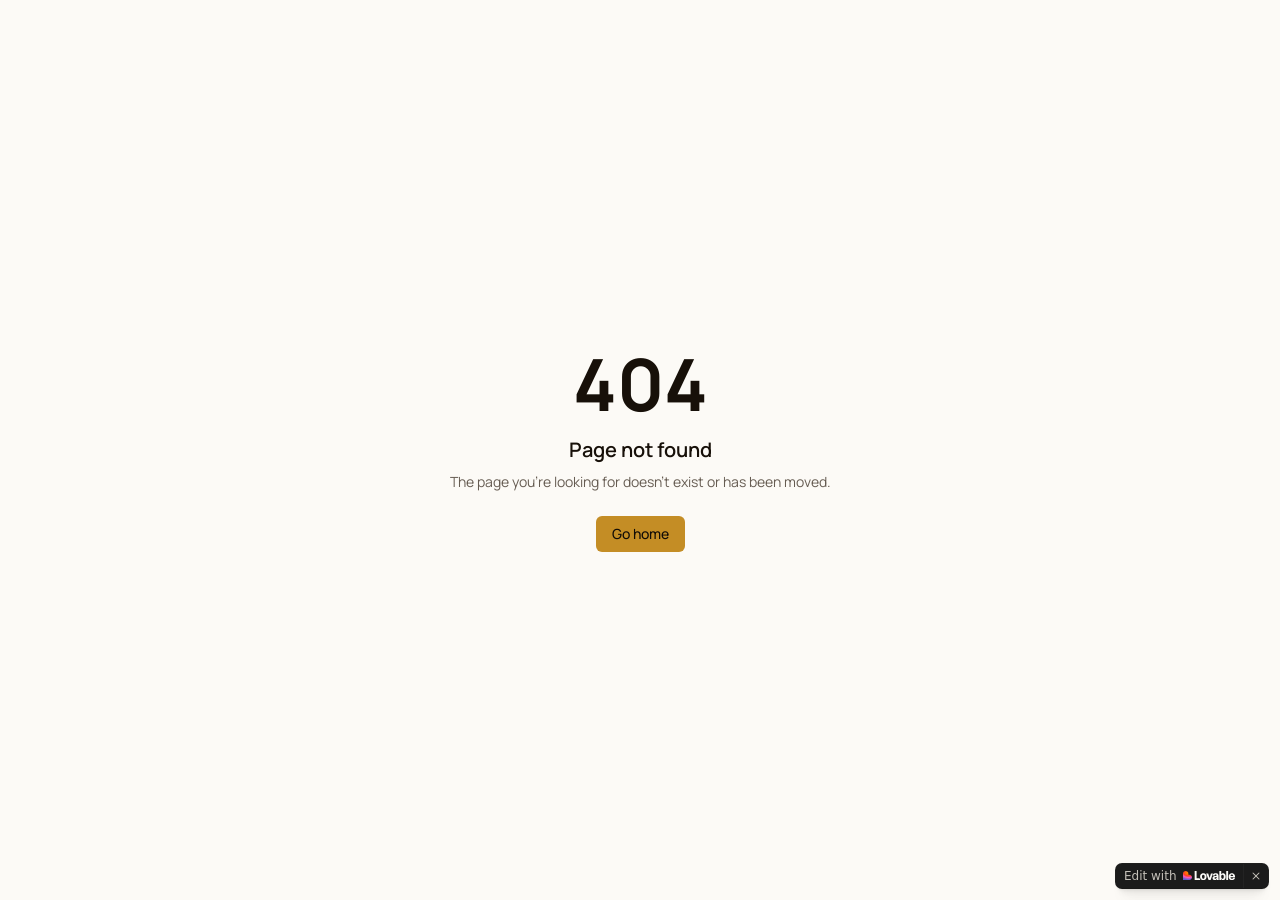
==== golden-screen-rescue.lovable.app/index.html @ 01819c24 "first commit" ====
<!DOCTYPE html><html lang="en">
<!-- Mirrored from golden-screen-rescue.lovable.app/ by HTTrack Website Copier/3.x [XR&CO'2014], Wed, 07 Oct 2026 10:00:15 GMT -->
<!-- Added by HTTrack --><meta http-equiv="content-type" content="text/html;charset=utf-8" /><!-- /Added by HTTrack -->
<head><meta charSet="utf-8"/><meta name="viewport" content="width=device-width, initial-scale=1"/><link rel="preload" as="image" href="__l5e/assets-v1/feb1e3a5-ca4a-4b0e-acb4-a9bd0949a1d4/softline-tv-repairs-logo.png"/><link rel="preload" as="image" href="assets/tv-repair-technician-DNDjrnuy.jpg"/><link rel="stylesheet" href="assets/styles-DEWZ4rud.css" data-precedence="default"/><link rel="stylesheet" href="https://fonts.googleapis.com/css2?family=DM+Serif+Display&amp;family=Manrope:wght@400;500;600;700;800&amp;display=swap" data-precedence="default"/><title>Mobile TV Repairs Across Gauteng | Softline TV Repairs</title><meta name="author" content="Softline TV Repairs"/><meta name="description" content="Mobile TV repair technicians for power, sound, picture, backlight and circuit-board faults, installations and diagnostics across Gauteng."/><meta property="og:title" content="Softline TV Repairs | Mobile TV Repairs Across Gauteng"/><meta property="og:description" content="TV diagnostics, repairs and installations at your home anywhere in Gauteng."/><meta property="og:type" content="website"/><meta name="twitter:card" content="summary_large_image"/><link rel="modulepreload" href="assets/index-k1zUkF6K.js"/><link rel="modulepreload" href="assets/routes-DAaGnsBD.js"/><link rel="icon" href="favicon.png" type="image/png"/>
<style>
	#lovable-badge {
		--badge-bg: #1b1b1b;
		--badge-text: #c5c1b9;
		--badge-text-hover: #dcdad5;
		--badge-radius: 6px;
		--badge-padding: 8px;
		--badge-gap: 6px;
		--badge-shadow: 
			0 0 0 1px rgba(0, 0, 0, 0.88),
			0 1px 0 0 rgba(0, 0, 0, 0.04),
			0 2px 2px -1px rgba(0, 0, 0, 0.08),
			0 4px 4px -2px rgba(0, 0, 0, 0.08),
			0 8px 8px -4px rgba(0, 0, 0, 0.08),
			0 16px 16px -8px rgba(0, 0, 0, 0.08);
		--badge-transition-duration: 0.2s;
		--badge-transition-easing: cubic-bezier(0.16, 1, 0.32, 1);
		--focus-color: #575ECF;
		--focus-offset: 2px;
		--focus-width: 2px;
		
		position: fixed;
		bottom: 12px;
		right: 12px;
		height: 24px;
		display: flex;
		align-items: center;
		z-index: 1000000;
		background-color: var(--badge-bg) !important;
		color: var(--badge-text) !important;
		border-radius: var(--badge-radius);
		box-shadow: var(--badge-shadow) !important;
		font-size: 12px;
		font-family: system-ui, -apple-system, BlinkMacSystemFont, 'Segoe UI', Roboto, sans-serif;
		font-weight: 400 !important;
		text-transform: none !important;
		font-feature-settings: normal !important;
		transform: translateZ(0);
		will-change: transform, opacity;
		transition: opacity var(--badge-transition-duration) var(--badge-transition-easing);
	}

	#lovable-badge.closing {
		opacity: 0;
		pointer-events: none;
	}

	#lovable-badge-cta {
		display: flex;
		align-items: baseline;
		gap: var(--badge-gap);
		box-sizing: border-box;
		padding: 4px var(--badge-padding) 0;
		height: 100%;
		color: inherit;
		text-decoration: none;
		white-space: nowrap;
		border-radius: var(--badge-radius) 0 0 var(--badge-radius);
		transition: 
			background-color var(--badge-transition-duration) ease,
			color var(--badge-transition-duration) ease,
			transform 0.1s ease;
	}

	#lovable-badge-cta:hover {
		background: rgba(255, 255, 255, 0.04);
		color: var(--badge-text-hover);
	}

	#lovable-badge-cta:active {
		transform: scale(0.98);
	}

	#lovable-badge-cta:focus {
		outline: none;
	}

	#lovable-badge-cta:focus-visible {
		outline: var(--focus-width) solid var(--focus-color);
		outline-offset: var(--focus-offset);
		z-index: 1;
	}

	#lovable-badge-text {
		line-height: 1;
	}

	/* The wordmark baseline sits at y=12 of the 16px logo; an empty 12px box
	   makes that the flex baseline so the text aligns to it on any system font. */
	#lovable-badge-logo {
		position: relative;
		display: block;
		width: 52px;
		height: 12px;
	}

	#lovable-badge-logo svg {
		position: absolute;
		top: 0;
		left: 0;
	}

	#lovable-badge-divider {
		width: 1px;
		height: 24px;
		background-color: rgba(255, 255, 255, 0.04);
		flex-shrink: 0;
	}

	#lovable-badge-close {
		width: 24px;
		height: 24px;
		min-width: 24px;
		min-height: 24px;
		cursor: pointer;
		background: none;
		border: none;
		padding: 0;
		display: flex;
		align-items: center;
		justify-content: center;
		border-radius: 0 var(--badge-radius) var(--badge-radius) 0;
		flex-shrink: 0;
		transition: 
			background-color var(--badge-transition-duration) ease,
			transform 0.1s ease;
	}

	#lovable-badge-close:hover {
		background: rgba(255, 255, 255, 0.04);
	}

	#lovable-badge-close:active {
		transform: scale(0.92);
	}

	#lovable-badge-close:focus {
		outline: none;
	}

	#lovable-badge-close:focus-visible {
		outline: var(--focus-width) solid var(--focus-color);
		outline-offset: calc(var(--focus-offset) * -1);
		z-index: 1;
	}

	#lovable-badge-close svg path {
		fill: var(--badge-text);
		transition: fill var(--badge-transition-duration) ease;
	}

	#lovable-badge-close:hover svg path {
		fill: var(--badge-text-hover);
	}

	@media (prefers-reduced-motion: reduce) {
		#lovable-badge,
		#lovable-badge-cta,
		#lovable-badge-close,
		#lovable-badge-close svg path {
			transition: none;
		}
		
		#lovable-badge-cta:active,
		#lovable-badge-close:active {
			transform: none;
		}
	}

	@media (prefers-contrast: high) {
		#lovable-badge {
			--badge-bg: #000;
			--badge-text: #fff;
			--badge-text-hover: #fff;
			border: 2px solid currentColor;
		}
		
		#lovable-badge-cta:focus-visible,
		#lovable-badge-close:focus-visible {
			outline-width: 3px;
		}
	}
</style>
<script defer src="_flock.js" data-proxy-url="/~api/analytics"></script><meta name="twitter:title" content="Softline TV Repairs | Mobile TV Repairs Across Gauteng"><meta name="twitter:description" content="TV diagnostics, repairs and installations at your home anywhere in Gauteng."><meta property="og:image" content="https://pub-bb2e103a32db4e198524a2e9ed8f35b4.r2.dev/lovp_6wfjph1rvn9tabykra25n61cba/5467371e2fc03ae887221e9fed04a8db_1791367139339.png"><meta name="twitter:image" content="https://pub-bb2e103a32db4e198524a2e9ed8f35b4.r2.dev/lovp_6wfjph1rvn9tabykra25n61cba/5467371e2fc03ae887221e9fed04a8db_1791367139339.png"></head><body><!--$--><main class="min-h-screen overflow-x-hidden bg-background text-foreground"><header class="absolute inset-x-0 top-0 z-30 border-b border-background/15 bg-ink"><div class="mx-auto grid h-20 max-w-7xl grid-cols-[minmax(0,1fr)_auto] items-center gap-4 px-4 sm:px-8 lg:flex lg:justify-between"><a href="#top" class="flex min-w-0 items-center text-secondary-foreground" aria-label="Softline TV Repairs home"><img src="__l5e/assets-v1/feb1e3a5-ca4a-4b0e-acb4-a9bd0949a1d4/softline-tv-repairs-logo.png" alt="Softline TV Repairs" width="1130" height="820" class="h-16 w-auto max-w-[170px] object-contain object-left sm:max-w-[190px]"/></a><nav class="hidden items-center gap-8 lg:flex" aria-label="Main navigation"><a href="#services" class="text-sm font-semibold text-secondary-foreground/80 transition-colors hover:text-primary">Services</a><a href="#how-it-works" class="text-sm font-semibold text-secondary-foreground/80 transition-colors hover:text-primary">How it works</a><a href="#projects" class="text-sm font-semibold text-secondary-foreground/80 transition-colors hover:text-primary">Projects</a><a href="#coverage" class="text-sm font-semibold text-secondary-foreground/80 transition-colors hover:text-primary">Coverage</a></nav><div class="flex items-center gap-3"><a href="https://wa.me/27718722970?text=Hi%2C%20I%20need%20help%20with%20my%20TV.%20Can%20I%20get%20a%20diagnosis%3F" target="_blank" rel="noreferrer" class="items-center justify-center gap-2 whitespace-nowrap text-sm font-medium cursor-pointer transition-colors focus-visible:outline-none focus-visible:ring-1 focus-visible:ring-ring disabled:pointer-events-none disabled:opacity-50 disabled:cursor-not-allowed [&amp;_svg]:pointer-events-none [&amp;_svg]:size-4 [&amp;_svg]:shrink-0 bg-primary text-primary-foreground shadow-lg hover:bg-accent hover:text-accent-foreground h-10 rounded-md px-8 hidden shrink-0 sm:inline-flex"><svg class="" viewBox="0 0 32 32" fill="currentColor" aria-hidden="true"><path d="M16.03 3A12.91 12.91 0 0 0 5.02 22.68L3.2 29l6.47-1.7A12.98 12.98 0 1 0 16.03 3Zm0 23.77c-2.08 0-4.1-.56-5.86-1.62l-.42-.25-3.84 1.01 1.03-3.74-.27-.43a10.69 10.69 0 1 1 9.36 5.03Zm5.86-8.01c-.32-.16-1.9-.94-2.2-1.05-.29-.11-.5-.16-.72.16-.21.32-.82 1.05-1.01 1.26-.18.22-.37.24-.69.08-.32-.16-1.36-.5-2.58-1.6a9.62 9.62 0 0 1-1.79-2.23c-.18-.32-.02-.5.14-.66.14-.14.32-.37.48-.56.16-.18.21-.32.32-.53.11-.22.06-.4-.02-.56-.08-.16-.72-1.73-.98-2.37-.26-.62-.52-.54-.72-.55h-.61c-.21 0-.56.08-.85.4-.29.32-1.12 1.1-1.12 2.67 0 1.58 1.15 3.1 1.31 3.31.16.21 2.26 3.45 5.48 4.84.77.33 1.36.53 1.83.68.77.24 1.47.21 2.02.13.62-.09 1.9-.78 2.17-1.52.27-.75.27-1.39.19-1.52-.08-.14-.29-.22-.61-.38Z"></path></svg> 071 872 2970</a><button class="inline-flex items-center justify-center gap-2 whitespace-nowrap rounded-md text-sm font-medium cursor-pointer transition-colors focus-visible:outline-none focus-visible:ring-1 focus-visible:ring-ring disabled:pointer-events-none disabled:opacity-50 disabled:cursor-not-allowed [&amp;_svg]:pointer-events-none [&amp;_svg]:size-4 [&amp;_svg]:shrink-0 size-11 text-secondary-foreground hover:bg-secondary-foreground/10 hover:text-primary lg:hidden" aria-label="Open navigation menu" aria-expanded="false" aria-controls="mobile-navigation"><svg xmlns="http://www.w3.org/2000/svg" width="24" height="24" viewBox="0 0 24 24" fill="none" stroke="currentColor" stroke-width="2" stroke-linecap="round" stroke-linejoin="round" class="lucide lucide-menu size-6" aria-hidden="true"><path d="M4 5h16"></path><path d="M4 12h16"></path><path d="M4 19h16"></path></svg></button></div></div><nav id="mobile-navigation" aria-label="Mobile navigation" hidden="" class="border-t border-secondary-foreground/15 bg-ink px-5 pb-5 pt-2 lg:hidden"><a href="#services" class="flex min-h-12 items-center justify-between border-b border-secondary-foreground/10 text-base font-semibold text-secondary-foreground transition-colors hover:text-primary">Services<svg xmlns="http://www.w3.org/2000/svg" width="24" height="24" viewBox="0 0 24 24" fill="none" stroke="currentColor" stroke-width="2" stroke-linecap="round" stroke-linejoin="round" class="lucide lucide-arrow-right size-4 text-primary" aria-hidden="true"><path d="M5 12h14"></path><path d="m12 5 7 7-7 7"></path></svg></a><a href="#how-it-works" class="flex min-h-12 items-center justify-between border-b border-secondary-foreground/10 text-base font-semibold text-secondary-foreground transition-colors hover:text-primary">How it works<svg xmlns="http://www.w3.org/2000/svg" width="24" height="24" viewBox="0 0 24 24" fill="none" stroke="currentColor" stroke-width="2" stroke-linecap="round" stroke-linejoin="round" class="lucide lucide-arrow-right size-4 text-primary" aria-hidden="true"><path d="M5 12h14"></path><path d="m12 5 7 7-7 7"></path></svg></a><a href="#projects" class="flex min-h-12 items-center justify-between border-b border-secondary-foreground/10 text-base font-semibold text-secondary-foreground transition-colors hover:text-primary">Projects<svg xmlns="http://www.w3.org/2000/svg" width="24" height="24" viewBox="0 0 24 24" fill="none" stroke="currentColor" stroke-width="2" stroke-linecap="round" stroke-linejoin="round" class="lucide lucide-arrow-right size-4 text-primary" aria-hidden="true"><path d="M5 12h14"></path><path d="m12 5 7 7-7 7"></path></svg></a><a href="#coverage" class="flex min-h-12 items-center justify-between border-b border-secondary-foreground/10 text-base font-semibold text-secondary-foreground transition-colors hover:text-primary">Coverage<svg xmlns="http://www.w3.org/2000/svg" width="24" height="24" viewBox="0 0 24 24" fill="none" stroke="currentColor" stroke-width="2" stroke-linecap="round" stroke-linejoin="round" class="lucide lucide-arrow-right size-4 text-primary" aria-hidden="true"><path d="M5 12h14"></path><path d="m12 5 7 7-7 7"></path></svg></a></nav></header><section id="top" class="relative flex min-h-[92vh] items-end bg-ink pt-28 text-secondary-foreground lg:items-center"><img src="assets/tv-repair-technician-DNDjrnuy.jpg" alt="Mobile technician repairing a flat-screen TV in a Gauteng home" width="1600" height="1100" class="absolute inset-0 size-full object-cover object-[64%_center] lg:object-center"/><div class="absolute inset-0 bg-gradient-to-r from-ink via-ink/90 to-ink/10"></div><div class="absolute inset-0 bg-gradient-to-t from-ink via-transparent to-ink/30 lg:hidden"></div><div class="relative z-10 mx-auto w-full max-w-7xl px-5 pb-14 sm:px-8 lg:pb-0"><div class="max-w-2xl animate-rise"><div class="mb-6 inline-flex items-center gap-2 border-l-2 border-primary pl-3 text-xs font-bold uppercase tracking-[0.18em] text-primary"><svg xmlns="http://www.w3.org/2000/svg" width="24" height="24" viewBox="0 0 24 24" fill="none" stroke="currentColor" stroke-width="2" stroke-linecap="round" stroke-linejoin="round" class="lucide lucide-map-pin size-4" aria-hidden="true"><path d="M20 10c0 4.993-5.539 10.193-7.399 11.799a1 1 0 0 1-1.202 0C9.539 20.193 4 14.993 4 10a8 8 0 0 1 16 0"></path><circle cx="12" cy="10" r="3"></circle></svg> Mobile across Gauteng</div><h1 class="font-display text-4xl leading-[1.02] sm:text-6xl lg:text-7xl">Your TV deserves<br/><span class="text-primary">a second look.</span></h1><p class="mt-6 max-w-xl text-base leading-7 text-secondary-foreground/78 sm:text-lg">Expert fault finding, repairs and installations at your home. We diagnose the problem first, then help you choose the most sensible next step.</p><div class="mt-8 flex flex-col gap-3 min-[420px]:flex-row"><a href="https://wa.me/27718722970?text=Hi%2C%20I%20need%20help%20with%20my%20TV.%20Can%20I%20get%20a%20diagnosis%3F" target="_blank" rel="noreferrer" class="inline-flex items-center justify-center gap-2 whitespace-nowrap cursor-pointer transition-colors focus-visible:outline-none focus-visible:ring-1 focus-visible:ring-ring disabled:pointer-events-none disabled:opacity-50 disabled:cursor-not-allowed [&amp;_svg]:pointer-events-none [&amp;_svg]:size-4 [&amp;_svg]:shrink-0 bg-primary text-primary-foreground shadow-lg hover:bg-accent hover:text-accent-foreground h-12 rounded-md px-6 text-sm font-bold">Chat on WhatsApp <svg xmlns="http://www.w3.org/2000/svg" width="24" height="24" viewBox="0 0 24 24" fill="none" stroke="currentColor" stroke-width="2" stroke-linecap="round" stroke-linejoin="round" class="lucide lucide-arrow-right" aria-hidden="true"><path d="M5 12h14"></path><path d="m12 5 7 7-7 7"></path></svg></a><a href="#services" class="inline-flex items-center justify-center gap-2 whitespace-nowrap cursor-pointer transition-colors focus-visible:outline-none focus-visible:ring-1 focus-visible:ring-ring disabled:pointer-events-none disabled:opacity-50 disabled:cursor-not-allowed [&amp;_svg]:pointer-events-none [&amp;_svg]:size-4 [&amp;_svg]:shrink-0 border shadow-sm h-12 rounded-md px-6 text-sm font-bold border-secondary-foreground/30 bg-ink/20 text-secondary-foreground hover:bg-secondary-foreground/10 hover:text-secondary-foreground">Explore our services</a></div><div class="mt-9 grid gap-3 text-xs font-semibold text-secondary-foreground/70 sm:flex sm:flex-wrap sm:gap-x-6"><span class="flex items-center gap-2"><svg xmlns="http://www.w3.org/2000/svg" width="24" height="24" viewBox="0 0 24 24" fill="none" stroke="currentColor" stroke-width="2" stroke-linecap="round" stroke-linejoin="round" class="lucide lucide-check size-4 text-primary" aria-hidden="true"><path d="M20 6 9 17l-5-5"></path></svg> At-home call-outs</span><span class="flex items-center gap-2"><svg xmlns="http://www.w3.org/2000/svg" width="24" height="24" viewBox="0 0 24 24" fill="none" stroke="currentColor" stroke-width="2" stroke-linecap="round" stroke-linejoin="round" class="lucide lucide-check size-4 text-primary" aria-hidden="true"><path d="M20 6 9 17l-5-5"></path></svg> Practical diagnostics</span><span class="flex items-center gap-2"><svg xmlns="http://www.w3.org/2000/svg" width="24" height="24" viewBox="0 0 24 24" fill="none" stroke="currentColor" stroke-width="2" stroke-linecap="round" stroke-linejoin="round" class="lucide lucide-check size-4 text-primary" aria-hidden="true"><path d="M20 6 9 17l-5-5"></path></svg> Gauteng-wide coverage</span></div></div></div></section><section class="border-b border-border bg-card"><div class="mx-auto grid max-w-7xl gap-0 px-5 sm:px-8 lg:grid-cols-[1fr_2fr]"><div class="flex items-center gap-4 border-b border-border py-7 lg:border-b-0 lg:border-r lg:pr-10"><span class="grid size-11 shrink-0 place-items-center rounded-md bg-gold-soft text-primary"><svg xmlns="http://www.w3.org/2000/svg" width="24" height="24" viewBox="0 0 24 24" fill="none" stroke="currentColor" stroke-width="2" stroke-linecap="round" stroke-linejoin="round" class="lucide lucide-house-plug" aria-hidden="true"><path d="M10 12V8.964"></path><path d="M14 12V8.964"></path><path d="M15 12a1 1 0 0 1 1 1v2a2 2 0 0 1-2 2h-4a2 2 0 0 1-2-2v-2a1 1 0 0 1 1-1z"></path><path d="M8.5 21H5a2 2 0 0 1-2-2v-9a2 2 0 0 1 .709-1.528l7-6a2 2 0 0 1 2.582 0l7 6A2 2 0 0 1 21 10v9a2 2 0 0 1-2 2h-5a2 2 0 0 1-2-2v-2"></path></svg></span><div><p class="text-xs font-bold uppercase tracking-[0.14em] text-primary">We come to you</p><p class="mt-1 text-sm font-semibold">Home visits across Gauteng</p></div></div><div class="grid gap-6 py-7 lg:grid-cols-3 lg:pl-10"><div><strong class="font-display text-2xl">Diagnose</strong><p class="mt-1 text-xs text-muted-foreground">Find the real cause</p></div><div><strong class="font-display text-2xl">Advise</strong><p class="mt-1 text-xs text-muted-foreground">Explain your options</p></div><div><strong class="font-display text-2xl">Repair</strong><p class="mt-1 text-xs text-muted-foreground">Restore when practical</p></div></div></div></section><section id="services" class="py-20 sm:py-28"><div class="mx-auto max-w-7xl px-5 sm:px-8"><div class="grid gap-8 lg:grid-cols-[0.8fr_1.2fr] lg:items-end"><div><p class="text-xs font-extrabold uppercase tracking-[0.18em] text-primary">What we repair</p><h2 class="mt-3 font-display text-4xl leading-tight sm:text-5xl">Clear answers for every kind of TV fault.</h2></div><p class="max-w-xl text-sm leading-7 text-muted-foreground lg:ml-auto">From a TV that will not power up to a picture that has gone dim, our mobile service brings careful diagnostics and practical repairs to your door.</p></div><div class="mt-12 grid gap-px overflow-hidden rounded-md border border-border bg-border md:grid-cols-2 lg:grid-cols-3"><article class="group min-h-64 bg-card p-7 transition-colors hover:bg-muted"><div class="flex items-start justify-between"><span class="grid size-11 place-items-center rounded-md bg-secondary text-primary"><svg xmlns="http://www.w3.org/2000/svg" width="24" height="24" viewBox="0 0 24 24" fill="none" stroke="currentColor" stroke-width="2" stroke-linecap="round" stroke-linejoin="round" class="lucide lucide-power size-5" aria-hidden="true"><path d="M12 2v10"></path><path d="M18.4 6.6a9 9 0 1 1-12.77.04"></path></svg></span><svg xmlns="http://www.w3.org/2000/svg" width="24" height="24" viewBox="0 0 24 24" fill="none" stroke="currentColor" stroke-width="2" stroke-linecap="round" stroke-linejoin="round" class="lucide lucide-arrow-right size-4 text-muted-foreground transition-transform group-hover:translate-x-1 group-hover:text-primary" aria-hidden="true"><path d="M5 12h14"></path><path d="m12 5 7 7-7 7"></path></svg></div><h3 class="mt-8 text-base font-extrabold">Power problems</h3><p class="mt-3 text-sm leading-6 text-muted-foreground">For TVs that will not switch on, keep restarting, or show signs of a faulty power board.</p></article><article class="group min-h-64 bg-card p-7 transition-colors hover:bg-muted"><div class="flex items-start justify-between"><span class="grid size-11 place-items-center rounded-md bg-secondary text-primary"><svg xmlns="http://www.w3.org/2000/svg" width="24" height="24" viewBox="0 0 24 24" fill="none" stroke="currentColor" stroke-width="2" stroke-linecap="round" stroke-linejoin="round" class="lucide lucide-speaker size-5" aria-hidden="true"><rect width="16" height="20" x="4" y="2" rx="2"></rect><path d="M12 6h.01"></path><circle cx="12" cy="14" r="4"></circle><path d="M12 14h.01"></path></svg></span><svg xmlns="http://www.w3.org/2000/svg" width="24" height="24" viewBox="0 0 24 24" fill="none" stroke="currentColor" stroke-width="2" stroke-linecap="round" stroke-linejoin="round" class="lucide lucide-arrow-right size-4 text-muted-foreground transition-transform group-hover:translate-x-1 group-hover:text-primary" aria-hidden="true"><path d="M5 12h14"></path><path d="m12 5 7 7-7 7"></path></svg></div><h3 class="mt-8 text-base font-extrabold">Sound problems</h3><p class="mt-3 text-sm leading-6 text-muted-foreground">Diagnosis and repair for no sound, distorted audio, intermittent sound, and faulty speakers.</p></article><article class="group min-h-64 bg-card p-7 transition-colors hover:bg-muted"><div class="flex items-start justify-between"><span class="grid size-11 place-items-center rounded-md bg-secondary text-primary"><svg xmlns="http://www.w3.org/2000/svg" width="24" height="24" viewBox="0 0 24 24" fill="none" stroke="currentColor" stroke-width="2" stroke-linecap="round" stroke-linejoin="round" class="lucide lucide-tv size-5" aria-hidden="true"><path d="m17 2-5 5-5-5"></path><rect width="20" height="15" x="2" y="7" rx="2"></rect></svg></span><svg xmlns="http://www.w3.org/2000/svg" width="24" height="24" viewBox="0 0 24 24" fill="none" stroke="currentColor" stroke-width="2" stroke-linecap="round" stroke-linejoin="round" class="lucide lucide-arrow-right size-4 text-muted-foreground transition-transform group-hover:translate-x-1 group-hover:text-primary" aria-hidden="true"><path d="M5 12h14"></path><path d="m12 5 7 7-7 7"></path></svg></div><h3 class="mt-8 text-base font-extrabold">Picture problems</h3><p class="mt-3 text-sm leading-6 text-muted-foreground">Lines, flickering, dark pictures, colour issues, and other display faults professionally assessed.</p></article><article class="group min-h-64 bg-card p-7 transition-colors hover:bg-muted"><div class="flex items-start justify-between"><span class="grid size-11 place-items-center rounded-md bg-secondary text-primary"><svg xmlns="http://www.w3.org/2000/svg" width="24" height="24" viewBox="0 0 24 24" fill="none" stroke="currentColor" stroke-width="2" stroke-linecap="round" stroke-linejoin="round" class="lucide lucide-sparkles size-5" aria-hidden="true"><path d="M11.017 2.814a1 1 0 0 1 1.966 0l1.051 5.558a2 2 0 0 0 1.594 1.594l5.558 1.051a1 1 0 0 1 0 1.966l-5.558 1.051a2 2 0 0 0-1.594 1.594l-1.051 5.558a1 1 0 0 1-1.966 0l-1.051-5.558a2 2 0 0 0-1.594-1.594l-5.558-1.051a1 1 0 0 1 0-1.966l5.558-1.051a2 2 0 0 0 1.594-1.594z"></path><path d="M20 2v4"></path><path d="M22 4h-4"></path><circle cx="4" cy="20" r="2"></circle></svg></span><svg xmlns="http://www.w3.org/2000/svg" width="24" height="24" viewBox="0 0 24 24" fill="none" stroke="currentColor" stroke-width="2" stroke-linecap="round" stroke-linejoin="round" class="lucide lucide-arrow-right size-4 text-muted-foreground transition-transform group-hover:translate-x-1 group-hover:text-primary" aria-hidden="true"><path d="M5 12h14"></path><path d="m12 5 7 7-7 7"></path></svg></div><h3 class="mt-8 text-base font-extrabold">LED &amp; backlight replacement</h3><p class="mt-3 text-sm leading-6 text-muted-foreground">Faulty LED strips and backlight components replaced to restore brightness and clarity.</p></article><article class="group min-h-64 bg-card p-7 transition-colors hover:bg-muted"><div class="flex items-start justify-between"><span class="grid size-11 place-items-center rounded-md bg-secondary text-primary"><svg xmlns="http://www.w3.org/2000/svg" width="24" height="24" viewBox="0 0 24 24" fill="none" stroke="currentColor" stroke-width="2" stroke-linecap="round" stroke-linejoin="round" class="lucide lucide-circuit-board size-5" aria-hidden="true"><rect width="18" height="18" x="3" y="3" rx="2"></rect><path d="M11 9h4a2 2 0 0 0 2-2V3"></path><circle cx="9" cy="9" r="2"></circle><path d="M7 21v-4a2 2 0 0 1 2-2h4"></path><circle cx="15" cy="15" r="2"></circle></svg></span><svg xmlns="http://www.w3.org/2000/svg" width="24" height="24" viewBox="0 0 24 24" fill="none" stroke="currentColor" stroke-width="2" stroke-linecap="round" stroke-linejoin="round" class="lucide lucide-arrow-right size-4 text-muted-foreground transition-transform group-hover:translate-x-1 group-hover:text-primary" aria-hidden="true"><path d="M5 12h14"></path><path d="m12 5 7 7-7 7"></path></svg></div><h3 class="mt-8 text-base font-extrabold">Circuit-board repairs</h3><p class="mt-3 text-sm leading-6 text-muted-foreground">Power boards, main boards, T-Con boards and related components repaired or replaced.</p></article><article class="group min-h-64 bg-card p-7 transition-colors hover:bg-muted"><div class="flex items-start justify-between"><span class="grid size-11 place-items-center rounded-md bg-secondary text-primary"><svg xmlns="http://www.w3.org/2000/svg" width="24" height="24" viewBox="0 0 24 24" fill="none" stroke="currentColor" stroke-width="2" stroke-linecap="round" stroke-linejoin="round" class="lucide lucide-hammer size-5" aria-hidden="true"><path d="m15 12-9.373 9.373a1 1 0 0 1-3.001-3L12 9"></path><path d="m18 15 4-4"></path><path d="m21.5 11.5-1.914-1.914A2 2 0 0 1 19 8.172v-.344a2 2 0 0 0-.586-1.414l-1.657-1.657A6 6 0 0 0 12.516 3H9l1.243 1.243A6 6 0 0 1 12 8.485V10l2 2h1.172a2 2 0 0 1 1.414.586L18.5 14.5"></path></svg></span><svg xmlns="http://www.w3.org/2000/svg" width="24" height="24" viewBox="0 0 24 24" fill="none" stroke="currentColor" stroke-width="2" stroke-linecap="round" stroke-linejoin="round" class="lucide lucide-arrow-right size-4 text-muted-foreground transition-transform group-hover:translate-x-1 group-hover:text-primary" aria-hidden="true"><path d="M5 12h14"></path><path d="m12 5 7 7-7 7"></path></svg></div><h3 class="mt-8 text-base font-extrabold">TV installation</h3><p class="mt-3 text-sm leading-6 text-muted-foreground">Wall mounting and neat connection of decoders, soundbars, consoles and other devices.</p></article><article class="group min-h-64 bg-card p-7 transition-colors hover:bg-muted"><div class="flex items-start justify-between"><span class="grid size-11 place-items-center rounded-md bg-secondary text-primary"><svg xmlns="http://www.w3.org/2000/svg" width="24" height="24" viewBox="0 0 24 24" fill="none" stroke="currentColor" stroke-width="2" stroke-linecap="round" stroke-linejoin="round" class="lucide lucide-search-check size-5" aria-hidden="true"><path d="m8 11 2 2 4-4"></path><circle cx="11" cy="11" r="8"></circle><path d="m21 21-4.3-4.3"></path></svg></span><svg xmlns="http://www.w3.org/2000/svg" width="24" height="24" viewBox="0 0 24 24" fill="none" stroke="currentColor" stroke-width="2" stroke-linecap="round" stroke-linejoin="round" class="lucide lucide-arrow-right size-4 text-muted-foreground transition-transform group-hover:translate-x-1 group-hover:text-primary" aria-hidden="true"><path d="M5 12h14"></path><path d="m12 5 7 7-7 7"></path></svg></div><h3 class="mt-8 text-base font-extrabold">Maintenance &amp; diagnostics</h3><p class="mt-3 text-sm leading-6 text-muted-foreground">A careful inspection to identify the fault and estimate the most practical repair route.</p></article><article class="group min-h-64 bg-card p-7 transition-colors hover:bg-muted"><div class="flex items-start justify-between"><span class="grid size-11 place-items-center rounded-md bg-secondary text-primary"><svg xmlns="http://www.w3.org/2000/svg" width="24" height="24" viewBox="0 0 24 24" fill="none" stroke="currentColor" stroke-width="2" stroke-linecap="round" stroke-linejoin="round" class="lucide lucide-refresh-cw size-5" aria-hidden="true"><path d="M3 12a9 9 0 0 1 9-9 9.75 9.75 0 0 1 6.74 2.74L21 8"></path><path d="M21 3v5h-5"></path><path d="M21 12a9 9 0 0 1-9 9 9.75 9.75 0 0 1-6.74-2.74L3 16"></path><path d="M8 16H3v5"></path></svg></span><svg xmlns="http://www.w3.org/2000/svg" width="24" height="24" viewBox="0 0 24 24" fill="none" stroke="currentColor" stroke-width="2" stroke-linecap="round" stroke-linejoin="round" class="lucide lucide-arrow-right size-4 text-muted-foreground transition-transform group-hover:translate-x-1 group-hover:text-primary" aria-hidden="true"><path d="M5 12h14"></path><path d="m12 5 7 7-7 7"></path></svg></div><h3 class="mt-8 text-base font-extrabold">Refurbishing &amp; resale</h3><p class="mt-3 text-sm leading-6 text-muted-foreground">Faulty TVs may be assessed for purchase, repair and responsible return to use.</p></article></div><div class="group/marquee relative mt-14 overflow-hidden [mask-image:linear-gradient(to_right,transparent,black_6%,black_94%,transparent)]"><div class="flex w-max gap-5 animate-marquee group-hover/marquee:[animation-play-state:paused]"><figure aria-hidden="false" class="w-72 shrink-0 sm:w-80"><div class="overflow-hidden rounded-md border border-border bg-muted"><img src="assets/repair-backlight-BBz3nigZ.jpg" alt="LED backlight replacement" width="1280" height="960" loading="lazy" class="h-44 w-full object-cover transition-transform duration-500 group-hover/marquee:scale-[1.02] sm:h-52"/></div><figcaption class="mt-3 flex items-center gap-2 text-xs font-bold text-muted-foreground"><span class="size-1.5 shrink-0 rounded-full bg-primary"></span>LED backlight replacement</figcaption></figure><figure aria-hidden="false" class="w-72 shrink-0 sm:w-80"><div class="overflow-hidden rounded-md border border-border bg-muted"><img src="assets/repair-soldering-DXcb19p2.jpg" alt="Main board soldering" width="1280" height="960" loading="lazy" class="h-44 w-full object-cover transition-transform duration-500 group-hover/marquee:scale-[1.02] sm:h-52"/></div><figcaption class="mt-3 flex items-center gap-2 text-xs font-bold text-muted-foreground"><span class="size-1.5 shrink-0 rounded-full bg-primary"></span>Main board soldering</figcaption></figure><figure aria-hidden="false" class="w-72 shrink-0 sm:w-80"><div class="overflow-hidden rounded-md border border-border bg-muted"><img src="assets/repair-power-board-ZlCzY3wD.jpg" alt="Power board inspection" width="1280" height="960" loading="lazy" class="h-44 w-full object-cover transition-transform duration-500 group-hover/marquee:scale-[1.02] sm:h-52"/></div><figcaption class="mt-3 flex items-center gap-2 text-xs font-bold text-muted-foreground"><span class="size-1.5 shrink-0 rounded-full bg-primary"></span>Power board inspection</figcaption></figure><figure aria-hidden="false" class="w-72 shrink-0 sm:w-80"><div class="overflow-hidden rounded-md border border-border bg-muted"><img src="assets/repair-wall-mount-DLVVosCD.jpg" alt="Wall mounting &amp; setup" width="1280" height="960" loading="lazy" class="h-44 w-full object-cover transition-transform duration-500 group-hover/marquee:scale-[1.02] sm:h-52"/></div><figcaption class="mt-3 flex items-center gap-2 text-xs font-bold text-muted-foreground"><span class="size-1.5 shrink-0 rounded-full bg-primary"></span>Wall mounting &amp; setup</figcaption></figure><figure aria-hidden="false" class="w-72 shrink-0 sm:w-80"><div class="overflow-hidden rounded-md border border-border bg-muted"><img src="assets/repair-tcon-BoxuaQqo.jpg" alt="T-Con board testing" width="1280" height="960" loading="lazy" class="h-44 w-full object-cover transition-transform duration-500 group-hover/marquee:scale-[1.02] sm:h-52"/></div><figcaption class="mt-3 flex items-center gap-2 text-xs font-bold text-muted-foreground"><span class="size-1.5 shrink-0 rounded-full bg-primary"></span>T-Con board testing</figcaption></figure><figure aria-hidden="false" class="w-72 shrink-0 sm:w-80"><div class="overflow-hidden rounded-md border border-border bg-muted"><img src="assets/repair-refurb-test-BexhUxpC.jpg" alt="Refurbished unit testing" width="1280" height="960" loading="lazy" class="h-44 w-full object-cover transition-transform duration-500 group-hover/marquee:scale-[1.02] sm:h-52"/></div><figcaption class="mt-3 flex items-center gap-2 text-xs font-bold text-muted-foreground"><span class="size-1.5 shrink-0 rounded-full bg-primary"></span>Refurbished unit testing</figcaption></figure><figure aria-hidden="false" class="w-72 shrink-0 sm:w-80"><div class="overflow-hidden rounded-md border border-border bg-muted"><img src="assets/repair-home-visit-Ctg12_M9.jpg" alt="In-home diagnostics" width="1280" height="960" loading="lazy" class="h-44 w-full object-cover transition-transform duration-500 group-hover/marquee:scale-[1.02] sm:h-52"/></div><figcaption class="mt-3 flex items-center gap-2 text-xs font-bold text-muted-foreground"><span class="size-1.5 shrink-0 rounded-full bg-primary"></span>In-home diagnostics</figcaption></figure><figure aria-hidden="true" class="w-72 shrink-0 sm:w-80"><div class="overflow-hidden rounded-md border border-border bg-muted"><img src="assets/repair-backlight-BBz3nigZ.jpg" alt="" width="1280" height="960" loading="lazy" class="h-44 w-full object-cover transition-transform duration-500 group-hover/marquee:scale-[1.02] sm:h-52"/></div><figcaption class="mt-3 flex items-center gap-2 text-xs font-bold text-muted-foreground"><span class="size-1.5 shrink-0 rounded-full bg-primary"></span>LED backlight replacement</figcaption></figure><figure aria-hidden="true" class="w-72 shrink-0 sm:w-80"><div class="overflow-hidden rounded-md border border-border bg-muted"><img src="assets/repair-soldering-DXcb19p2.jpg" alt="" width="1280" height="960" loading="lazy" class="h-44 w-full object-cover transition-transform duration-500 group-hover/marquee:scale-[1.02] sm:h-52"/></div><figcaption class="mt-3 flex items-center gap-2 text-xs font-bold text-muted-foreground"><span class="size-1.5 shrink-0 rounded-full bg-primary"></span>Main board soldering</figcaption></figure><figure aria-hidden="true" class="w-72 shrink-0 sm:w-80"><div class="overflow-hidden rounded-md border border-border bg-muted"><img src="assets/repair-power-board-ZlCzY3wD.jpg" alt="" width="1280" height="960" loading="lazy" class="h-44 w-full object-cover transition-transform duration-500 group-hover/marquee:scale-[1.02] sm:h-52"/></div><figcaption class="mt-3 flex items-center gap-2 text-xs font-bold text-muted-foreground"><span class="size-1.5 shrink-0 rounded-full bg-primary"></span>Power board inspection</figcaption></figure><figure aria-hidden="true" class="w-72 shrink-0 sm:w-80"><div class="overflow-hidden rounded-md border border-border bg-muted"><img src="assets/repair-wall-mount-DLVVosCD.jpg" alt="" width="1280" height="960" loading="lazy" class="h-44 w-full object-cover transition-transform duration-500 group-hover/marquee:scale-[1.02] sm:h-52"/></div><figcaption class="mt-3 flex items-center gap-2 text-xs font-bold text-muted-foreground"><span class="size-1.5 shrink-0 rounded-full bg-primary"></span>Wall mounting &amp; setup</figcaption></figure><figure aria-hidden="true" class="w-72 shrink-0 sm:w-80"><div class="overflow-hidden rounded-md border border-border bg-muted"><img src="assets/repair-tcon-BoxuaQqo.jpg" alt="" width="1280" height="960" loading="lazy" class="h-44 w-full object-cover transition-transform duration-500 group-hover/marquee:scale-[1.02] sm:h-52"/></div><figcaption class="mt-3 flex items-center gap-2 text-xs font-bold text-muted-foreground"><span class="size-1.5 shrink-0 rounded-full bg-primary"></span>T-Con board testing</figcaption></figure><figure aria-hidden="true" class="w-72 shrink-0 sm:w-80"><div class="overflow-hidden rounded-md border border-border bg-muted"><img src="assets/repair-refurb-test-BexhUxpC.jpg" alt="" width="1280" height="960" loading="lazy" class="h-44 w-full object-cover transition-transform duration-500 group-hover/marquee:scale-[1.02] sm:h-52"/></div><figcaption class="mt-3 flex items-center gap-2 text-xs font-bold text-muted-foreground"><span class="size-1.5 shrink-0 rounded-full bg-primary"></span>Refurbished unit testing</figcaption></figure><figure aria-hidden="true" class="w-72 shrink-0 sm:w-80"><div class="overflow-hidden rounded-md border border-border bg-muted"><img src="assets/repair-home-visit-Ctg12_M9.jpg" alt="" width="1280" height="960" loading="lazy" class="h-44 w-full object-cover transition-transform duration-500 group-hover/marquee:scale-[1.02] sm:h-52"/></div><figcaption class="mt-3 flex items-center gap-2 text-xs font-bold text-muted-foreground"><span class="size-1.5 shrink-0 rounded-full bg-primary"></span>In-home diagnostics</figcaption></figure></div></div><p class="mt-5 text-center text-xs font-semibold uppercase tracking-[0.16em] text-muted-foreground">From recent call-outs across Gauteng</p></div></section><section id="projects" class="border-t border-border bg-card py-20 sm:py-28"><div class="mx-auto max-w-7xl px-5 sm:px-8"><div class="grid gap-8 lg:grid-cols-[0.8fr_1.2fr] lg:items-end"><div><p class="text-xs font-extrabold uppercase tracking-[0.18em] text-primary">Projects</p><h2 class="mt-3 font-display text-4xl leading-tight sm:text-5xl">TVs we have brought back to life.</h2></div><p class="max-w-xl text-sm leading-7 text-muted-foreground lg:ml-auto">A snapshot of recent jobs — from backlight and board repairs to installations and refurbished sets. Every project starts with a diagnosis and an honest quote.</p></div><div class="mt-12 grid gap-6 md:grid-cols-2 lg:grid-cols-3"><figure class="group overflow-hidden rounded-md border border-border bg-background"><div class="relative overflow-hidden"><img src="assets/repair-backlight-BBz3nigZ.jpg" alt="LED strip replacement on a 55-inch 4K TV" width="1280" height="960" loading="lazy" class="aspect-[4/3] w-full object-cover transition-transform duration-500 group-hover:scale-105 sm:aspect-auto sm:h-52"/><span class="absolute left-3 top-3 rounded-full bg-secondary/85 px-3 py-1 text-[10px] font-extrabold uppercase tracking-[0.14em] text-primary backdrop-blur-sm">Backlight repair</span></div><figcaption class="p-6"><h3 class="text-base font-extrabold leading-snug">LED strip replacement on a 55-inch 4K TV</h3><p class="mt-2 text-sm leading-6 text-muted-foreground">Picture had gone dim. Failed LED strips replaced and full brightness restored.</p></figcaption></figure><figure class="group overflow-hidden rounded-md border border-border bg-background"><div class="relative overflow-hidden"><img src="assets/repair-soldering-DXcb19p2.jpg" alt="Main board component-level fix" width="1280" height="960" loading="lazy" class="aspect-[4/3] w-full object-cover transition-transform duration-500 group-hover:scale-105 sm:aspect-auto sm:h-52"/><span class="absolute left-3 top-3 rounded-full bg-secondary/85 px-3 py-1 text-[10px] font-extrabold uppercase tracking-[0.14em] text-primary backdrop-blur-sm">Board repair</span></div><figcaption class="p-6"><h3 class="text-base font-extrabold leading-snug">Main board component-level fix</h3><p class="mt-2 text-sm leading-6 text-muted-foreground">Intermittent shutdown traced to dry joints on the main board and re-soldered.</p></figcaption></figure><figure class="group overflow-hidden rounded-md border border-border bg-background"><div class="relative overflow-hidden"><img src="assets/repair-tcon-BoxuaQqo.jpg" alt="T-Con board testing" width="1280" height="960" loading="lazy" class="aspect-[4/3] w-full object-cover transition-transform duration-500 group-hover:scale-105 sm:aspect-auto sm:h-52"/><span class="absolute left-3 top-3 rounded-full bg-secondary/85 px-3 py-1 text-[10px] font-extrabold uppercase tracking-[0.14em] text-primary backdrop-blur-sm">Board diagnostics</span></div><figcaption class="p-6"><h3 class="text-base font-extrabold leading-snug">T-Con board testing</h3><p class="mt-2 text-sm leading-6 text-muted-foreground">Checking the display control board for faults affecting picture quality.</p></figcaption></figure><figure class="group overflow-hidden rounded-md border border-border bg-background"><div class="relative overflow-hidden"><img src="assets/repair-power-board-ZlCzY3wD.jpg" alt="Dead TV brought back with a power board rebuild" width="1280" height="960" loading="lazy" class="aspect-[4/3] w-full object-cover transition-transform duration-500 group-hover:scale-105 sm:aspect-auto sm:h-52"/><span class="absolute left-3 top-3 rounded-full bg-secondary/85 px-3 py-1 text-[10px] font-extrabold uppercase tracking-[0.14em] text-primary backdrop-blur-sm">Power repair</span></div><figcaption class="p-6"><h3 class="text-base font-extrabold leading-snug">Dead TV brought back with a power board rebuild</h3><p class="mt-2 text-sm leading-6 text-muted-foreground">Bulged capacitors found and replaced after the set would not switch on.</p></figcaption></figure><figure class="group overflow-hidden rounded-md border border-border bg-background"><div class="relative overflow-hidden"><img src="assets/repair-wall-mount-DLVVosCD.jpg" alt="Wall mount and decoder connection" width="1280" height="960" loading="lazy" class="aspect-[4/3] w-full object-cover transition-transform duration-500 group-hover:scale-105 sm:aspect-auto sm:h-52"/><span class="absolute left-3 top-3 rounded-full bg-secondary/85 px-3 py-1 text-[10px] font-extrabold uppercase tracking-[0.14em] text-primary backdrop-blur-sm">Installation</span></div><figcaption class="p-6"><h3 class="text-base font-extrabold leading-snug">Wall mount and decoder connection</h3><p class="mt-2 text-sm leading-6 text-muted-foreground">TV bracketed level, cables tidied and decoder, soundbar and console connected.</p></figcaption></figure><figure class="group overflow-hidden rounded-md border border-border bg-background"><div class="relative overflow-hidden"><img src="assets/repair-refurb-test-BexhUxpC.jpg" alt="Refurbished 43-inch TV returned to use" width="1280" height="960" loading="lazy" class="aspect-[4/3] w-full object-cover transition-transform duration-500 group-hover:scale-105 sm:aspect-auto sm:h-52"/><span class="absolute left-3 top-3 rounded-full bg-secondary/85 px-3 py-1 text-[10px] font-extrabold uppercase tracking-[0.14em] text-primary backdrop-blur-sm">Refurbishment</span></div><figcaption class="p-6"><h3 class="text-base font-extrabold leading-snug">Refurbished 43-inch TV returned to use</h3><p class="mt-2 text-sm leading-6 text-muted-foreground">Faulty set repaired, burn-in tested with a full test pattern and resold responsibly.</p></figcaption></figure></div><div class="mt-10 flex justify-center"><a href="https://wa.me/27718722970?text=Hi%2C%20I%20need%20help%20with%20my%20TV.%20Can%20I%20get%20a%20diagnosis%3F" target="_blank" rel="noreferrer" class="inline-flex items-center justify-center gap-2 whitespace-nowrap text-sm font-medium cursor-pointer transition-colors focus-visible:outline-none focus-visible:ring-1 focus-visible:ring-ring disabled:pointer-events-none disabled:opacity-50 disabled:cursor-not-allowed [&amp;_svg]:pointer-events-none [&amp;_svg]:size-4 [&amp;_svg]:shrink-0 bg-primary text-primary-foreground shadow-lg hover:bg-accent hover:text-accent-foreground h-10 rounded-md px-8">Have a TV like these? Chat to us <svg xmlns="http://www.w3.org/2000/svg" width="24" height="24" viewBox="0 0 24 24" fill="none" stroke="currentColor" stroke-width="2" stroke-linecap="round" stroke-linejoin="round" class="lucide lucide-arrow-right" aria-hidden="true"><path d="M5 12h14"></path><path d="m12 5 7 7-7 7"></path></svg></a></div></div></section><section id="reviews" class="border-y border-border bg-secondary py-16 text-secondary-foreground sm:py-20"><div class="mx-auto max-w-7xl px-5 sm:px-8"><div class="grid gap-8 lg:grid-cols-2 lg:items-end"><div><p class="text-xs font-extrabold uppercase tracking-[0.18em] text-primary">Customer reviews</p><h2 class="mt-3 font-display text-4xl sm:text-5xl">What our customers say.</h2></div><p class="max-w-xl text-sm leading-7 text-secondary-foreground/75 lg:ml-auto">Feedback from TV owners across Gauteng. Had your TV repaired by Softline? We would love to hear from you too.</p></div></div><div class="group/marquee relative mt-12 overflow-hidden [mask-image:linear-gradient(to_right,transparent,black_6%,black_94%,transparent)]"><div class="flex w-max gap-5 animate-marquee group-hover/marquee:[animation-play-state:paused]"><figure aria-hidden="false" class="flex w-80 shrink-0 flex-col rounded-md border border-secondary-foreground/15 bg-ink/40 p-6"><div class="flex gap-1 text-primary" aria-label="5 out of 5 stars"><svg xmlns="http://www.w3.org/2000/svg" width="24" height="24" viewBox="0 0 24 24" fill="currentColor" stroke="currentColor" stroke-width="2" stroke-linecap="round" stroke-linejoin="round" class="lucide lucide-star size-4" aria-hidden="true"><path d="M11.525 2.295a.53.53 0 0 1 .95 0l2.31 4.679a2.123 2.123 0 0 0 1.595 1.16l5.166.756a.53.53 0 0 1 .294.904l-3.736 3.638a2.123 2.123 0 0 0-.611 1.878l.882 5.14a.53.53 0 0 1-.771.56l-4.618-2.428a2.122 2.122 0 0 0-1.973 0L6.396 21.01a.53.53 0 0 1-.77-.56l.881-5.139a2.122 2.122 0 0 0-.611-1.879L2.16 9.795a.53.53 0 0 1 .294-.906l5.165-.755a2.122 2.122 0 0 0 1.597-1.16z"></path></svg><svg xmlns="http://www.w3.org/2000/svg" width="24" height="24" viewBox="0 0 24 24" fill="currentColor" stroke="currentColor" stroke-width="2" stroke-linecap="round" stroke-linejoin="round" class="lucide lucide-star size-4" aria-hidden="true"><path d="M11.525 2.295a.53.53 0 0 1 .95 0l2.31 4.679a2.123 2.123 0 0 0 1.595 1.16l5.166.756a.53.53 0 0 1 .294.904l-3.736 3.638a2.123 2.123 0 0 0-.611 1.878l.882 5.14a.53.53 0 0 1-.771.56l-4.618-2.428a2.122 2.122 0 0 0-1.973 0L6.396 21.01a.53.53 0 0 1-.77-.56l.881-5.139a2.122 2.122 0 0 0-.611-1.879L2.16 9.795a.53.53 0 0 1 .294-.906l5.165-.755a2.122 2.122 0 0 0 1.597-1.16z"></path></svg><svg xmlns="http://www.w3.org/2000/svg" width="24" height="24" viewBox="0 0 24 24" fill="currentColor" stroke="currentColor" stroke-width="2" stroke-linecap="round" stroke-linejoin="round" class="lucide lucide-star size-4" aria-hidden="true"><path d="M11.525 2.295a.53.53 0 0 1 .95 0l2.31 4.679a2.123 2.123 0 0 0 1.595 1.16l5.166.756a.53.53 0 0 1 .294.904l-3.736 3.638a2.123 2.123 0 0 0-.611 1.878l.882 5.14a.53.53 0 0 1-.771.56l-4.618-2.428a2.122 2.122 0 0 0-1.973 0L6.396 21.01a.53.53 0 0 1-.77-.56l.881-5.139a2.122 2.122 0 0 0-.611-1.879L2.16 9.795a.53.53 0 0 1 .294-.906l5.165-.755a2.122 2.122 0 0 0 1.597-1.16z"></path></svg><svg xmlns="http://www.w3.org/2000/svg" width="24" height="24" viewBox="0 0 24 24" fill="currentColor" stroke="currentColor" stroke-width="2" stroke-linecap="round" stroke-linejoin="round" class="lucide lucide-star size-4" aria-hidden="true"><path d="M11.525 2.295a.53.53 0 0 1 .95 0l2.31 4.679a2.123 2.123 0 0 0 1.595 1.16l5.166.756a.53.53 0 0 1 .294.904l-3.736 3.638a2.123 2.123 0 0 0-.611 1.878l.882 5.14a.53.53 0 0 1-.771.56l-4.618-2.428a2.122 2.122 0 0 0-1.973 0L6.396 21.01a.53.53 0 0 1-.77-.56l.881-5.139a2.122 2.122 0 0 0-.611-1.879L2.16 9.795a.53.53 0 0 1 .294-.906l5.165-.755a2.122 2.122 0 0 0 1.597-1.16z"></path></svg><svg xmlns="http://www.w3.org/2000/svg" width="24" height="24" viewBox="0 0 24 24" fill="currentColor" stroke="currentColor" stroke-width="2" stroke-linecap="round" stroke-linejoin="round" class="lucide lucide-star size-4" aria-hidden="true"><path d="M11.525 2.295a.53.53 0 0 1 .95 0l2.31 4.679a2.123 2.123 0 0 0 1.595 1.16l5.166.756a.53.53 0 0 1 .294.904l-3.736 3.638a2.123 2.123 0 0 0-.611 1.878l.882 5.14a.53.53 0 0 1-.771.56l-4.618-2.428a2.122 2.122 0 0 0-1.973 0L6.396 21.01a.53.53 0 0 1-.77-.56l.881-5.139a2.122 2.122 0 0 0-.611-1.879L2.16 9.795a.53.53 0 0 1 .294-.906l5.165-.755a2.122 2.122 0 0 0 1.597-1.16z"></path></svg></div><blockquote class="mt-4 grow text-sm leading-6 text-secondary-foreground/85">“<!-- -->My TV would not switch on at all. The technician came to my house, found the fault on the power board and had it working the same visit. Honest pricing too.<!-- -->”</blockquote><figcaption class="mt-5 border-t border-secondary-foreground/10 pt-4"><span class="font-display text-lg text-primary">Thabo M.</span><span class="mt-1 block text-xs font-semibold uppercase tracking-[0.14em] text-secondary-foreground/60">Soweto</span></figcaption></figure><figure aria-hidden="false" class="flex w-80 shrink-0 flex-col rounded-md border border-secondary-foreground/15 bg-ink/40 p-6"><div class="flex gap-1 text-primary" aria-label="5 out of 5 stars"><svg xmlns="http://www.w3.org/2000/svg" width="24" height="24" viewBox="0 0 24 24" fill="currentColor" stroke="currentColor" stroke-width="2" stroke-linecap="round" stroke-linejoin="round" class="lucide lucide-star size-4" aria-hidden="true"><path d="M11.525 2.295a.53.53 0 0 1 .95 0l2.31 4.679a2.123 2.123 0 0 0 1.595 1.16l5.166.756a.53.53 0 0 1 .294.904l-3.736 3.638a2.123 2.123 0 0 0-.611 1.878l.882 5.14a.53.53 0 0 1-.771.56l-4.618-2.428a2.122 2.122 0 0 0-1.973 0L6.396 21.01a.53.53 0 0 1-.77-.56l.881-5.139a2.122 2.122 0 0 0-.611-1.879L2.16 9.795a.53.53 0 0 1 .294-.906l5.165-.755a2.122 2.122 0 0 0 1.597-1.16z"></path></svg><svg xmlns="http://www.w3.org/2000/svg" width="24" height="24" viewBox="0 0 24 24" fill="currentColor" stroke="currentColor" stroke-width="2" stroke-linecap="round" stroke-linejoin="round" class="lucide lucide-star size-4" aria-hidden="true"><path d="M11.525 2.295a.53.53 0 0 1 .95 0l2.31 4.679a2.123 2.123 0 0 0 1.595 1.16l5.166.756a.53.53 0 0 1 .294.904l-3.736 3.638a2.123 2.123 0 0 0-.611 1.878l.882 5.14a.53.53 0 0 1-.771.56l-4.618-2.428a2.122 2.122 0 0 0-1.973 0L6.396 21.01a.53.53 0 0 1-.77-.56l.881-5.139a2.122 2.122 0 0 0-.611-1.879L2.16 9.795a.53.53 0 0 1 .294-.906l5.165-.755a2.122 2.122 0 0 0 1.597-1.16z"></path></svg><svg xmlns="http://www.w3.org/2000/svg" width="24" height="24" viewBox="0 0 24 24" fill="currentColor" stroke="currentColor" stroke-width="2" stroke-linecap="round" stroke-linejoin="round" class="lucide lucide-star size-4" aria-hidden="true"><path d="M11.525 2.295a.53.53 0 0 1 .95 0l2.31 4.679a2.123 2.123 0 0 0 1.595 1.16l5.166.756a.53.53 0 0 1 .294.904l-3.736 3.638a2.123 2.123 0 0 0-.611 1.878l.882 5.14a.53.53 0 0 1-.771.56l-4.618-2.428a2.122 2.122 0 0 0-1.973 0L6.396 21.01a.53.53 0 0 1-.77-.56l.881-5.139a2.122 2.122 0 0 0-.611-1.879L2.16 9.795a.53.53 0 0 1 .294-.906l5.165-.755a2.122 2.122 0 0 0 1.597-1.16z"></path></svg><svg xmlns="http://www.w3.org/2000/svg" width="24" height="24" viewBox="0 0 24 24" fill="currentColor" stroke="currentColor" stroke-width="2" stroke-linecap="round" stroke-linejoin="round" class="lucide lucide-star size-4" aria-hidden="true"><path d="M11.525 2.295a.53.53 0 0 1 .95 0l2.31 4.679a2.123 2.123 0 0 0 1.595 1.16l5.166.756a.53.53 0 0 1 .294.904l-3.736 3.638a2.123 2.123 0 0 0-.611 1.878l.882 5.14a.53.53 0 0 1-.771.56l-4.618-2.428a2.122 2.122 0 0 0-1.973 0L6.396 21.01a.53.53 0 0 1-.77-.56l.881-5.139a2.122 2.122 0 0 0-.611-1.879L2.16 9.795a.53.53 0 0 1 .294-.906l5.165-.755a2.122 2.122 0 0 0 1.597-1.16z"></path></svg><svg xmlns="http://www.w3.org/2000/svg" width="24" height="24" viewBox="0 0 24 24" fill="currentColor" stroke="currentColor" stroke-width="2" stroke-linecap="round" stroke-linejoin="round" class="lucide lucide-star size-4" aria-hidden="true"><path d="M11.525 2.295a.53.53 0 0 1 .95 0l2.31 4.679a2.123 2.123 0 0 0 1.595 1.16l5.166.756a.53.53 0 0 1 .294.904l-3.736 3.638a2.123 2.123 0 0 0-.611 1.878l.882 5.14a.53.53 0 0 1-.771.56l-4.618-2.428a2.122 2.122 0 0 0-1.973 0L6.396 21.01a.53.53 0 0 1-.77-.56l.881-5.139a2.122 2.122 0 0 0-.611-1.879L2.16 9.795a.53.53 0 0 1 .294-.906l5.165-.755a2.122 2.122 0 0 0 1.597-1.16z"></path></svg></div><blockquote class="mt-4 grow text-sm leading-6 text-secondary-foreground/85">“<!-- -->The picture on my 55-inch had gone very dim. They replaced the backlight strips and it looks brand new again. Saved me from buying a new TV.<!-- -->”</blockquote><figcaption class="mt-5 border-t border-secondary-foreground/10 pt-4"><span class="font-display text-lg text-primary">Ayesha K.</span><span class="mt-1 block text-xs font-semibold uppercase tracking-[0.14em] text-secondary-foreground/60">Lenasia</span></figcaption></figure><figure aria-hidden="false" class="flex w-80 shrink-0 flex-col rounded-md border border-secondary-foreground/15 bg-ink/40 p-6"><div class="flex gap-1 text-primary" aria-label="5 out of 5 stars"><svg xmlns="http://www.w3.org/2000/svg" width="24" height="24" viewBox="0 0 24 24" fill="currentColor" stroke="currentColor" stroke-width="2" stroke-linecap="round" stroke-linejoin="round" class="lucide lucide-star size-4" aria-hidden="true"><path d="M11.525 2.295a.53.53 0 0 1 .95 0l2.31 4.679a2.123 2.123 0 0 0 1.595 1.16l5.166.756a.53.53 0 0 1 .294.904l-3.736 3.638a2.123 2.123 0 0 0-.611 1.878l.882 5.14a.53.53 0 0 1-.771.56l-4.618-2.428a2.122 2.122 0 0 0-1.973 0L6.396 21.01a.53.53 0 0 1-.77-.56l.881-5.139a2.122 2.122 0 0 0-.611-1.879L2.16 9.795a.53.53 0 0 1 .294-.906l5.165-.755a2.122 2.122 0 0 0 1.597-1.16z"></path></svg><svg xmlns="http://www.w3.org/2000/svg" width="24" height="24" viewBox="0 0 24 24" fill="currentColor" stroke="currentColor" stroke-width="2" stroke-linecap="round" stroke-linejoin="round" class="lucide lucide-star size-4" aria-hidden="true"><path d="M11.525 2.295a.53.53 0 0 1 .95 0l2.31 4.679a2.123 2.123 0 0 0 1.595 1.16l5.166.756a.53.53 0 0 1 .294.904l-3.736 3.638a2.123 2.123 0 0 0-.611 1.878l.882 5.14a.53.53 0 0 1-.771.56l-4.618-2.428a2.122 2.122 0 0 0-1.973 0L6.396 21.01a.53.53 0 0 1-.77-.56l.881-5.139a2.122 2.122 0 0 0-.611-1.879L2.16 9.795a.53.53 0 0 1 .294-.906l5.165-.755a2.122 2.122 0 0 0 1.597-1.16z"></path></svg><svg xmlns="http://www.w3.org/2000/svg" width="24" height="24" viewBox="0 0 24 24" fill="currentColor" stroke="currentColor" stroke-width="2" stroke-linecap="round" stroke-linejoin="round" class="lucide lucide-star size-4" aria-hidden="true"><path d="M11.525 2.295a.53.53 0 0 1 .95 0l2.31 4.679a2.123 2.123 0 0 0 1.595 1.16l5.166.756a.53.53 0 0 1 .294.904l-3.736 3.638a2.123 2.123 0 0 0-.611 1.878l.882 5.14a.53.53 0 0 1-.771.56l-4.618-2.428a2.122 2.122 0 0 0-1.973 0L6.396 21.01a.53.53 0 0 1-.77-.56l.881-5.139a2.122 2.122 0 0 0-.611-1.879L2.16 9.795a.53.53 0 0 1 .294-.906l5.165-.755a2.122 2.122 0 0 0 1.597-1.16z"></path></svg><svg xmlns="http://www.w3.org/2000/svg" width="24" height="24" viewBox="0 0 24 24" fill="currentColor" stroke="currentColor" stroke-width="2" stroke-linecap="round" stroke-linejoin="round" class="lucide lucide-star size-4" aria-hidden="true"><path d="M11.525 2.295a.53.53 0 0 1 .95 0l2.31 4.679a2.123 2.123 0 0 0 1.595 1.16l5.166.756a.53.53 0 0 1 .294.904l-3.736 3.638a2.123 2.123 0 0 0-.611 1.878l.882 5.14a.53.53 0 0 1-.771.56l-4.618-2.428a2.122 2.122 0 0 0-1.973 0L6.396 21.01a.53.53 0 0 1-.77-.56l.881-5.139a2.122 2.122 0 0 0-.611-1.879L2.16 9.795a.53.53 0 0 1 .294-.906l5.165-.755a2.122 2.122 0 0 0 1.597-1.16z"></path></svg><svg xmlns="http://www.w3.org/2000/svg" width="24" height="24" viewBox="0 0 24 24" fill="currentColor" stroke="currentColor" stroke-width="2" stroke-linecap="round" stroke-linejoin="round" class="lucide lucide-star size-4" aria-hidden="true"><path d="M11.525 2.295a.53.53 0 0 1 .95 0l2.31 4.679a2.123 2.123 0 0 0 1.595 1.16l5.166.756a.53.53 0 0 1 .294.904l-3.736 3.638a2.123 2.123 0 0 0-.611 1.878l.882 5.14a.53.53 0 0 1-.771.56l-4.618-2.428a2.122 2.122 0 0 0-1.973 0L6.396 21.01a.53.53 0 0 1-.77-.56l.881-5.139a2.122 2.122 0 0 0-.611-1.879L2.16 9.795a.53.53 0 0 1 .294-.906l5.165-.755a2.122 2.122 0 0 0 1.597-1.16z"></path></svg></div><blockquote class="mt-4 grow text-sm leading-6 text-secondary-foreground/85">“<!-- -->Professional from the first WhatsApp message. The fault was explained clearly before any work started. Sound is back and working perfectly.<!-- -->”</blockquote><figcaption class="mt-5 border-t border-secondary-foreground/10 pt-4"><span class="font-display text-lg text-primary">Johan v.d. Merwe</span><span class="mt-1 block text-xs font-semibold uppercase tracking-[0.14em] text-secondary-foreground/60">Centurion</span></figcaption></figure><figure aria-hidden="false" class="flex w-80 shrink-0 flex-col rounded-md border border-secondary-foreground/15 bg-ink/40 p-6"><div class="flex gap-1 text-primary" aria-label="5 out of 5 stars"><svg xmlns="http://www.w3.org/2000/svg" width="24" height="24" viewBox="0 0 24 24" fill="currentColor" stroke="currentColor" stroke-width="2" stroke-linecap="round" stroke-linejoin="round" class="lucide lucide-star size-4" aria-hidden="true"><path d="M11.525 2.295a.53.53 0 0 1 .95 0l2.31 4.679a2.123 2.123 0 0 0 1.595 1.16l5.166.756a.53.53 0 0 1 .294.904l-3.736 3.638a2.123 2.123 0 0 0-.611 1.878l.882 5.14a.53.53 0 0 1-.771.56l-4.618-2.428a2.122 2.122 0 0 0-1.973 0L6.396 21.01a.53.53 0 0 1-.77-.56l.881-5.139a2.122 2.122 0 0 0-.611-1.879L2.16 9.795a.53.53 0 0 1 .294-.906l5.165-.755a2.122 2.122 0 0 0 1.597-1.16z"></path></svg><svg xmlns="http://www.w3.org/2000/svg" width="24" height="24" viewBox="0 0 24 24" fill="currentColor" stroke="currentColor" stroke-width="2" stroke-linecap="round" stroke-linejoin="round" class="lucide lucide-star size-4" aria-hidden="true"><path d="M11.525 2.295a.53.53 0 0 1 .95 0l2.31 4.679a2.123 2.123 0 0 0 1.595 1.16l5.166.756a.53.53 0 0 1 .294.904l-3.736 3.638a2.123 2.123 0 0 0-.611 1.878l.882 5.14a.53.53 0 0 1-.771.56l-4.618-2.428a2.122 2.122 0 0 0-1.973 0L6.396 21.01a.53.53 0 0 1-.77-.56l.881-5.139a2.122 2.122 0 0 0-.611-1.879L2.16 9.795a.53.53 0 0 1 .294-.906l5.165-.755a2.122 2.122 0 0 0 1.597-1.16z"></path></svg><svg xmlns="http://www.w3.org/2000/svg" width="24" height="24" viewBox="0 0 24 24" fill="currentColor" stroke="currentColor" stroke-width="2" stroke-linecap="round" stroke-linejoin="round" class="lucide lucide-star size-4" aria-hidden="true"><path d="M11.525 2.295a.53.53 0 0 1 .95 0l2.31 4.679a2.123 2.123 0 0 0 1.595 1.16l5.166.756a.53.53 0 0 1 .294.904l-3.736 3.638a2.123 2.123 0 0 0-.611 1.878l.882 5.14a.53.53 0 0 1-.771.56l-4.618-2.428a2.122 2.122 0 0 0-1.973 0L6.396 21.01a.53.53 0 0 1-.77-.56l.881-5.139a2.122 2.122 0 0 0-.611-1.879L2.16 9.795a.53.53 0 0 1 .294-.906l5.165-.755a2.122 2.122 0 0 0 1.597-1.16z"></path></svg><svg xmlns="http://www.w3.org/2000/svg" width="24" height="24" viewBox="0 0 24 24" fill="currentColor" stroke="currentColor" stroke-width="2" stroke-linecap="round" stroke-linejoin="round" class="lucide lucide-star size-4" aria-hidden="true"><path d="M11.525 2.295a.53.53 0 0 1 .95 0l2.31 4.679a2.123 2.123 0 0 0 1.595 1.16l5.166.756a.53.53 0 0 1 .294.904l-3.736 3.638a2.123 2.123 0 0 0-.611 1.878l.882 5.14a.53.53 0 0 1-.771.56l-4.618-2.428a2.122 2.122 0 0 0-1.973 0L6.396 21.01a.53.53 0 0 1-.77-.56l.881-5.139a2.122 2.122 0 0 0-.611-1.879L2.16 9.795a.53.53 0 0 1 .294-.906l5.165-.755a2.122 2.122 0 0 0 1.597-1.16z"></path></svg><svg xmlns="http://www.w3.org/2000/svg" width="24" height="24" viewBox="0 0 24 24" fill="currentColor" stroke="currentColor" stroke-width="2" stroke-linecap="round" stroke-linejoin="round" class="lucide lucide-star size-4" aria-hidden="true"><path d="M11.525 2.295a.53.53 0 0 1 .95 0l2.31 4.679a2.123 2.123 0 0 0 1.595 1.16l5.166.756a.53.53 0 0 1 .294.904l-3.736 3.638a2.123 2.123 0 0 0-.611 1.878l.882 5.14a.53.53 0 0 1-.771.56l-4.618-2.428a2.122 2.122 0 0 0-1.973 0L6.396 21.01a.53.53 0 0 1-.77-.56l.881-5.139a2.122 2.122 0 0 0-.611-1.879L2.16 9.795a.53.53 0 0 1 .294-.906l5.165-.755a2.122 2.122 0 0 0 1.597-1.16z"></path></svg></div><blockquote class="mt-4 grow text-sm leading-6 text-secondary-foreground/85">“<!-- -->They mounted my TV neatly, connected the decoder and soundbar, and tidied every cable. Quick, friendly and very neat work.<!-- -->”</blockquote><figcaption class="mt-5 border-t border-secondary-foreground/10 pt-4"><span class="font-display text-lg text-primary">Nomsa D.</span><span class="mt-1 block text-xs font-semibold uppercase tracking-[0.14em] text-secondary-foreground/60">Tembisa</span></figcaption></figure><figure aria-hidden="false" class="flex w-80 shrink-0 flex-col rounded-md border border-secondary-foreground/15 bg-ink/40 p-6"><div class="flex gap-1 text-primary" aria-label="5 out of 5 stars"><svg xmlns="http://www.w3.org/2000/svg" width="24" height="24" viewBox="0 0 24 24" fill="currentColor" stroke="currentColor" stroke-width="2" stroke-linecap="round" stroke-linejoin="round" class="lucide lucide-star size-4" aria-hidden="true"><path d="M11.525 2.295a.53.53 0 0 1 .95 0l2.31 4.679a2.123 2.123 0 0 0 1.595 1.16l5.166.756a.53.53 0 0 1 .294.904l-3.736 3.638a2.123 2.123 0 0 0-.611 1.878l.882 5.14a.53.53 0 0 1-.771.56l-4.618-2.428a2.122 2.122 0 0 0-1.973 0L6.396 21.01a.53.53 0 0 1-.77-.56l.881-5.139a2.122 2.122 0 0 0-.611-1.879L2.16 9.795a.53.53 0 0 1 .294-.906l5.165-.755a2.122 2.122 0 0 0 1.597-1.16z"></path></svg><svg xmlns="http://www.w3.org/2000/svg" width="24" height="24" viewBox="0 0 24 24" fill="currentColor" stroke="currentColor" stroke-width="2" stroke-linecap="round" stroke-linejoin="round" class="lucide lucide-star size-4" aria-hidden="true"><path d="M11.525 2.295a.53.53 0 0 1 .95 0l2.31 4.679a2.123 2.123 0 0 0 1.595 1.16l5.166.756a.53.53 0 0 1 .294.904l-3.736 3.638a2.123 2.123 0 0 0-.611 1.878l.882 5.14a.53.53 0 0 1-.771.56l-4.618-2.428a2.122 2.122 0 0 0-1.973 0L6.396 21.01a.53.53 0 0 1-.77-.56l.881-5.139a2.122 2.122 0 0 0-.611-1.879L2.16 9.795a.53.53 0 0 1 .294-.906l5.165-.755a2.122 2.122 0 0 0 1.597-1.16z"></path></svg><svg xmlns="http://www.w3.org/2000/svg" width="24" height="24" viewBox="0 0 24 24" fill="currentColor" stroke="currentColor" stroke-width="2" stroke-linecap="round" stroke-linejoin="round" class="lucide lucide-star size-4" aria-hidden="true"><path d="M11.525 2.295a.53.53 0 0 1 .95 0l2.31 4.679a2.123 2.123 0 0 0 1.595 1.16l5.166.756a.53.53 0 0 1 .294.904l-3.736 3.638a2.123 2.123 0 0 0-.611 1.878l.882 5.14a.53.53 0 0 1-.771.56l-4.618-2.428a2.122 2.122 0 0 0-1.973 0L6.396 21.01a.53.53 0 0 1-.77-.56l.881-5.139a2.122 2.122 0 0 0-.611-1.879L2.16 9.795a.53.53 0 0 1 .294-.906l5.165-.755a2.122 2.122 0 0 0 1.597-1.16z"></path></svg><svg xmlns="http://www.w3.org/2000/svg" width="24" height="24" viewBox="0 0 24 24" fill="currentColor" stroke="currentColor" stroke-width="2" stroke-linecap="round" stroke-linejoin="round" class="lucide lucide-star size-4" aria-hidden="true"><path d="M11.525 2.295a.53.53 0 0 1 .95 0l2.31 4.679a2.123 2.123 0 0 0 1.595 1.16l5.166.756a.53.53 0 0 1 .294.904l-3.736 3.638a2.123 2.123 0 0 0-.611 1.878l.882 5.14a.53.53 0 0 1-.771.56l-4.618-2.428a2.122 2.122 0 0 0-1.973 0L6.396 21.01a.53.53 0 0 1-.77-.56l.881-5.139a2.122 2.122 0 0 0-.611-1.879L2.16 9.795a.53.53 0 0 1 .294-.906l5.165-.755a2.122 2.122 0 0 0 1.597-1.16z"></path></svg><svg xmlns="http://www.w3.org/2000/svg" width="24" height="24" viewBox="0 0 24 24" fill="currentColor" stroke="currentColor" stroke-width="2" stroke-linecap="round" stroke-linejoin="round" class="lucide lucide-star size-4" aria-hidden="true"><path d="M11.525 2.295a.53.53 0 0 1 .95 0l2.31 4.679a2.123 2.123 0 0 0 1.595 1.16l5.166.756a.53.53 0 0 1 .294.904l-3.736 3.638a2.123 2.123 0 0 0-.611 1.878l.882 5.14a.53.53 0 0 1-.771.56l-4.618-2.428a2.122 2.122 0 0 0-1.973 0L6.396 21.01a.53.53 0 0 1-.77-.56l.881-5.139a2.122 2.122 0 0 0-.611-1.879L2.16 9.795a.53.53 0 0 1 .294-.906l5.165-.755a2.122 2.122 0 0 0 1.597-1.16z"></path></svg></div><blockquote class="mt-4 grow text-sm leading-6 text-secondary-foreground/85">“<!-- -->Lines across my picture had me worried about an expensive panel. They diagnosed the real fault and repaired the board instead. Fair quote, great service.<!-- -->”</blockquote><figcaption class="mt-5 border-t border-secondary-foreground/10 pt-4"><span class="font-display text-lg text-primary">Sipho N.</span><span class="mt-1 block text-xs font-semibold uppercase tracking-[0.14em] text-secondary-foreground/60">Kempton Park</span></figcaption></figure><figure aria-hidden="true" class="flex w-80 shrink-0 flex-col rounded-md border border-secondary-foreground/15 bg-ink/40 p-6"><div class="flex gap-1 text-primary" aria-label="5 out of 5 stars"><svg xmlns="http://www.w3.org/2000/svg" width="24" height="24" viewBox="0 0 24 24" fill="currentColor" stroke="currentColor" stroke-width="2" stroke-linecap="round" stroke-linejoin="round" class="lucide lucide-star size-4" aria-hidden="true"><path d="M11.525 2.295a.53.53 0 0 1 .95 0l2.31 4.679a2.123 2.123 0 0 0 1.595 1.16l5.166.756a.53.53 0 0 1 .294.904l-3.736 3.638a2.123 2.123 0 0 0-.611 1.878l.882 5.14a.53.53 0 0 1-.771.56l-4.618-2.428a2.122 2.122 0 0 0-1.973 0L6.396 21.01a.53.53 0 0 1-.77-.56l.881-5.139a2.122 2.122 0 0 0-.611-1.879L2.16 9.795a.53.53 0 0 1 .294-.906l5.165-.755a2.122 2.122 0 0 0 1.597-1.16z"></path></svg><svg xmlns="http://www.w3.org/2000/svg" width="24" height="24" viewBox="0 0 24 24" fill="currentColor" stroke="currentColor" stroke-width="2" stroke-linecap="round" stroke-linejoin="round" class="lucide lucide-star size-4" aria-hidden="true"><path d="M11.525 2.295a.53.53 0 0 1 .95 0l2.31 4.679a2.123 2.123 0 0 0 1.595 1.16l5.166.756a.53.53 0 0 1 .294.904l-3.736 3.638a2.123 2.123 0 0 0-.611 1.878l.882 5.14a.53.53 0 0 1-.771.56l-4.618-2.428a2.122 2.122 0 0 0-1.973 0L6.396 21.01a.53.53 0 0 1-.77-.56l.881-5.139a2.122 2.122 0 0 0-.611-1.879L2.16 9.795a.53.53 0 0 1 .294-.906l5.165-.755a2.122 2.122 0 0 0 1.597-1.16z"></path></svg><svg xmlns="http://www.w3.org/2000/svg" width="24" height="24" viewBox="0 0 24 24" fill="currentColor" stroke="currentColor" stroke-width="2" stroke-linecap="round" stroke-linejoin="round" class="lucide lucide-star size-4" aria-hidden="true"><path d="M11.525 2.295a.53.53 0 0 1 .95 0l2.31 4.679a2.123 2.123 0 0 0 1.595 1.16l5.166.756a.53.53 0 0 1 .294.904l-3.736 3.638a2.123 2.123 0 0 0-.611 1.878l.882 5.14a.53.53 0 0 1-.771.56l-4.618-2.428a2.122 2.122 0 0 0-1.973 0L6.396 21.01a.53.53 0 0 1-.77-.56l.881-5.139a2.122 2.122 0 0 0-.611-1.879L2.16 9.795a.53.53 0 0 1 .294-.906l5.165-.755a2.122 2.122 0 0 0 1.597-1.16z"></path></svg><svg xmlns="http://www.w3.org/2000/svg" width="24" height="24" viewBox="0 0 24 24" fill="currentColor" stroke="currentColor" stroke-width="2" stroke-linecap="round" stroke-linejoin="round" class="lucide lucide-star size-4" aria-hidden="true"><path d="M11.525 2.295a.53.53 0 0 1 .95 0l2.31 4.679a2.123 2.123 0 0 0 1.595 1.16l5.166.756a.53.53 0 0 1 .294.904l-3.736 3.638a2.123 2.123 0 0 0-.611 1.878l.882 5.14a.53.53 0 0 1-.771.56l-4.618-2.428a2.122 2.122 0 0 0-1.973 0L6.396 21.01a.53.53 0 0 1-.77-.56l.881-5.139a2.122 2.122 0 0 0-.611-1.879L2.16 9.795a.53.53 0 0 1 .294-.906l5.165-.755a2.122 2.122 0 0 0 1.597-1.16z"></path></svg><svg xmlns="http://www.w3.org/2000/svg" width="24" height="24" viewBox="0 0 24 24" fill="currentColor" stroke="currentColor" stroke-width="2" stroke-linecap="round" stroke-linejoin="round" class="lucide lucide-star size-4" aria-hidden="true"><path d="M11.525 2.295a.53.53 0 0 1 .95 0l2.31 4.679a2.123 2.123 0 0 0 1.595 1.16l5.166.756a.53.53 0 0 1 .294.904l-3.736 3.638a2.123 2.123 0 0 0-.611 1.878l.882 5.14a.53.53 0 0 1-.771.56l-4.618-2.428a2.122 2.122 0 0 0-1.973 0L6.396 21.01a.53.53 0 0 1-.77-.56l.881-5.139a2.122 2.122 0 0 0-.611-1.879L2.16 9.795a.53.53 0 0 1 .294-.906l5.165-.755a2.122 2.122 0 0 0 1.597-1.16z"></path></svg></div><blockquote class="mt-4 grow text-sm leading-6 text-secondary-foreground/85">“<!-- -->My TV would not switch on at all. The technician came to my house, found the fault on the power board and had it working the same visit. Honest pricing too.<!-- -->”</blockquote><figcaption class="mt-5 border-t border-secondary-foreground/10 pt-4"><span class="font-display text-lg text-primary">Thabo M.</span><span class="mt-1 block text-xs font-semibold uppercase tracking-[0.14em] text-secondary-foreground/60">Soweto</span></figcaption></figure><figure aria-hidden="true" class="flex w-80 shrink-0 flex-col rounded-md border border-secondary-foreground/15 bg-ink/40 p-6"><div class="flex gap-1 text-primary" aria-label="5 out of 5 stars"><svg xmlns="http://www.w3.org/2000/svg" width="24" height="24" viewBox="0 0 24 24" fill="currentColor" stroke="currentColor" stroke-width="2" stroke-linecap="round" stroke-linejoin="round" class="lucide lucide-star size-4" aria-hidden="true"><path d="M11.525 2.295a.53.53 0 0 1 .95 0l2.31 4.679a2.123 2.123 0 0 0 1.595 1.16l5.166.756a.53.53 0 0 1 .294.904l-3.736 3.638a2.123 2.123 0 0 0-.611 1.878l.882 5.14a.53.53 0 0 1-.771.56l-4.618-2.428a2.122 2.122 0 0 0-1.973 0L6.396 21.01a.53.53 0 0 1-.77-.56l.881-5.139a2.122 2.122 0 0 0-.611-1.879L2.16 9.795a.53.53 0 0 1 .294-.906l5.165-.755a2.122 2.122 0 0 0 1.597-1.16z"></path></svg><svg xmlns="http://www.w3.org/2000/svg" width="24" height="24" viewBox="0 0 24 24" fill="currentColor" stroke="currentColor" stroke-width="2" stroke-linecap="round" stroke-linejoin="round" class="lucide lucide-star size-4" aria-hidden="true"><path d="M11.525 2.295a.53.53 0 0 1 .95 0l2.31 4.679a2.123 2.123 0 0 0 1.595 1.16l5.166.756a.53.53 0 0 1 .294.904l-3.736 3.638a2.123 2.123 0 0 0-.611 1.878l.882 5.14a.53.53 0 0 1-.771.56l-4.618-2.428a2.122 2.122 0 0 0-1.973 0L6.396 21.01a.53.53 0 0 1-.77-.56l.881-5.139a2.122 2.122 0 0 0-.611-1.879L2.16 9.795a.53.53 0 0 1 .294-.906l5.165-.755a2.122 2.122 0 0 0 1.597-1.16z"></path></svg><svg xmlns="http://www.w3.org/2000/svg" width="24" height="24" viewBox="0 0 24 24" fill="currentColor" stroke="currentColor" stroke-width="2" stroke-linecap="round" stroke-linejoin="round" class="lucide lucide-star size-4" aria-hidden="true"><path d="M11.525 2.295a.53.53 0 0 1 .95 0l2.31 4.679a2.123 2.123 0 0 0 1.595 1.16l5.166.756a.53.53 0 0 1 .294.904l-3.736 3.638a2.123 2.123 0 0 0-.611 1.878l.882 5.14a.53.53 0 0 1-.771.56l-4.618-2.428a2.122 2.122 0 0 0-1.973 0L6.396 21.01a.53.53 0 0 1-.77-.56l.881-5.139a2.122 2.122 0 0 0-.611-1.879L2.16 9.795a.53.53 0 0 1 .294-.906l5.165-.755a2.122 2.122 0 0 0 1.597-1.16z"></path></svg><svg xmlns="http://www.w3.org/2000/svg" width="24" height="24" viewBox="0 0 24 24" fill="currentColor" stroke="currentColor" stroke-width="2" stroke-linecap="round" stroke-linejoin="round" class="lucide lucide-star size-4" aria-hidden="true"><path d="M11.525 2.295a.53.53 0 0 1 .95 0l2.31 4.679a2.123 2.123 0 0 0 1.595 1.16l5.166.756a.53.53 0 0 1 .294.904l-3.736 3.638a2.123 2.123 0 0 0-.611 1.878l.882 5.14a.53.53 0 0 1-.771.56l-4.618-2.428a2.122 2.122 0 0 0-1.973 0L6.396 21.01a.53.53 0 0 1-.77-.56l.881-5.139a2.122 2.122 0 0 0-.611-1.879L2.16 9.795a.53.53 0 0 1 .294-.906l5.165-.755a2.122 2.122 0 0 0 1.597-1.16z"></path></svg><svg xmlns="http://www.w3.org/2000/svg" width="24" height="24" viewBox="0 0 24 24" fill="currentColor" stroke="currentColor" stroke-width="2" stroke-linecap="round" stroke-linejoin="round" class="lucide lucide-star size-4" aria-hidden="true"><path d="M11.525 2.295a.53.53 0 0 1 .95 0l2.31 4.679a2.123 2.123 0 0 0 1.595 1.16l5.166.756a.53.53 0 0 1 .294.904l-3.736 3.638a2.123 2.123 0 0 0-.611 1.878l.882 5.14a.53.53 0 0 1-.771.56l-4.618-2.428a2.122 2.122 0 0 0-1.973 0L6.396 21.01a.53.53 0 0 1-.77-.56l.881-5.139a2.122 2.122 0 0 0-.611-1.879L2.16 9.795a.53.53 0 0 1 .294-.906l5.165-.755a2.122 2.122 0 0 0 1.597-1.16z"></path></svg></div><blockquote class="mt-4 grow text-sm leading-6 text-secondary-foreground/85">“<!-- -->The picture on my 55-inch had gone very dim. They replaced the backlight strips and it looks brand new again. Saved me from buying a new TV.<!-- -->”</blockquote><figcaption class="mt-5 border-t border-secondary-foreground/10 pt-4"><span class="font-display text-lg text-primary">Ayesha K.</span><span class="mt-1 block text-xs font-semibold uppercase tracking-[0.14em] text-secondary-foreground/60">Lenasia</span></figcaption></figure><figure aria-hidden="true" class="flex w-80 shrink-0 flex-col rounded-md border border-secondary-foreground/15 bg-ink/40 p-6"><div class="flex gap-1 text-primary" aria-label="5 out of 5 stars"><svg xmlns="http://www.w3.org/2000/svg" width="24" height="24" viewBox="0 0 24 24" fill="currentColor" stroke="currentColor" stroke-width="2" stroke-linecap="round" stroke-linejoin="round" class="lucide lucide-star size-4" aria-hidden="true"><path d="M11.525 2.295a.53.53 0 0 1 .95 0l2.31 4.679a2.123 2.123 0 0 0 1.595 1.16l5.166.756a.53.53 0 0 1 .294.904l-3.736 3.638a2.123 2.123 0 0 0-.611 1.878l.882 5.14a.53.53 0 0 1-.771.56l-4.618-2.428a2.122 2.122 0 0 0-1.973 0L6.396 21.01a.53.53 0 0 1-.77-.56l.881-5.139a2.122 2.122 0 0 0-.611-1.879L2.16 9.795a.53.53 0 0 1 .294-.906l5.165-.755a2.122 2.122 0 0 0 1.597-1.16z"></path></svg><svg xmlns="http://www.w3.org/2000/svg" width="24" height="24" viewBox="0 0 24 24" fill="currentColor" stroke="currentColor" stroke-width="2" stroke-linecap="round" stroke-linejoin="round" class="lucide lucide-star size-4" aria-hidden="true"><path d="M11.525 2.295a.53.53 0 0 1 .95 0l2.31 4.679a2.123 2.123 0 0 0 1.595 1.16l5.166.756a.53.53 0 0 1 .294.904l-3.736 3.638a2.123 2.123 0 0 0-.611 1.878l.882 5.14a.53.53 0 0 1-.771.56l-4.618-2.428a2.122 2.122 0 0 0-1.973 0L6.396 21.01a.53.53 0 0 1-.77-.56l.881-5.139a2.122 2.122 0 0 0-.611-1.879L2.16 9.795a.53.53 0 0 1 .294-.906l5.165-.755a2.122 2.122 0 0 0 1.597-1.16z"></path></svg><svg xmlns="http://www.w3.org/2000/svg" width="24" height="24" viewBox="0 0 24 24" fill="currentColor" stroke="currentColor" stroke-width="2" stroke-linecap="round" stroke-linejoin="round" class="lucide lucide-star size-4" aria-hidden="true"><path d="M11.525 2.295a.53.53 0 0 1 .95 0l2.31 4.679a2.123 2.123 0 0 0 1.595 1.16l5.166.756a.53.53 0 0 1 .294.904l-3.736 3.638a2.123 2.123 0 0 0-.611 1.878l.882 5.14a.53.53 0 0 1-.771.56l-4.618-2.428a2.122 2.122 0 0 0-1.973 0L6.396 21.01a.53.53 0 0 1-.77-.56l.881-5.139a2.122 2.122 0 0 0-.611-1.879L2.16 9.795a.53.53 0 0 1 .294-.906l5.165-.755a2.122 2.122 0 0 0 1.597-1.16z"></path></svg><svg xmlns="http://www.w3.org/2000/svg" width="24" height="24" viewBox="0 0 24 24" fill="currentColor" stroke="currentColor" stroke-width="2" stroke-linecap="round" stroke-linejoin="round" class="lucide lucide-star size-4" aria-hidden="true"><path d="M11.525 2.295a.53.53 0 0 1 .95 0l2.31 4.679a2.123 2.123 0 0 0 1.595 1.16l5.166.756a.53.53 0 0 1 .294.904l-3.736 3.638a2.123 2.123 0 0 0-.611 1.878l.882 5.14a.53.53 0 0 1-.771.56l-4.618-2.428a2.122 2.122 0 0 0-1.973 0L6.396 21.01a.53.53 0 0 1-.77-.56l.881-5.139a2.122 2.122 0 0 0-.611-1.879L2.16 9.795a.53.53 0 0 1 .294-.906l5.165-.755a2.122 2.122 0 0 0 1.597-1.16z"></path></svg><svg xmlns="http://www.w3.org/2000/svg" width="24" height="24" viewBox="0 0 24 24" fill="currentColor" stroke="currentColor" stroke-width="2" stroke-linecap="round" stroke-linejoin="round" class="lucide lucide-star size-4" aria-hidden="true"><path d="M11.525 2.295a.53.53 0 0 1 .95 0l2.31 4.679a2.123 2.123 0 0 0 1.595 1.16l5.166.756a.53.53 0 0 1 .294.904l-3.736 3.638a2.123 2.123 0 0 0-.611 1.878l.882 5.14a.53.53 0 0 1-.771.56l-4.618-2.428a2.122 2.122 0 0 0-1.973 0L6.396 21.01a.53.53 0 0 1-.77-.56l.881-5.139a2.122 2.122 0 0 0-.611-1.879L2.16 9.795a.53.53 0 0 1 .294-.906l5.165-.755a2.122 2.122 0 0 0 1.597-1.16z"></path></svg></div><blockquote class="mt-4 grow text-sm leading-6 text-secondary-foreground/85">“<!-- -->Professional from the first WhatsApp message. The fault was explained clearly before any work started. Sound is back and working perfectly.<!-- -->”</blockquote><figcaption class="mt-5 border-t border-secondary-foreground/10 pt-4"><span class="font-display text-lg text-primary">Johan v.d. Merwe</span><span class="mt-1 block text-xs font-semibold uppercase tracking-[0.14em] text-secondary-foreground/60">Centurion</span></figcaption></figure><figure aria-hidden="true" class="flex w-80 shrink-0 flex-col rounded-md border border-secondary-foreground/15 bg-ink/40 p-6"><div class="flex gap-1 text-primary" aria-label="5 out of 5 stars"><svg xmlns="http://www.w3.org/2000/svg" width="24" height="24" viewBox="0 0 24 24" fill="currentColor" stroke="currentColor" stroke-width="2" stroke-linecap="round" stroke-linejoin="round" class="lucide lucide-star size-4" aria-hidden="true"><path d="M11.525 2.295a.53.53 0 0 1 .95 0l2.31 4.679a2.123 2.123 0 0 0 1.595 1.16l5.166.756a.53.53 0 0 1 .294.904l-3.736 3.638a2.123 2.123 0 0 0-.611 1.878l.882 5.14a.53.53 0 0 1-.771.56l-4.618-2.428a2.122 2.122 0 0 0-1.973 0L6.396 21.01a.53.53 0 0 1-.77-.56l.881-5.139a2.122 2.122 0 0 0-.611-1.879L2.16 9.795a.53.53 0 0 1 .294-.906l5.165-.755a2.122 2.122 0 0 0 1.597-1.16z"></path></svg><svg xmlns="http://www.w3.org/2000/svg" width="24" height="24" viewBox="0 0 24 24" fill="currentColor" stroke="currentColor" stroke-width="2" stroke-linecap="round" stroke-linejoin="round" class="lucide lucide-star size-4" aria-hidden="true"><path d="M11.525 2.295a.53.53 0 0 1 .95 0l2.31 4.679a2.123 2.123 0 0 0 1.595 1.16l5.166.756a.53.53 0 0 1 .294.904l-3.736 3.638a2.123 2.123 0 0 0-.611 1.878l.882 5.14a.53.53 0 0 1-.771.56l-4.618-2.428a2.122 2.122 0 0 0-1.973 0L6.396 21.01a.53.53 0 0 1-.77-.56l.881-5.139a2.122 2.122 0 0 0-.611-1.879L2.16 9.795a.53.53 0 0 1 .294-.906l5.165-.755a2.122 2.122 0 0 0 1.597-1.16z"></path></svg><svg xmlns="http://www.w3.org/2000/svg" width="24" height="24" viewBox="0 0 24 24" fill="currentColor" stroke="currentColor" stroke-width="2" stroke-linecap="round" stroke-linejoin="round" class="lucide lucide-star size-4" aria-hidden="true"><path d="M11.525 2.295a.53.53 0 0 1 .95 0l2.31 4.679a2.123 2.123 0 0 0 1.595 1.16l5.166.756a.53.53 0 0 1 .294.904l-3.736 3.638a2.123 2.123 0 0 0-.611 1.878l.882 5.14a.53.53 0 0 1-.771.56l-4.618-2.428a2.122 2.122 0 0 0-1.973 0L6.396 21.01a.53.53 0 0 1-.77-.56l.881-5.139a2.122 2.122 0 0 0-.611-1.879L2.16 9.795a.53.53 0 0 1 .294-.906l5.165-.755a2.122 2.122 0 0 0 1.597-1.16z"></path></svg><svg xmlns="http://www.w3.org/2000/svg" width="24" height="24" viewBox="0 0 24 24" fill="currentColor" stroke="currentColor" stroke-width="2" stroke-linecap="round" stroke-linejoin="round" class="lucide lucide-star size-4" aria-hidden="true"><path d="M11.525 2.295a.53.53 0 0 1 .95 0l2.31 4.679a2.123 2.123 0 0 0 1.595 1.16l5.166.756a.53.53 0 0 1 .294.904l-3.736 3.638a2.123 2.123 0 0 0-.611 1.878l.882 5.14a.53.53 0 0 1-.771.56l-4.618-2.428a2.122 2.122 0 0 0-1.973 0L6.396 21.01a.53.53 0 0 1-.77-.56l.881-5.139a2.122 2.122 0 0 0-.611-1.879L2.16 9.795a.53.53 0 0 1 .294-.906l5.165-.755a2.122 2.122 0 0 0 1.597-1.16z"></path></svg><svg xmlns="http://www.w3.org/2000/svg" width="24" height="24" viewBox="0 0 24 24" fill="currentColor" stroke="currentColor" stroke-width="2" stroke-linecap="round" stroke-linejoin="round" class="lucide lucide-star size-4" aria-hidden="true"><path d="M11.525 2.295a.53.53 0 0 1 .95 0l2.31 4.679a2.123 2.123 0 0 0 1.595 1.16l5.166.756a.53.53 0 0 1 .294.904l-3.736 3.638a2.123 2.123 0 0 0-.611 1.878l.882 5.14a.53.53 0 0 1-.771.56l-4.618-2.428a2.122 2.122 0 0 0-1.973 0L6.396 21.01a.53.53 0 0 1-.77-.56l.881-5.139a2.122 2.122 0 0 0-.611-1.879L2.16 9.795a.53.53 0 0 1 .294-.906l5.165-.755a2.122 2.122 0 0 0 1.597-1.16z"></path></svg></div><blockquote class="mt-4 grow text-sm leading-6 text-secondary-foreground/85">“<!-- -->They mounted my TV neatly, connected the decoder and soundbar, and tidied every cable. Quick, friendly and very neat work.<!-- -->”</blockquote><figcaption class="mt-5 border-t border-secondary-foreground/10 pt-4"><span class="font-display text-lg text-primary">Nomsa D.</span><span class="mt-1 block text-xs font-semibold uppercase tracking-[0.14em] text-secondary-foreground/60">Tembisa</span></figcaption></figure><figure aria-hidden="true" class="flex w-80 shrink-0 flex-col rounded-md border border-secondary-foreground/15 bg-ink/40 p-6"><div class="flex gap-1 text-primary" aria-label="5 out of 5 stars"><svg xmlns="http://www.w3.org/2000/svg" width="24" height="24" viewBox="0 0 24 24" fill="currentColor" stroke="currentColor" stroke-width="2" stroke-linecap="round" stroke-linejoin="round" class="lucide lucide-star size-4" aria-hidden="true"><path d="M11.525 2.295a.53.53 0 0 1 .95 0l2.31 4.679a2.123 2.123 0 0 0 1.595 1.16l5.166.756a.53.53 0 0 1 .294.904l-3.736 3.638a2.123 2.123 0 0 0-.611 1.878l.882 5.14a.53.53 0 0 1-.771.56l-4.618-2.428a2.122 2.122 0 0 0-1.973 0L6.396 21.01a.53.53 0 0 1-.77-.56l.881-5.139a2.122 2.122 0 0 0-.611-1.879L2.16 9.795a.53.53 0 0 1 .294-.906l5.165-.755a2.122 2.122 0 0 0 1.597-1.16z"></path></svg><svg xmlns="http://www.w3.org/2000/svg" width="24" height="24" viewBox="0 0 24 24" fill="currentColor" stroke="currentColor" stroke-width="2" stroke-linecap="round" stroke-linejoin="round" class="lucide lucide-star size-4" aria-hidden="true"><path d="M11.525 2.295a.53.53 0 0 1 .95 0l2.31 4.679a2.123 2.123 0 0 0 1.595 1.16l5.166.756a.53.53 0 0 1 .294.904l-3.736 3.638a2.123 2.123 0 0 0-.611 1.878l.882 5.14a.53.53 0 0 1-.771.56l-4.618-2.428a2.122 2.122 0 0 0-1.973 0L6.396 21.01a.53.53 0 0 1-.77-.56l.881-5.139a2.122 2.122 0 0 0-.611-1.879L2.16 9.795a.53.53 0 0 1 .294-.906l5.165-.755a2.122 2.122 0 0 0 1.597-1.16z"></path></svg><svg xmlns="http://www.w3.org/2000/svg" width="24" height="24" viewBox="0 0 24 24" fill="currentColor" stroke="currentColor" stroke-width="2" stroke-linecap="round" stroke-linejoin="round" class="lucide lucide-star size-4" aria-hidden="true"><path d="M11.525 2.295a.53.53 0 0 1 .95 0l2.31 4.679a2.123 2.123 0 0 0 1.595 1.16l5.166.756a.53.53 0 0 1 .294.904l-3.736 3.638a2.123 2.123 0 0 0-.611 1.878l.882 5.14a.53.53 0 0 1-.771.56l-4.618-2.428a2.122 2.122 0 0 0-1.973 0L6.396 21.01a.53.53 0 0 1-.77-.56l.881-5.139a2.122 2.122 0 0 0-.611-1.879L2.16 9.795a.53.53 0 0 1 .294-.906l5.165-.755a2.122 2.122 0 0 0 1.597-1.16z"></path></svg><svg xmlns="http://www.w3.org/2000/svg" width="24" height="24" viewBox="0 0 24 24" fill="currentColor" stroke="currentColor" stroke-width="2" stroke-linecap="round" stroke-linejoin="round" class="lucide lucide-star size-4" aria-hidden="true"><path d="M11.525 2.295a.53.53 0 0 1 .95 0l2.31 4.679a2.123 2.123 0 0 0 1.595 1.16l5.166.756a.53.53 0 0 1 .294.904l-3.736 3.638a2.123 2.123 0 0 0-.611 1.878l.882 5.14a.53.53 0 0 1-.771.56l-4.618-2.428a2.122 2.122 0 0 0-1.973 0L6.396 21.01a.53.53 0 0 1-.77-.56l.881-5.139a2.122 2.122 0 0 0-.611-1.879L2.16 9.795a.53.53 0 0 1 .294-.906l5.165-.755a2.122 2.122 0 0 0 1.597-1.16z"></path></svg><svg xmlns="http://www.w3.org/2000/svg" width="24" height="24" viewBox="0 0 24 24" fill="currentColor" stroke="currentColor" stroke-width="2" stroke-linecap="round" stroke-linejoin="round" class="lucide lucide-star size-4" aria-hidden="true"><path d="M11.525 2.295a.53.53 0 0 1 .95 0l2.31 4.679a2.123 2.123 0 0 0 1.595 1.16l5.166.756a.53.53 0 0 1 .294.904l-3.736 3.638a2.123 2.123 0 0 0-.611 1.878l.882 5.14a.53.53 0 0 1-.771.56l-4.618-2.428a2.122 2.122 0 0 0-1.973 0L6.396 21.01a.53.53 0 0 1-.77-.56l.881-5.139a2.122 2.122 0 0 0-.611-1.879L2.16 9.795a.53.53 0 0 1 .294-.906l5.165-.755a2.122 2.122 0 0 0 1.597-1.16z"></path></svg></div><blockquote class="mt-4 grow text-sm leading-6 text-secondary-foreground/85">“<!-- -->Lines across my picture had me worried about an expensive panel. They diagnosed the real fault and repaired the board instead. Fair quote, great service.<!-- -->”</blockquote><figcaption class="mt-5 border-t border-secondary-foreground/10 pt-4"><span class="font-display text-lg text-primary">Sipho N.</span><span class="mt-1 block text-xs font-semibold uppercase tracking-[0.14em] text-secondary-foreground/60">Kempton Park</span></figcaption></figure></div></div><div class="mt-10 flex justify-center"><a href="https://wa.me/27718722970?text=Hi%20Softline%2C%20I%20would%20like%20to%20share%20feedback%20on%20my%20TV%20repair." target="_blank" rel="noreferrer" class="inline-flex items-center justify-center gap-2 whitespace-nowrap text-sm font-medium cursor-pointer transition-colors focus-visible:outline-none focus-visible:ring-1 focus-visible:ring-ring disabled:pointer-events-none disabled:opacity-50 disabled:cursor-not-allowed [&amp;_svg]:pointer-events-none [&amp;_svg]:size-4 [&amp;_svg]:shrink-0 bg-primary text-primary-foreground shadow-lg hover:bg-accent hover:text-accent-foreground h-10 rounded-md px-8">Share your experience <svg xmlns="http://www.w3.org/2000/svg" width="24" height="24" viewBox="0 0 24 24" fill="none" stroke="currentColor" stroke-width="2" stroke-linecap="round" stroke-linejoin="round" class="lucide lucide-arrow-right" aria-hidden="true"><path d="M5 12h14"></path><path d="m12 5 7 7-7 7"></path></svg></a></div></section><section id="how-it-works" class="py-20 sm:py-28"><div class="mx-auto max-w-7xl px-5 sm:px-8"><div class="max-w-2xl"><p class="text-xs font-extrabold uppercase tracking-[0.18em] text-primary">Simple process</p><h2 class="mt-3 font-display text-4xl sm:text-5xl">From fault to fix.</h2></div><div class="mt-12 grid gap-8 md:grid-cols-3"><div class="border-t border-border pt-6"><span class="font-display text-4xl text-primary">01</span><h3 class="mt-7 text-lg font-extrabold">Message us</h3><p class="mt-3 text-sm leading-6 text-muted-foreground">Tell us the TV brand, size and symptoms. Photos or a short video can help.</p></div><div class="border-t border-border pt-6"><span class="font-display text-4xl text-primary">02</span><h3 class="mt-7 text-lg font-extrabold">We visit</h3><p class="mt-3 text-sm leading-6 text-muted-foreground">A mobile technician comes to your location anywhere in Gauteng to inspect the TV.</p></div><div class="border-t border-border pt-6"><span class="font-display text-4xl text-primary">03</span><h3 class="mt-7 text-lg font-extrabold">Choose your next step</h3><p class="mt-3 text-sm leading-6 text-muted-foreground">We explain the fault and the practical repair options before work proceeds.</p></div></div></div></section><section id="coverage" class="bg-gold-soft py-16 sm:py-20"><div class="mx-auto flex max-w-7xl flex-col justify-between gap-8 px-5 sm:px-8 lg:flex-row lg:items-center"><div class="max-w-3xl"><div class="flex items-center gap-2 text-xs font-extrabold uppercase tracking-[0.18em] text-primary"><svg xmlns="http://www.w3.org/2000/svg" width="24" height="24" viewBox="0 0 24 24" fill="none" stroke="currentColor" stroke-width="2" stroke-linecap="round" stroke-linejoin="round" class="lucide lucide-map-pin size-4" aria-hidden="true"><path d="M20 10c0 4.993-5.539 10.193-7.399 11.799a1 1 0 0 1-1.202 0C9.539 20.193 4 14.993 4 10a8 8 0 0 1 16 0"></path><circle cx="12" cy="10" r="3"></circle></svg> Gauteng-wide mobile service</div><h2 class="mt-4 font-display text-4xl sm:text-5xl">Wherever you are in Gauteng, we can come to you.</h2><p class="mt-4 max-w-2xl text-sm leading-7 text-muted-foreground">Home call-outs make TV repairs easier. Contact us with your location and fault details to arrange a visit.</p></div><a href="https://wa.me/27718722970?text=Hi%2C%20I%20need%20help%20with%20my%20TV.%20Can%20I%20get%20a%20diagnosis%3F" target="_blank" rel="noreferrer" class="inline-flex items-center justify-center gap-2 whitespace-nowrap cursor-pointer transition-colors focus-visible:outline-none focus-visible:ring-1 focus-visible:ring-ring disabled:pointer-events-none disabled:opacity-50 disabled:cursor-not-allowed [&amp;_svg]:pointer-events-none [&amp;_svg]:size-4 [&amp;_svg]:shrink-0 bg-secondary text-secondary-foreground shadow-lg hover:bg-ink-soft h-12 rounded-md px-6 text-sm font-bold shrink-0 self-start lg:self-auto">Arrange a call-out <svg xmlns="http://www.w3.org/2000/svg" width="24" height="24" viewBox="0 0 24 24" fill="none" stroke="currentColor" stroke-width="2" stroke-linecap="round" stroke-linejoin="round" class="lucide lucide-arrow-right" aria-hidden="true"><path d="M5 12h14"></path><path d="m12 5 7 7-7 7"></path></svg></a></div></section><footer class="bg-ink py-12 text-secondary-foreground"><div class="mx-auto flex max-w-7xl flex-col gap-8 px-5 sm:px-8 lg:flex-row lg:items-end lg:justify-between"><div><img src="__l5e/assets-v1/feb1e3a5-ca4a-4b0e-acb4-a9bd0949a1d4/softline-tv-repairs-logo.png" alt="Softline TV Repairs" width="1130" height="820" class="h-24 w-auto max-w-[220px] object-contain object-left"/><p class="mt-4 max-w-md text-sm leading-6 text-secondary-foreground/55">Mobile diagnostics, repairs, refurbishment and TV installations across Gauteng.</p></div><div class="lg:text-right"><div class="flex flex-col gap-1 sm:flex-row sm:justify-end sm:gap-6"><a href="tel:+27718722970" class="font-display text-2xl text-primary hover:text-accent">071 872 2970</a><a href="tel:+27718722970" class="font-display text-2xl text-primary hover:text-accent">071 872 2970</a></div><a href="mailto:franklangtonchibinya@gmail.com" class="mt-2 inline-block max-w-full break-all text-sm text-secondary-foreground/80 underline decoration-primary/40 underline-offset-4 hover:text-primary">franklangtonchibinya@gmail.com</a><p class="mt-2 text-xs text-secondary-foreground/50">Call, email or message us on WhatsApp</p></div></div></footer><a href="https://wa.me/27718722970?text=Hi%2C%20I%20need%20help%20with%20my%20TV.%20Can%20I%20get%20a%20diagnosis%3F" target="_blank" rel="noreferrer" aria-label="Chat with Softline TV Repairs on WhatsApp" class="animate-whatsapp fixed bottom-[max(1rem,env(safe-area-inset-bottom))] right-4 z-40 grid size-14 place-items-center rounded-full bg-whatsapp text-whatsapp-foreground shadow-xl transition-transform hover:scale-105 sm:bottom-7 sm:right-7"><svg class="size-8" viewBox="0 0 32 32" fill="currentColor" aria-hidden="true"><path d="M16.03 3A12.91 12.91 0 0 0 5.02 22.68L3.2 29l6.47-1.7A12.98 12.98 0 1 0 16.03 3Zm0 23.77c-2.08 0-4.1-.56-5.86-1.62l-.42-.25-3.84 1.01 1.03-3.74-.27-.43a10.69 10.69 0 1 1 9.36 5.03Zm5.86-8.01c-.32-.16-1.9-.94-2.2-1.05-.29-.11-.5-.16-.72.16-.21.32-.82 1.05-1.01 1.26-.18.22-.37.24-.69.08-.32-.16-1.36-.5-2.58-1.6a9.62 9.62 0 0 1-1.79-2.23c-.18-.32-.02-.5.14-.66.14-.14.32-.37.48-.56.16-.18.21-.32.32-.53.11-.22.06-.4-.02-.56-.08-.16-.72-1.73-.98-2.37-.26-.62-.52-.54-.72-.55h-.61c-.21 0-.56.08-.85.4-.29.32-1.12 1.1-1.12 2.67 0 1.58 1.15 3.1 1.31 3.31.16.21 2.26 3.45 5.48 4.84.77.33 1.36.53 1.83.68.77.24 1.47.21 2.02.13.62-.09 1.9-.78 2.17-1.52.27-.75.27-1.39.19-1.52-.08-.14-.29-.22-.61-.38Z"></path></svg></a></main><script>(function(a,f){let l;try{l=JSON.parse(sessionStorage.getItem(a)||"{}")}catch{return}const n=l?.[f||history.state?.__TSR_key];let c=!1;for(const t in n){const e=n[t],o=e?.scrollX,s=e?.scrollY;if(Number.isFinite(o)&&Number.isFinite(s)){if(t==="window")scrollTo(o,s),c=!0;else if(t)try{const r=document.querySelector(t);r&&(r.scrollLeft=o,r.scrollTop=s)}catch{}}}if(c)return;const i=location.hash.slice(1);if(i){const t=history.state?.__hashScrollIntoViewOptions??!0;if(t){const e=document.getElementById(i);e&&e.scrollIntoView(t)}return}scrollTo(0,0)})("tsr-scroll-restoration-v1_3");document.currentScript.remove()</script><!--/$--><script data-tsr-stream-part="">(self.$R=self.$R||{})["tsr"]=[];self.$_TSR={h(){this.hydrated=!0,this.c()},e(){this.streamEnded=!0,this.c()},c(){this.hydrated&&this.streamEnded&&(delete self.$_TSR,delete self.$R.tsr)},p(e){this.initialized?e():this.buffer.push(e)},buffer:[]};$_TSR.router=($R=>$R[0]={manifest:$R[1]={routes:$R[2]={__root__:$R[3]={preloads:$R[4]=["/assets/index-k1zUkF6K.js"],scripts:$R[5]=[$R[6]={attrs:$R[7]={type:"module",async:!0,src:"/assets/index-k1zUkF6K.js"}}]},"/":$R[8]={preloads:$R[9]=["/assets/routes-DAaGnsBD.js"]}}},matches:$R[10]=[$R[11]={i:"__root__ ",u:1791367202906,s:"success",ssr:!0},$R[12]={i:"  ",u:1791367202906,s:"success",ssr:!0}]})($R["tsr"]);$_TSR.e();{let s=document.currentScript,p;while((p=s.previousElementSibling)&&p.hasAttribute('data-tsr-stream-part'))p.remove();s.remove()}</script><script type="module" async="" src="assets/index-k1zUkF6K.js"></script><script>document.currentScript.remove();/*$tsr-stream-boundary*/</script>
<aside
	id="lovable-badge"
	role="complementary"
	dir="ltr"
	lang="en"
	aria-label="Edit with Lovable">
	<a
		id="lovable-badge-cta" 
		target="_blank" 
		href="https://lovable.dev/projects/lovp_6wfjph1rvn9tabykra25n61cba?utm_source=lovable-badge"
		rel="noopener nofollow"
		aria-label="Edit with Lovable">
		<span id="lovable-badge-text">Edit with</span>
		<span id="lovable-badge-logo"><svg xmlns="http://www.w3.org/2000/svg" width="52" height="16" fill="none" viewBox="0 0 52 16">
  <path fill="#FCFBF8" fill-rule="evenodd" d="M20.318 5.25c.643 0 1.206.14 1.69.418a2.81 2.81 0 0 1 1.118 1.191c.266.513.4 1.115.4 1.807s-.134 1.296-.4 1.812a2.81 2.81 0 0 1-1.118 1.193c-.484.278-1.047.418-1.69.418s-1.208-.14-1.695-.418a2.85 2.85 0 0 1-1.125-1.193c-.262-.516-.393-1.12-.393-1.812s.131-1.294.393-1.807a2.848 2.848 0 0 1 1.125-1.191c.487-.279 1.052-.418 1.695-.418Zm0 1.425c-.27 0-.504.076-.7.228-.193.147-.34.37-.443.67-.102.295-.153.66-.153 1.093 0 .435.05.801.153 1.1.102.3.25.524.443.676.196.147.43.22.7.22.27 0 .502-.073.694-.22.193-.152.341-.375.443-.67.103-.299.153-.667.153-1.106 0-.65-.112-1.145-.337-1.481a1.08 1.08 0 0 0-.953-.51ZM32.7 5.25c.61 0 1.127.1 1.549.3.422.197.74.48.953.849.217.368.325.809.325 1.32v2.704c0 .29.02.562.062.812.044.245.108.4.19.466V12h-1.935a5.895 5.895 0 0 1-.105-.684 7.745 7.745 0 0 1-.02-.228 2.293 2.293 0 0 1-.151.203c-.205.242-.47.437-.793.584-.32.143-.685.215-1.094.215-.406 0-.77-.08-1.094-.24a1.845 1.845 0 0 1-.756-.682 1.984 1.984 0 0 1-.27-1.045c0-.606.178-1.069.535-1.388.356-.324.87-.534 1.542-.633l1.125-.16c.225-.032.403-.074.534-.123a.622.622 0 0 0 .288-.196.549.549 0 0 0 .093-.327.65.65 0 0 0-.11-.367.702.702 0 0 0-.32-.27c-.14-.07-.31-.105-.51-.105-.32 0-.576.083-.768.251-.193.164-.298.39-.314.676h-1.923c.016-.434.147-.82.393-1.155.25-.34.596-.604 1.039-.792.442-.189.954-.283 1.535-.283Zm.99 3.498a.98.98 0 0 1-.215.14 2.49 2.49 0 0 1-.584.178l-.473.092c-.315.061-.553.156-.713.283-.155.127-.233.305-.233.534 0 .23.084.412.252.547.168.135.383.203.645.203s.494-.058.694-.173c.201-.118.355-.282.461-.49.11-.21.166-.448.166-.714v-.6Zm4.526-2.375c.065-.125.138-.243.221-.349.197-.25.437-.44.719-.571.282-.135.6-.203.952-.203.528 0 .988.138 1.377.412.389.275.688.67.896 1.186.21.512.314 1.12.314 1.824 0 .7-.107 1.309-.32 1.825-.213.512-.518.906-.915 1.18-.393.275-.854.412-1.383.412-.352 0-.667-.062-.946-.184a1.832 1.832 0 0 1-.7-.554 2.2 2.2 0 0 1-.234-.383V12h-1.843V3h1.862v3.373Zm1.284.296c-.274 0-.51.085-.707.253-.192.163-.338.397-.436.7a3.376 3.376 0 0 0-.148 1.05c0 .406.05.759.148 1.058.098.299.243.53.436.694.197.164.433.246.707.246.279 0 .512-.082.7-.246.193-.164.336-.395.43-.694.099-.3.148-.652.148-1.058 0-.405-.05-.757-.147-1.056-.095-.299-.238-.53-.43-.694a1.015 1.015 0 0 0-.7-.253Zm9.416-1.419c.602 0 1.136.131 1.604.393.466.262.829.643 1.086 1.143.263.5.394 1.097.394 1.794 0 .25-.002.449-.006.596H47.51c.018.288.071.538.164.75a1.3 1.3 0 0 0 .491.596c.214.13.465.196.757.196.319 0 .583-.082.792-.246.209-.167.34-.403.393-.706h1.862a2.48 2.48 0 0 1-.485 1.235 2.54 2.54 0 0 1-1.051.805c-.439.188-.949.283-1.53.283-.655 0-1.225-.125-1.708-.375a2.672 2.672 0 0 1-1.13-1.143c-.267-.508-.4-1.137-.4-1.887 0-.712.14-1.327.418-1.843a2.86 2.86 0 0 1 1.155-1.186c.491-.27 1.051-.405 1.678-.405Zm-.044 1.345c-.274 0-.516.068-.725.203a1.29 1.29 0 0 0-.479.59 2.045 2.045 0 0 0-.132.498h2.562a1.873 1.873 0 0 0-.138-.602 1.061 1.061 0 0 0-.418-.516 1.243 1.243 0 0 0-.67-.173Z" clip-rule="evenodd"/>
  <path fill="#FCFBF8" d="m26.605 9.995 1.342-4.566h1.924L27.628 12h-2.07l-2.33-6.57h1.98l1.397 4.565Zm-13.013.143h2.256c1.632 0 1.421 1.837 1.418 1.861h-5.603V3h1.93v7.138Zm31.516 1.861h-1.862V3h1.862v8.999Z"/>
  <path fill="url(#a)" fill-rule="evenodd" d="M2.7 3c1.492 0 2.7 1.192 2.7 2.663v1.012h.9c1.49 0 2.7 1.192 2.7 2.662S7.791 12 6.3 12H0V5.663C0 4.193 1.209 3 2.7 3Z" clip-rule="evenodd"/>
  <defs>
    <radialGradient id="a" cx="0" cy="0" r="1" gradientTransform="matrix(-1.54236 7.07838 -10.231 -2.15602 4.627 5.022)" gradientUnits="userSpaceOnUse">
      <stop offset=".106" stop-color="#FE7B02"/>
      <stop offset=".394" stop-color="#FE3F21"/>
      <stop offset=".608" stop-color="#F858BC"/>
      <stop offset=".929" stop-color="#575ECF"/>
    </radialGradient>
  </defs>
</svg>

</span>
	</a>
	
	<span id="lovable-badge-divider" aria-hidden="true"></span>
	
	<button 
		id="lovable-badge-close"
		aria-label="Dismiss"
		title="Dismiss"
		type="button">
		<svg xmlns="http://www.w3.org/2000/svg" width="16" height="16" fill="none" viewBox="0 0 16 16" aria-hidden="true">
			<path d="M10.646 4.646a.5.5 0 1 1 .707.708L8.707 8l2.646 2.646a.5.5 0 1 1-.707.707L8 8.707l-2.646 2.646a.5.5 0 1 1-.708-.707L7.293 8 4.646 5.354a.5.5 0 1 1 .708-.708L8 7.293l2.646-2.647Z"/>
		</svg>
	</button>
</aside>
<script>
	(() => {
		if (window.self !== window.top || navigator.userAgent.includes('puppeteer')) {
			const badge = document.querySelector('#lovable-badge');
			if (badge) {
				badge.style.display = 'none';
			}
			return;
		}

		const closeButton = document.querySelector('#lovable-badge-close');
		if (closeButton) {
			closeButton.addEventListener('click', function(event) {
				event.preventDefault();
				event.stopPropagation();
				const badge = document.querySelector('#lovable-badge');
				if (badge) {
					badge.classList.add('closing');
					setTimeout(function() {
						if (badge) {
							badge.style.display = 'none';
						}
					}, 240);
				}
			});
		}
	})();
</script>
</body>
<!-- Mirrored from golden-screen-rescue.lovable.app/ by HTTrack Website Copier/3.x [XR&CO'2014], Wed, 07 Oct 2026 10:00:20 GMT -->
</html>
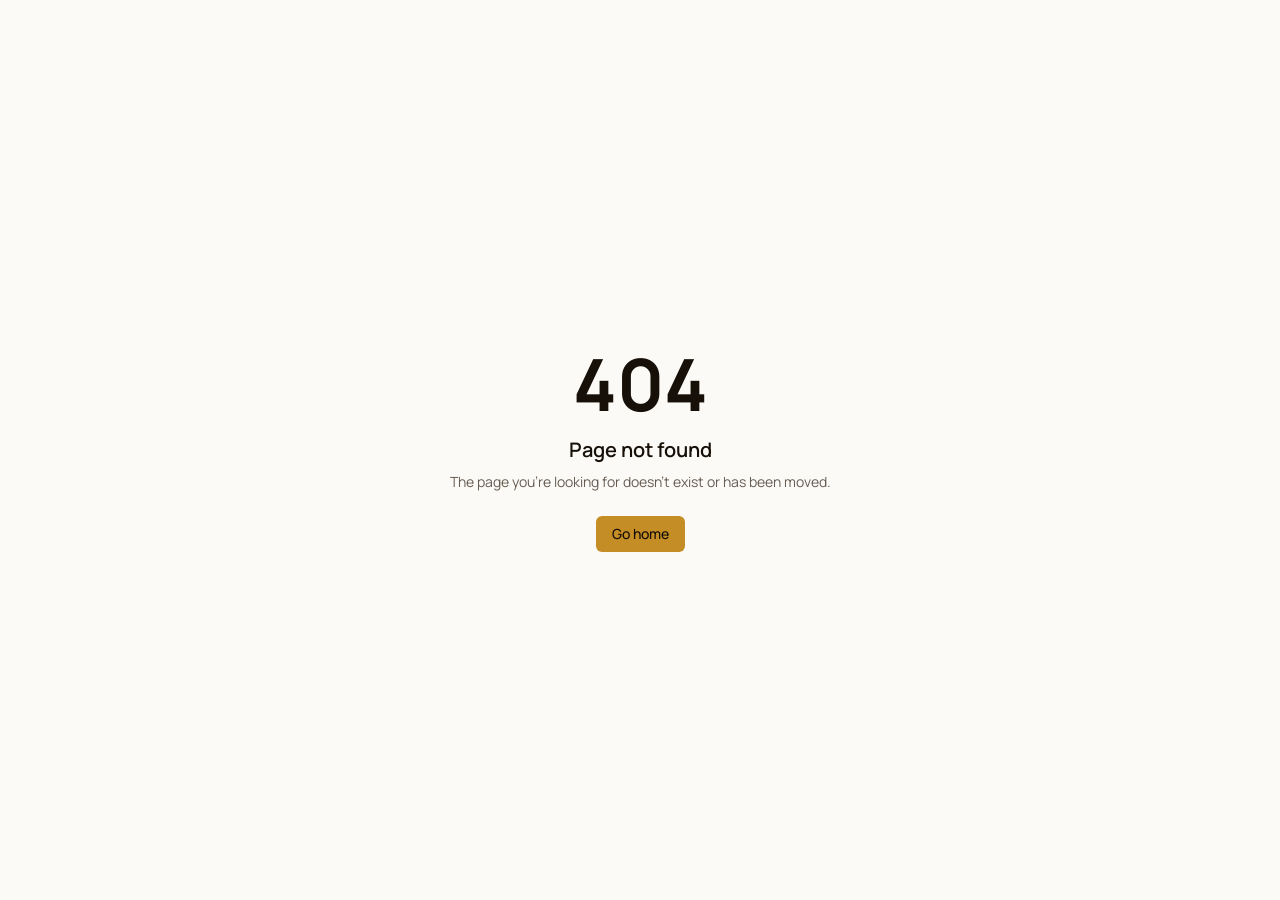
==== commit 35f3490d: "new additions" ====
--- a/golden-screen-rescue.lovable.app/index.html
+++ b/golden-screen-rescue.lovable.app/index.html
@@ -1,261 +1,2443 @@
-<!DOCTYPE html><html lang="en">
-<!-- Mirrored from golden-screen-rescue.lovable.app/ by HTTrack Website Copier/3.x [XR&CO'2014], Wed, 07 Oct 2026 10:00:15 GMT -->
-<!-- Added by HTTrack --><meta http-equiv="content-type" content="text/html;charset=utf-8" /><!-- /Added by HTTrack -->
-<head><meta charSet="utf-8"/><meta name="viewport" content="width=device-width, initial-scale=1"/><link rel="preload" as="image" href="__l5e/assets-v1/feb1e3a5-ca4a-4b0e-acb4-a9bd0949a1d4/softline-tv-repairs-logo.png"/><link rel="preload" as="image" href="assets/tv-repair-technician-DNDjrnuy.jpg"/><link rel="stylesheet" href="assets/styles-DEWZ4rud.css" data-precedence="default"/><link rel="stylesheet" href="https://fonts.googleapis.com/css2?family=DM+Serif+Display&amp;family=Manrope:wght@400;500;600;700;800&amp;display=swap" data-precedence="default"/><title>Mobile TV Repairs Across Gauteng | Softline TV Repairs</title><meta name="author" content="Softline TV Repairs"/><meta name="description" content="Mobile TV repair technicians for power, sound, picture, backlight and circuit-board faults, installations and diagnostics across Gauteng."/><meta property="og:title" content="Softline TV Repairs | Mobile TV Repairs Across Gauteng"/><meta property="og:description" content="TV diagnostics, repairs and installations at your home anywhere in Gauteng."/><meta property="og:type" content="website"/><meta name="twitter:card" content="summary_large_image"/><link rel="modulepreload" href="assets/index-k1zUkF6K.js"/><link rel="modulepreload" href="assets/routes-DAaGnsBD.js"/><link rel="icon" href="favicon.png" type="image/png"/>
-<style>
-	#lovable-badge {
-		--badge-bg: #1b1b1b;
-		--badge-text: #c5c1b9;
-		--badge-text-hover: #dcdad5;
-		--badge-radius: 6px;
-		--badge-padding: 8px;
-		--badge-gap: 6px;
-		--badge-shadow: 
-			0 0 0 1px rgba(0, 0, 0, 0.88),
-			0 1px 0 0 rgba(0, 0, 0, 0.04),
-			0 2px 2px -1px rgba(0, 0, 0, 0.08),
-			0 4px 4px -2px rgba(0, 0, 0, 0.08),
-			0 8px 8px -4px rgba(0, 0, 0, 0.08),
-			0 16px 16px -8px rgba(0, 0, 0, 0.08);
-		--badge-transition-duration: 0.2s;
-		--badge-transition-easing: cubic-bezier(0.16, 1, 0.32, 1);
-		--focus-color: #575ECF;
-		--focus-offset: 2px;
-		--focus-width: 2px;
-		
-		position: fixed;
-		bottom: 12px;
-		right: 12px;
-		height: 24px;
-		display: flex;
-		align-items: center;
-		z-index: 1000000;
-		background-color: var(--badge-bg) !important;
-		color: var(--badge-text) !important;
-		border-radius: var(--badge-radius);
-		box-shadow: var(--badge-shadow) !important;
-		font-size: 12px;
-		font-family: system-ui, -apple-system, BlinkMacSystemFont, 'Segoe UI', Roboto, sans-serif;
-		font-weight: 400 !important;
-		text-transform: none !important;
-		font-feature-settings: normal !important;
-		transform: translateZ(0);
-		will-change: transform, opacity;
-		transition: opacity var(--badge-transition-duration) var(--badge-transition-easing);
-	}
+<!doctype html>
+<html lang="en">
+    <!-- Mirrored from golden-screen-rescue.lovable.app/ by HTTrack Website Copier/3.x [XR&CO'2014], Wed, 07 Oct 2026 10:00:15 GMT -->
+    <!-- Added by HTTrack --><meta
+        http-equiv="content-type"
+        content="text/html;charset=utf-8"
+    /><!-- /Added by HTTrack -->
+    <head>
+        <meta charset="utf-8" />
+        <meta name="viewport" content="width=device-width, initial-scale=1" />
+        <link
+            rel="preload"
+            as="image"
+            href="__l5e/assets-v1/feb1e3a5-ca4a-4b0e-acb4-a9bd0949a1d4/softline-tv-repairs-logo.png"
+        />
+        <link rel="preload" as="image" href="assets/tv-repair-technician-DNDjrnuy.jpg" />
+        <link rel="stylesheet" href="assets/styles-DEWZ4rud.css" data-precedence="default" />
+        <link
+            rel="stylesheet"
+            href="https://fonts.googleapis.com/css2?family=DM+Serif+Display&amp;family=Manrope:wght@400;500;600;700;800&amp;display=swap"
+            data-precedence="default"
+        />
+        <title>Mobile TV Repairs Across Gauteng | Softline TV Repairs</title>
+        <meta name="author" content="Softline TV Repairs" />
+        <meta
+            name="description"
+            content="Mobile TV repair technicians for power, sound, picture, backlight and circuit-board faults, installations and diagnostics across Gauteng."
+        />
+        <meta property="og:title" content="Softline TV Repairs | Mobile TV Repairs Across Gauteng" />
+        <meta
+            property="og:description"
+            content="TV diagnostics, repairs and installations at your home anywhere in Gauteng."
+        />
+        <meta property="og:type" content="website" />
+        <meta name="twitter:card" content="summary_large_image" />
+        <link rel="modulepreload" href="assets/index-k1zUkF6K.js" />
+        <link rel="modulepreload" href="assets/routes-DAaGnsBD.js" />
+        <link rel="icon" href="favicon.png" type="image/png" />
 
-	#lovable-badge.closing {
-		opacity: 0;
-		pointer-events: none;
-	}
-
-	#lovable-badge-cta {
-		display: flex;
-		align-items: baseline;
-		gap: var(--badge-gap);
-		box-sizing: border-box;
-		padding: 4px var(--badge-padding) 0;
-		height: 100%;
-		color: inherit;
-		text-decoration: none;
-		white-space: nowrap;
-		border-radius: var(--badge-radius) 0 0 var(--badge-radius);
-		transition: 
-			background-color var(--badge-transition-duration) ease,
-			color var(--badge-transition-duration) ease,
-			transform 0.1s ease;
-	}
-
-	#lovable-badge-cta:hover {
-		background: rgba(255, 255, 255, 0.04);
-		color: var(--badge-text-hover);
-	}
-
-	#lovable-badge-cta:active {
-		transform: scale(0.98);
-	}
-
-	#lovable-badge-cta:focus {
-		outline: none;
-	}
-
-	#lovable-badge-cta:focus-visible {
-		outline: var(--focus-width) solid var(--focus-color);
-		outline-offset: var(--focus-offset);
-		z-index: 1;
-	}
-
-	#lovable-badge-text {
-		line-height: 1;
-	}
-
-	/* The wordmark baseline sits at y=12 of the 16px logo; an empty 12px box
-	   makes that the flex baseline so the text aligns to it on any system font. */
-	#lovable-badge-logo {
-		position: relative;
-		display: block;
-		width: 52px;
-		height: 12px;
-	}
-
-	#lovable-badge-logo svg {
-		position: absolute;
-		top: 0;
-		left: 0;
-	}
-
-	#lovable-badge-divider {
-		width: 1px;
-		height: 24px;
-		background-color: rgba(255, 255, 255, 0.04);
-		flex-shrink: 0;
-	}
-
-	#lovable-badge-close {
-		width: 24px;
-		height: 24px;
-		min-width: 24px;
-		min-height: 24px;
-		cursor: pointer;
-		background: none;
-		border: none;
-		padding: 0;
-		display: flex;
-		align-items: center;
-		justify-content: center;
-		border-radius: 0 var(--badge-radius) var(--badge-radius) 0;
-		flex-shrink: 0;
-		transition: 
-			background-color var(--badge-transition-duration) ease,
-			transform 0.1s ease;
-	}
-
-	#lovable-badge-close:hover {
-		background: rgba(255, 255, 255, 0.04);
-	}
-
-	#lovable-badge-close:active {
-		transform: scale(0.92);
-	}
-
-	#lovable-badge-close:focus {
-		outline: none;
-	}
-
-	#lovable-badge-close:focus-visible {
-		outline: var(--focus-width) solid var(--focus-color);
-		outline-offset: calc(var(--focus-offset) * -1);
-		z-index: 1;
-	}
-
-	#lovable-badge-close svg path {
-		fill: var(--badge-text);
-		transition: fill var(--badge-transition-duration) ease;
-	}
-
-	#lovable-badge-close:hover svg path {
-		fill: var(--badge-text-hover);
-	}
-
-	@media (prefers-reduced-motion: reduce) {
-		#lovable-badge,
-		#lovable-badge-cta,
-		#lovable-badge-close,
-		#lovable-badge-close svg path {
-			transition: none;
-		}
-		
-		#lovable-badge-cta:active,
-		#lovable-badge-close:active {
-			transform: none;
-		}
-	}
-
-	@media (prefers-contrast: high) {
-		#lovable-badge {
-			--badge-bg: #000;
-			--badge-text: #fff;
-			--badge-text-hover: #fff;
-			border: 2px solid currentColor;
-		}
-		
-		#lovable-badge-cta:focus-visible,
-		#lovable-badge-close:focus-visible {
-			outline-width: 3px;
-		}
-	}
-</style>
-<script defer src="_flock.js" data-proxy-url="/~api/analytics"></script><meta name="twitter:title" content="Softline TV Repairs | Mobile TV Repairs Across Gauteng"><meta name="twitter:description" content="TV diagnostics, repairs and installations at your home anywhere in Gauteng."><meta property="og:image" content="https://pub-bb2e103a32db4e198524a2e9ed8f35b4.r2.dev/lovp_6wfjph1rvn9tabykra25n61cba/5467371e2fc03ae887221e9fed04a8db_1791367139339.png"><meta name="twitter:image" content="https://pub-bb2e103a32db4e198524a2e9ed8f35b4.r2.dev/lovp_6wfjph1rvn9tabykra25n61cba/5467371e2fc03ae887221e9fed04a8db_1791367139339.png"></head><body><!--$--><main class="min-h-screen overflow-x-hidden bg-background text-foreground"><header class="absolute inset-x-0 top-0 z-30 border-b border-background/15 bg-ink"><div class="mx-auto grid h-20 max-w-7xl grid-cols-[minmax(0,1fr)_auto] items-center gap-4 px-4 sm:px-8 lg:flex lg:justify-between"><a href="#top" class="flex min-w-0 items-center text-secondary-foreground" aria-label="Softline TV Repairs home"><img src="__l5e/assets-v1/feb1e3a5-ca4a-4b0e-acb4-a9bd0949a1d4/softline-tv-repairs-logo.png" alt="Softline TV Repairs" width="1130" height="820" class="h-16 w-auto max-w-[170px] object-contain object-left sm:max-w-[190px]"/></a><nav class="hidden items-center gap-8 lg:flex" aria-label="Main navigation"><a href="#services" class="text-sm font-semibold text-secondary-foreground/80 transition-colors hover:text-primary">Services</a><a href="#how-it-works" class="text-sm font-semibold text-secondary-foreground/80 transition-colors hover:text-primary">How it works</a><a href="#projects" class="text-sm font-semibold text-secondary-foreground/80 transition-colors hover:text-primary">Projects</a><a href="#coverage" class="text-sm font-semibold text-secondary-foreground/80 transition-colors hover:text-primary">Coverage</a></nav><div class="flex items-center gap-3"><a href="https://wa.me/27718722970?text=Hi%2C%20I%20need%20help%20with%20my%20TV.%20Can%20I%20get%20a%20diagnosis%3F" target="_blank" rel="noreferrer" class="items-center justify-center gap-2 whitespace-nowrap text-sm font-medium cursor-pointer transition-colors focus-visible:outline-none focus-visible:ring-1 focus-visible:ring-ring disabled:pointer-events-none disabled:opacity-50 disabled:cursor-not-allowed [&amp;_svg]:pointer-events-none [&amp;_svg]:size-4 [&amp;_svg]:shrink-0 bg-primary text-primary-foreground shadow-lg hover:bg-accent hover:text-accent-foreground h-10 rounded-md px-8 hidden shrink-0 sm:inline-flex"><svg class="" viewBox="0 0 32 32" fill="currentColor" aria-hidden="true"><path d="M16.03 3A12.91 12.91 0 0 0 5.02 22.68L3.2 29l6.47-1.7A12.98 12.98 0 1 0 16.03 3Zm0 23.77c-2.08 0-4.1-.56-5.86-1.62l-.42-.25-3.84 1.01 1.03-3.74-.27-.43a10.69 10.69 0 1 1 9.36 5.03Zm5.86-8.01c-.32-.16-1.9-.94-2.2-1.05-.29-.11-.5-.16-.72.16-.21.32-.82 1.05-1.01 1.26-.18.22-.37.24-.69.08-.32-.16-1.36-.5-2.58-1.6a9.62 9.62 0 0 1-1.79-2.23c-.18-.32-.02-.5.14-.66.14-.14.32-.37.48-.56.16-.18.21-.32.32-.53.11-.22.06-.4-.02-.56-.08-.16-.72-1.73-.98-2.37-.26-.62-.52-.54-.72-.55h-.61c-.21 0-.56.08-.85.4-.29.32-1.12 1.1-1.12 2.67 0 1.58 1.15 3.1 1.31 3.31.16.21 2.26 3.45 5.48 4.84.77.33 1.36.53 1.83.68.77.24 1.47.21 2.02.13.62-.09 1.9-.78 2.17-1.52.27-.75.27-1.39.19-1.52-.08-.14-.29-.22-.61-.38Z"></path></svg> 071 872 2970</a><button class="inline-flex items-center justify-center gap-2 whitespace-nowrap rounded-md text-sm font-medium cursor-pointer transition-colors focus-visible:outline-none focus-visible:ring-1 focus-visible:ring-ring disabled:pointer-events-none disabled:opacity-50 disabled:cursor-not-allowed [&amp;_svg]:pointer-events-none [&amp;_svg]:size-4 [&amp;_svg]:shrink-0 size-11 text-secondary-foreground hover:bg-secondary-foreground/10 hover:text-primary lg:hidden" aria-label="Open navigation menu" aria-expanded="false" aria-controls="mobile-navigation"><svg xmlns="http://www.w3.org/2000/svg" width="24" height="24" viewBox="0 0 24 24" fill="none" stroke="currentColor" stroke-width="2" stroke-linecap="round" stroke-linejoin="round" class="lucide lucide-menu size-6" aria-hidden="true"><path d="M4 5h16"></path><path d="M4 12h16"></path><path d="M4 19h16"></path></svg></button></div></div><nav id="mobile-navigation" aria-label="Mobile navigation" hidden="" class="border-t border-secondary-foreground/15 bg-ink px-5 pb-5 pt-2 lg:hidden"><a href="#services" class="flex min-h-12 items-center justify-between border-b border-secondary-foreground/10 text-base font-semibold text-secondary-foreground transition-colors hover:text-primary">Services<svg xmlns="http://www.w3.org/2000/svg" width="24" height="24" viewBox="0 0 24 24" fill="none" stroke="currentColor" stroke-width="2" stroke-linecap="round" stroke-linejoin="round" class="lucide lucide-arrow-right size-4 text-primary" aria-hidden="true"><path d="M5 12h14"></path><path d="m12 5 7 7-7 7"></path></svg></a><a href="#how-it-works" class="flex min-h-12 items-center justify-between border-b border-secondary-foreground/10 text-base font-semibold text-secondary-foreground transition-colors hover:text-primary">How it works<svg xmlns="http://www.w3.org/2000/svg" width="24" height="24" viewBox="0 0 24 24" fill="none" stroke="currentColor" stroke-width="2" stroke-linecap="round" stroke-linejoin="round" class="lucide lucide-arrow-right size-4 text-primary" aria-hidden="true"><path d="M5 12h14"></path><path d="m12 5 7 7-7 7"></path></svg></a><a href="#projects" class="flex min-h-12 items-center justify-between border-b border-secondary-foreground/10 text-base font-semibold text-secondary-foreground transition-colors hover:text-primary">Projects<svg xmlns="http://www.w3.org/2000/svg" width="24" height="24" viewBox="0 0 24 24" fill="none" stroke="currentColor" stroke-width="2" stroke-linecap="round" stroke-linejoin="round" class="lucide lucide-arrow-right size-4 text-primary" aria-hidden="true"><path d="M5 12h14"></path><path d="m12 5 7 7-7 7"></path></svg></a><a href="#coverage" class="flex min-h-12 items-center justify-between border-b border-secondary-foreground/10 text-base font-semibold text-secondary-foreground transition-colors hover:text-primary">Coverage<svg xmlns="http://www.w3.org/2000/svg" width="24" height="24" viewBox="0 0 24 24" fill="none" stroke="currentColor" stroke-width="2" stroke-linecap="round" stroke-linejoin="round" class="lucide lucide-arrow-right size-4 text-primary" aria-hidden="true"><path d="M5 12h14"></path><path d="m12 5 7 7-7 7"></path></svg></a></nav></header><section id="top" class="relative flex min-h-[92vh] items-end bg-ink pt-28 text-secondary-foreground lg:items-center"><img src="assets/tv-repair-technician-DNDjrnuy.jpg" alt="Mobile technician repairing a flat-screen TV in a Gauteng home" width="1600" height="1100" class="absolute inset-0 size-full object-cover object-[64%_center] lg:object-center"/><div class="absolute inset-0 bg-gradient-to-r from-ink via-ink/90 to-ink/10"></div><div class="absolute inset-0 bg-gradient-to-t from-ink via-transparent to-ink/30 lg:hidden"></div><div class="relative z-10 mx-auto w-full max-w-7xl px-5 pb-14 sm:px-8 lg:pb-0"><div class="max-w-2xl animate-rise"><div class="mb-6 inline-flex items-center gap-2 border-l-2 border-primary pl-3 text-xs font-bold uppercase tracking-[0.18em] text-primary"><svg xmlns="http://www.w3.org/2000/svg" width="24" height="24" viewBox="0 0 24 24" fill="none" stroke="currentColor" stroke-width="2" stroke-linecap="round" stroke-linejoin="round" class="lucide lucide-map-pin size-4" aria-hidden="true"><path d="M20 10c0 4.993-5.539 10.193-7.399 11.799a1 1 0 0 1-1.202 0C9.539 20.193 4 14.993 4 10a8 8 0 0 1 16 0"></path><circle cx="12" cy="10" r="3"></circle></svg> Mobile across Gauteng</div><h1 class="font-display text-4xl leading-[1.02] sm:text-6xl lg:text-7xl">Your TV deserves<br/><span class="text-primary">a second look.</span></h1><p class="mt-6 max-w-xl text-base leading-7 text-secondary-foreground/78 sm:text-lg">Expert fault finding, repairs and installations at your home. We diagnose the problem first, then help you choose the most sensible next step.</p><div class="mt-8 flex flex-col gap-3 min-[420px]:flex-row"><a href="https://wa.me/27718722970?text=Hi%2C%20I%20need%20help%20with%20my%20TV.%20Can%20I%20get%20a%20diagnosis%3F" target="_blank" rel="noreferrer" class="inline-flex items-center justify-center gap-2 whitespace-nowrap cursor-pointer transition-colors focus-visible:outline-none focus-visible:ring-1 focus-visible:ring-ring disabled:pointer-events-none disabled:opacity-50 disabled:cursor-not-allowed [&amp;_svg]:pointer-events-none [&amp;_svg]:size-4 [&amp;_svg]:shrink-0 bg-primary text-primary-foreground shadow-lg hover:bg-accent hover:text-accent-foreground h-12 rounded-md px-6 text-sm font-bold">Chat on WhatsApp <svg xmlns="http://www.w3.org/2000/svg" width="24" height="24" viewBox="0 0 24 24" fill="none" stroke="currentColor" stroke-width="2" stroke-linecap="round" stroke-linejoin="round" class="lucide lucide-arrow-right" aria-hidden="true"><path d="M5 12h14"></path><path d="m12 5 7 7-7 7"></path></svg></a><a href="#services" class="inline-flex items-center justify-center gap-2 whitespace-nowrap cursor-pointer transition-colors focus-visible:outline-none focus-visible:ring-1 focus-visible:ring-ring disabled:pointer-events-none disabled:opacity-50 disabled:cursor-not-allowed [&amp;_svg]:pointer-events-none [&amp;_svg]:size-4 [&amp;_svg]:shrink-0 border shadow-sm h-12 rounded-md px-6 text-sm font-bold border-secondary-foreground/30 bg-ink/20 text-secondary-foreground hover:bg-secondary-foreground/10 hover:text-secondary-foreground">Explore our services</a></div><div class="mt-9 grid gap-3 text-xs font-semibold text-secondary-foreground/70 sm:flex sm:flex-wrap sm:gap-x-6"><span class="flex items-center gap-2"><svg xmlns="http://www.w3.org/2000/svg" width="24" height="24" viewBox="0 0 24 24" fill="none" stroke="currentColor" stroke-width="2" stroke-linecap="round" stroke-linejoin="round" class="lucide lucide-check size-4 text-primary" aria-hidden="true"><path d="M20 6 9 17l-5-5"></path></svg> At-home call-outs</span><span class="flex items-center gap-2"><svg xmlns="http://www.w3.org/2000/svg" width="24" height="24" viewBox="0 0 24 24" fill="none" stroke="currentColor" stroke-width="2" stroke-linecap="round" stroke-linejoin="round" class="lucide lucide-check size-4 text-primary" aria-hidden="true"><path d="M20 6 9 17l-5-5"></path></svg> Practical diagnostics</span><span class="flex items-center gap-2"><svg xmlns="http://www.w3.org/2000/svg" width="24" height="24" viewBox="0 0 24 24" fill="none" stroke="currentColor" stroke-width="2" stroke-linecap="round" stroke-linejoin="round" class="lucide lucide-check size-4 text-primary" aria-hidden="true"><path d="M20 6 9 17l-5-5"></path></svg> Gauteng-wide coverage</span></div></div></div></section><section class="border-b border-border bg-card"><div class="mx-auto grid max-w-7xl gap-0 px-5 sm:px-8 lg:grid-cols-[1fr_2fr]"><div class="flex items-center gap-4 border-b border-border py-7 lg:border-b-0 lg:border-r lg:pr-10"><span class="grid size-11 shrink-0 place-items-center rounded-md bg-gold-soft text-primary"><svg xmlns="http://www.w3.org/2000/svg" width="24" height="24" viewBox="0 0 24 24" fill="none" stroke="currentColor" stroke-width="2" stroke-linecap="round" stroke-linejoin="round" class="lucide lucide-house-plug" aria-hidden="true"><path d="M10 12V8.964"></path><path d="M14 12V8.964"></path><path d="M15 12a1 1 0 0 1 1 1v2a2 2 0 0 1-2 2h-4a2 2 0 0 1-2-2v-2a1 1 0 0 1 1-1z"></path><path d="M8.5 21H5a2 2 0 0 1-2-2v-9a2 2 0 0 1 .709-1.528l7-6a2 2 0 0 1 2.582 0l7 6A2 2 0 0 1 21 10v9a2 2 0 0 1-2 2h-5a2 2 0 0 1-2-2v-2"></path></svg></span><div><p class="text-xs font-bold uppercase tracking-[0.14em] text-primary">We come to you</p><p class="mt-1 text-sm font-semibold">Home visits across Gauteng</p></div></div><div class="grid gap-6 py-7 lg:grid-cols-3 lg:pl-10"><div><strong class="font-display text-2xl">Diagnose</strong><p class="mt-1 text-xs text-muted-foreground">Find the real cause</p></div><div><strong class="font-display text-2xl">Advise</strong><p class="mt-1 text-xs text-muted-foreground">Explain your options</p></div><div><strong class="font-display text-2xl">Repair</strong><p class="mt-1 text-xs text-muted-foreground">Restore when practical</p></div></div></div></section><section id="services" class="py-20 sm:py-28"><div class="mx-auto max-w-7xl px-5 sm:px-8"><div class="grid gap-8 lg:grid-cols-[0.8fr_1.2fr] lg:items-end"><div><p class="text-xs font-extrabold uppercase tracking-[0.18em] text-primary">What we repair</p><h2 class="mt-3 font-display text-4xl leading-tight sm:text-5xl">Clear answers for every kind of TV fault.</h2></div><p class="max-w-xl text-sm leading-7 text-muted-foreground lg:ml-auto">From a TV that will not power up to a picture that has gone dim, our mobile service brings careful diagnostics and practical repairs to your door.</p></div><div class="mt-12 grid gap-px overflow-hidden rounded-md border border-border bg-border md:grid-cols-2 lg:grid-cols-3"><article class="group min-h-64 bg-card p-7 transition-colors hover:bg-muted"><div class="flex items-start justify-between"><span class="grid size-11 place-items-center rounded-md bg-secondary text-primary"><svg xmlns="http://www.w3.org/2000/svg" width="24" height="24" viewBox="0 0 24 24" fill="none" stroke="currentColor" stroke-width="2" stroke-linecap="round" stroke-linejoin="round" class="lucide lucide-power size-5" aria-hidden="true"><path d="M12 2v10"></path><path d="M18.4 6.6a9 9 0 1 1-12.77.04"></path></svg></span><svg xmlns="http://www.w3.org/2000/svg" width="24" height="24" viewBox="0 0 24 24" fill="none" stroke="currentColor" stroke-width="2" stroke-linecap="round" stroke-linejoin="round" class="lucide lucide-arrow-right size-4 text-muted-foreground transition-transform group-hover:translate-x-1 group-hover:text-primary" aria-hidden="true"><path d="M5 12h14"></path><path d="m12 5 7 7-7 7"></path></svg></div><h3 class="mt-8 text-base font-extrabold">Power problems</h3><p class="mt-3 text-sm leading-6 text-muted-foreground">For TVs that will not switch on, keep restarting, or show signs of a faulty power board.</p></article><article class="group min-h-64 bg-card p-7 transition-colors hover:bg-muted"><div class="flex items-start justify-between"><span class="grid size-11 place-items-center rounded-md bg-secondary text-primary"><svg xmlns="http://www.w3.org/2000/svg" width="24" height="24" viewBox="0 0 24 24" fill="none" stroke="currentColor" stroke-width="2" stroke-linecap="round" stroke-linejoin="round" class="lucide lucide-speaker size-5" aria-hidden="true"><rect width="16" height="20" x="4" y="2" rx="2"></rect><path d="M12 6h.01"></path><circle cx="12" cy="14" r="4"></circle><path d="M12 14h.01"></path></svg></span><svg xmlns="http://www.w3.org/2000/svg" width="24" height="24" viewBox="0 0 24 24" fill="none" stroke="currentColor" stroke-width="2" stroke-linecap="round" stroke-linejoin="round" class="lucide lucide-arrow-right size-4 text-muted-foreground transition-transform group-hover:translate-x-1 group-hover:text-primary" aria-hidden="true"><path d="M5 12h14"></path><path d="m12 5 7 7-7 7"></path></svg></div><h3 class="mt-8 text-base font-extrabold">Sound problems</h3><p class="mt-3 text-sm leading-6 text-muted-foreground">Diagnosis and repair for no sound, distorted audio, intermittent sound, and faulty speakers.</p></article><article class="group min-h-64 bg-card p-7 transition-colors hover:bg-muted"><div class="flex items-start justify-between"><span class="grid size-11 place-items-center rounded-md bg-secondary text-primary"><svg xmlns="http://www.w3.org/2000/svg" width="24" height="24" viewBox="0 0 24 24" fill="none" stroke="currentColor" stroke-width="2" stroke-linecap="round" stroke-linejoin="round" class="lucide lucide-tv size-5" aria-hidden="true"><path d="m17 2-5 5-5-5"></path><rect width="20" height="15" x="2" y="7" rx="2"></rect></svg></span><svg xmlns="http://www.w3.org/2000/svg" width="24" height="24" viewBox="0 0 24 24" fill="none" stroke="currentColor" stroke-width="2" stroke-linecap="round" stroke-linejoin="round" class="lucide lucide-arrow-right size-4 text-muted-foreground transition-transform group-hover:translate-x-1 group-hover:text-primary" aria-hidden="true"><path d="M5 12h14"></path><path d="m12 5 7 7-7 7"></path></svg></div><h3 class="mt-8 text-base font-extrabold">Picture problems</h3><p class="mt-3 text-sm leading-6 text-muted-foreground">Lines, flickering, dark pictures, colour issues, and other display faults professionally assessed.</p></article><article class="group min-h-64 bg-card p-7 transition-colors hover:bg-muted"><div class="flex items-start justify-between"><span class="grid size-11 place-items-center rounded-md bg-secondary text-primary"><svg xmlns="http://www.w3.org/2000/svg" width="24" height="24" viewBox="0 0 24 24" fill="none" stroke="currentColor" stroke-width="2" stroke-linecap="round" stroke-linejoin="round" class="lucide lucide-sparkles size-5" aria-hidden="true"><path d="M11.017 2.814a1 1 0 0 1 1.966 0l1.051 5.558a2 2 0 0 0 1.594 1.594l5.558 1.051a1 1 0 0 1 0 1.966l-5.558 1.051a2 2 0 0 0-1.594 1.594l-1.051 5.558a1 1 0 0 1-1.966 0l-1.051-5.558a2 2 0 0 0-1.594-1.594l-5.558-1.051a1 1 0 0 1 0-1.966l5.558-1.051a2 2 0 0 0 1.594-1.594z"></path><path d="M20 2v4"></path><path d="M22 4h-4"></path><circle cx="4" cy="20" r="2"></circle></svg></span><svg xmlns="http://www.w3.org/2000/svg" width="24" height="24" viewBox="0 0 24 24" fill="none" stroke="currentColor" stroke-width="2" stroke-linecap="round" stroke-linejoin="round" class="lucide lucide-arrow-right size-4 text-muted-foreground transition-transform group-hover:translate-x-1 group-hover:text-primary" aria-hidden="true"><path d="M5 12h14"></path><path d="m12 5 7 7-7 7"></path></svg></div><h3 class="mt-8 text-base font-extrabold">LED &amp; backlight replacement</h3><p class="mt-3 text-sm leading-6 text-muted-foreground">Faulty LED strips and backlight components replaced to restore brightness and clarity.</p></article><article class="group min-h-64 bg-card p-7 transition-colors hover:bg-muted"><div class="flex items-start justify-between"><span class="grid size-11 place-items-center rounded-md bg-secondary text-primary"><svg xmlns="http://www.w3.org/2000/svg" width="24" height="24" viewBox="0 0 24 24" fill="none" stroke="currentColor" stroke-width="2" stroke-linecap="round" stroke-linejoin="round" class="lucide lucide-circuit-board size-5" aria-hidden="true"><rect width="18" height="18" x="3" y="3" rx="2"></rect><path d="M11 9h4a2 2 0 0 0 2-2V3"></path><circle cx="9" cy="9" r="2"></circle><path d="M7 21v-4a2 2 0 0 1 2-2h4"></path><circle cx="15" cy="15" r="2"></circle></svg></span><svg xmlns="http://www.w3.org/2000/svg" width="24" height="24" viewBox="0 0 24 24" fill="none" stroke="currentColor" stroke-width="2" stroke-linecap="round" stroke-linejoin="round" class="lucide lucide-arrow-right size-4 text-muted-foreground transition-transform group-hover:translate-x-1 group-hover:text-primary" aria-hidden="true"><path d="M5 12h14"></path><path d="m12 5 7 7-7 7"></path></svg></div><h3 class="mt-8 text-base font-extrabold">Circuit-board repairs</h3><p class="mt-3 text-sm leading-6 text-muted-foreground">Power boards, main boards, T-Con boards and related components repaired or replaced.</p></article><article class="group min-h-64 bg-card p-7 transition-colors hover:bg-muted"><div class="flex items-start justify-between"><span class="grid size-11 place-items-center rounded-md bg-secondary text-primary"><svg xmlns="http://www.w3.org/2000/svg" width="24" height="24" viewBox="0 0 24 24" fill="none" stroke="currentColor" stroke-width="2" stroke-linecap="round" stroke-linejoin="round" class="lucide lucide-hammer size-5" aria-hidden="true"><path d="m15 12-9.373 9.373a1 1 0 0 1-3.001-3L12 9"></path><path d="m18 15 4-4"></path><path d="m21.5 11.5-1.914-1.914A2 2 0 0 1 19 8.172v-.344a2 2 0 0 0-.586-1.414l-1.657-1.657A6 6 0 0 0 12.516 3H9l1.243 1.243A6 6 0 0 1 12 8.485V10l2 2h1.172a2 2 0 0 1 1.414.586L18.5 14.5"></path></svg></span><svg xmlns="http://www.w3.org/2000/svg" width="24" height="24" viewBox="0 0 24 24" fill="none" stroke="currentColor" stroke-width="2" stroke-linecap="round" stroke-linejoin="round" class="lucide lucide-arrow-right size-4 text-muted-foreground transition-transform group-hover:translate-x-1 group-hover:text-primary" aria-hidden="true"><path d="M5 12h14"></path><path d="m12 5 7 7-7 7"></path></svg></div><h3 class="mt-8 text-base font-extrabold">TV installation</h3><p class="mt-3 text-sm leading-6 text-muted-foreground">Wall mounting and neat connection of decoders, soundbars, consoles and other devices.</p></article><article class="group min-h-64 bg-card p-7 transition-colors hover:bg-muted"><div class="flex items-start justify-between"><span class="grid size-11 place-items-center rounded-md bg-secondary text-primary"><svg xmlns="http://www.w3.org/2000/svg" width="24" height="24" viewBox="0 0 24 24" fill="none" stroke="currentColor" stroke-width="2" stroke-linecap="round" stroke-linejoin="round" class="lucide lucide-search-check size-5" aria-hidden="true"><path d="m8 11 2 2 4-4"></path><circle cx="11" cy="11" r="8"></circle><path d="m21 21-4.3-4.3"></path></svg></span><svg xmlns="http://www.w3.org/2000/svg" width="24" height="24" viewBox="0 0 24 24" fill="none" stroke="currentColor" stroke-width="2" stroke-linecap="round" stroke-linejoin="round" class="lucide lucide-arrow-right size-4 text-muted-foreground transition-transform group-hover:translate-x-1 group-hover:text-primary" aria-hidden="true"><path d="M5 12h14"></path><path d="m12 5 7 7-7 7"></path></svg></div><h3 class="mt-8 text-base font-extrabold">Maintenance &amp; diagnostics</h3><p class="mt-3 text-sm leading-6 text-muted-foreground">A careful inspection to identify the fault and estimate the most practical repair route.</p></article><article class="group min-h-64 bg-card p-7 transition-colors hover:bg-muted"><div class="flex items-start justify-between"><span class="grid size-11 place-items-center rounded-md bg-secondary text-primary"><svg xmlns="http://www.w3.org/2000/svg" width="24" height="24" viewBox="0 0 24 24" fill="none" stroke="currentColor" stroke-width="2" stroke-linecap="round" stroke-linejoin="round" class="lucide lucide-refresh-cw size-5" aria-hidden="true"><path d="M3 12a9 9 0 0 1 9-9 9.75 9.75 0 0 1 6.74 2.74L21 8"></path><path d="M21 3v5h-5"></path><path d="M21 12a9 9 0 0 1-9 9 9.75 9.75 0 0 1-6.74-2.74L3 16"></path><path d="M8 16H3v5"></path></svg></span><svg xmlns="http://www.w3.org/2000/svg" width="24" height="24" viewBox="0 0 24 24" fill="none" stroke="currentColor" stroke-width="2" stroke-linecap="round" stroke-linejoin="round" class="lucide lucide-arrow-right size-4 text-muted-foreground transition-transform group-hover:translate-x-1 group-hover:text-primary" aria-hidden="true"><path d="M5 12h14"></path><path d="m12 5 7 7-7 7"></path></svg></div><h3 class="mt-8 text-base font-extrabold">Refurbishing &amp; resale</h3><p class="mt-3 text-sm leading-6 text-muted-foreground">Faulty TVs may be assessed for purchase, repair and responsible return to use.</p></article></div><div class="group/marquee relative mt-14 overflow-hidden [mask-image:linear-gradient(to_right,transparent,black_6%,black_94%,transparent)]"><div class="flex w-max gap-5 animate-marquee group-hover/marquee:[animation-play-state:paused]"><figure aria-hidden="false" class="w-72 shrink-0 sm:w-80"><div class="overflow-hidden rounded-md border border-border bg-muted"><img src="assets/repair-backlight-BBz3nigZ.jpg" alt="LED backlight replacement" width="1280" height="960" loading="lazy" class="h-44 w-full object-cover transition-transform duration-500 group-hover/marquee:scale-[1.02] sm:h-52"/></div><figcaption class="mt-3 flex items-center gap-2 text-xs font-bold text-muted-foreground"><span class="size-1.5 shrink-0 rounded-full bg-primary"></span>LED backlight replacement</figcaption></figure><figure aria-hidden="false" class="w-72 shrink-0 sm:w-80"><div class="overflow-hidden rounded-md border border-border bg-muted"><img src="assets/repair-soldering-DXcb19p2.jpg" alt="Main board soldering" width="1280" height="960" loading="lazy" class="h-44 w-full object-cover transition-transform duration-500 group-hover/marquee:scale-[1.02] sm:h-52"/></div><figcaption class="mt-3 flex items-center gap-2 text-xs font-bold text-muted-foreground"><span class="size-1.5 shrink-0 rounded-full bg-primary"></span>Main board soldering</figcaption></figure><figure aria-hidden="false" class="w-72 shrink-0 sm:w-80"><div class="overflow-hidden rounded-md border border-border bg-muted"><img src="assets/repair-power-board-ZlCzY3wD.jpg" alt="Power board inspection" width="1280" height="960" loading="lazy" class="h-44 w-full object-cover transition-transform duration-500 group-hover/marquee:scale-[1.02] sm:h-52"/></div><figcaption class="mt-3 flex items-center gap-2 text-xs font-bold text-muted-foreground"><span class="size-1.5 shrink-0 rounded-full bg-primary"></span>Power board inspection</figcaption></figure><figure aria-hidden="false" class="w-72 shrink-0 sm:w-80"><div class="overflow-hidden rounded-md border border-border bg-muted"><img src="assets/repair-wall-mount-DLVVosCD.jpg" alt="Wall mounting &amp; setup" width="1280" height="960" loading="lazy" class="h-44 w-full object-cover transition-transform duration-500 group-hover/marquee:scale-[1.02] sm:h-52"/></div><figcaption class="mt-3 flex items-center gap-2 text-xs font-bold text-muted-foreground"><span class="size-1.5 shrink-0 rounded-full bg-primary"></span>Wall mounting &amp; setup</figcaption></figure><figure aria-hidden="false" class="w-72 shrink-0 sm:w-80"><div class="overflow-hidden rounded-md border border-border bg-muted"><img src="assets/repair-tcon-BoxuaQqo.jpg" alt="T-Con board testing" width="1280" height="960" loading="lazy" class="h-44 w-full object-cover transition-transform duration-500 group-hover/marquee:scale-[1.02] sm:h-52"/></div><figcaption class="mt-3 flex items-center gap-2 text-xs font-bold text-muted-foreground"><span class="size-1.5 shrink-0 rounded-full bg-primary"></span>T-Con board testing</figcaption></figure><figure aria-hidden="false" class="w-72 shrink-0 sm:w-80"><div class="overflow-hidden rounded-md border border-border bg-muted"><img src="assets/repair-refurb-test-BexhUxpC.jpg" alt="Refurbished unit testing" width="1280" height="960" loading="lazy" class="h-44 w-full object-cover transition-transform duration-500 group-hover/marquee:scale-[1.02] sm:h-52"/></div><figcaption class="mt-3 flex items-center gap-2 text-xs font-bold text-muted-foreground"><span class="size-1.5 shrink-0 rounded-full bg-primary"></span>Refurbished unit testing</figcaption></figure><figure aria-hidden="false" class="w-72 shrink-0 sm:w-80"><div class="overflow-hidden rounded-md border border-border bg-muted"><img src="assets/repair-home-visit-Ctg12_M9.jpg" alt="In-home diagnostics" width="1280" height="960" loading="lazy" class="h-44 w-full object-cover transition-transform duration-500 group-hover/marquee:scale-[1.02] sm:h-52"/></div><figcaption class="mt-3 flex items-center gap-2 text-xs font-bold text-muted-foreground"><span class="size-1.5 shrink-0 rounded-full bg-primary"></span>In-home diagnostics</figcaption></figure><figure aria-hidden="true" class="w-72 shrink-0 sm:w-80"><div class="overflow-hidden rounded-md border border-border bg-muted"><img src="assets/repair-backlight-BBz3nigZ.jpg" alt="" width="1280" height="960" loading="lazy" class="h-44 w-full object-cover transition-transform duration-500 group-hover/marquee:scale-[1.02] sm:h-52"/></div><figcaption class="mt-3 flex items-center gap-2 text-xs font-bold text-muted-foreground"><span class="size-1.5 shrink-0 rounded-full bg-primary"></span>LED backlight replacement</figcaption></figure><figure aria-hidden="true" class="w-72 shrink-0 sm:w-80"><div class="overflow-hidden rounded-md border border-border bg-muted"><img src="assets/repair-soldering-DXcb19p2.jpg" alt="" width="1280" height="960" loading="lazy" class="h-44 w-full object-cover transition-transform duration-500 group-hover/marquee:scale-[1.02] sm:h-52"/></div><figcaption class="mt-3 flex items-center gap-2 text-xs font-bold text-muted-foreground"><span class="size-1.5 shrink-0 rounded-full bg-primary"></span>Main board soldering</figcaption></figure><figure aria-hidden="true" class="w-72 shrink-0 sm:w-80"><div class="overflow-hidden rounded-md border border-border bg-muted"><img src="assets/repair-power-board-ZlCzY3wD.jpg" alt="" width="1280" height="960" loading="lazy" class="h-44 w-full object-cover transition-transform duration-500 group-hover/marquee:scale-[1.02] sm:h-52"/></div><figcaption class="mt-3 flex items-center gap-2 text-xs font-bold text-muted-foreground"><span class="size-1.5 shrink-0 rounded-full bg-primary"></span>Power board inspection</figcaption></figure><figure aria-hidden="true" class="w-72 shrink-0 sm:w-80"><div class="overflow-hidden rounded-md border border-border bg-muted"><img src="assets/repair-wall-mount-DLVVosCD.jpg" alt="" width="1280" height="960" loading="lazy" class="h-44 w-full object-cover transition-transform duration-500 group-hover/marquee:scale-[1.02] sm:h-52"/></div><figcaption class="mt-3 flex items-center gap-2 text-xs font-bold text-muted-foreground"><span class="size-1.5 shrink-0 rounded-full bg-primary"></span>Wall mounting &amp; setup</figcaption></figure><figure aria-hidden="true" class="w-72 shrink-0 sm:w-80"><div class="overflow-hidden rounded-md border border-border bg-muted"><img src="assets/repair-tcon-BoxuaQqo.jpg" alt="" width="1280" height="960" loading="lazy" class="h-44 w-full object-cover transition-transform duration-500 group-hover/marquee:scale-[1.02] sm:h-52"/></div><figcaption class="mt-3 flex items-center gap-2 text-xs font-bold text-muted-foreground"><span class="size-1.5 shrink-0 rounded-full bg-primary"></span>T-Con board testing</figcaption></figure><figure aria-hidden="true" class="w-72 shrink-0 sm:w-80"><div class="overflow-hidden rounded-md border border-border bg-muted"><img src="assets/repair-refurb-test-BexhUxpC.jpg" alt="" width="1280" height="960" loading="lazy" class="h-44 w-full object-cover transition-transform duration-500 group-hover/marquee:scale-[1.02] sm:h-52"/></div><figcaption class="mt-3 flex items-center gap-2 text-xs font-bold text-muted-foreground"><span class="size-1.5 shrink-0 rounded-full bg-primary"></span>Refurbished unit testing</figcaption></figure><figure aria-hidden="true" class="w-72 shrink-0 sm:w-80"><div class="overflow-hidden rounded-md border border-border bg-muted"><img src="assets/repair-home-visit-Ctg12_M9.jpg" alt="" width="1280" height="960" loading="lazy" class="h-44 w-full object-cover transition-transform duration-500 group-hover/marquee:scale-[1.02] sm:h-52"/></div><figcaption class="mt-3 flex items-center gap-2 text-xs font-bold text-muted-foreground"><span class="size-1.5 shrink-0 rounded-full bg-primary"></span>In-home diagnostics</figcaption></figure></div></div><p class="mt-5 text-center text-xs font-semibold uppercase tracking-[0.16em] text-muted-foreground">From recent call-outs across Gauteng</p></div></section><section id="projects" class="border-t border-border bg-card py-20 sm:py-28"><div class="mx-auto max-w-7xl px-5 sm:px-8"><div class="grid gap-8 lg:grid-cols-[0.8fr_1.2fr] lg:items-end"><div><p class="text-xs font-extrabold uppercase tracking-[0.18em] text-primary">Projects</p><h2 class="mt-3 font-display text-4xl leading-tight sm:text-5xl">TVs we have brought back to life.</h2></div><p class="max-w-xl text-sm leading-7 text-muted-foreground lg:ml-auto">A snapshot of recent jobs — from backlight and board repairs to installations and refurbished sets. Every project starts with a diagnosis and an honest quote.</p></div><div class="mt-12 grid gap-6 md:grid-cols-2 lg:grid-cols-3"><figure class="group overflow-hidden rounded-md border border-border bg-background"><div class="relative overflow-hidden"><img src="assets/repair-backlight-BBz3nigZ.jpg" alt="LED strip replacement on a 55-inch 4K TV" width="1280" height="960" loading="lazy" class="aspect-[4/3] w-full object-cover transition-transform duration-500 group-hover:scale-105 sm:aspect-auto sm:h-52"/><span class="absolute left-3 top-3 rounded-full bg-secondary/85 px-3 py-1 text-[10px] font-extrabold uppercase tracking-[0.14em] text-primary backdrop-blur-sm">Backlight repair</span></div><figcaption class="p-6"><h3 class="text-base font-extrabold leading-snug">LED strip replacement on a 55-inch 4K TV</h3><p class="mt-2 text-sm leading-6 text-muted-foreground">Picture had gone dim. Failed LED strips replaced and full brightness restored.</p></figcaption></figure><figure class="group overflow-hidden rounded-md border border-border bg-background"><div class="relative overflow-hidden"><img src="assets/repair-soldering-DXcb19p2.jpg" alt="Main board component-level fix" width="1280" height="960" loading="lazy" class="aspect-[4/3] w-full object-cover transition-transform duration-500 group-hover:scale-105 sm:aspect-auto sm:h-52"/><span class="absolute left-3 top-3 rounded-full bg-secondary/85 px-3 py-1 text-[10px] font-extrabold uppercase tracking-[0.14em] text-primary backdrop-blur-sm">Board repair</span></div><figcaption class="p-6"><h3 class="text-base font-extrabold leading-snug">Main board component-level fix</h3><p class="mt-2 text-sm leading-6 text-muted-foreground">Intermittent shutdown traced to dry joints on the main board and re-soldered.</p></figcaption></figure><figure class="group overflow-hidden rounded-md border border-border bg-background"><div class="relative overflow-hidden"><img src="assets/repair-tcon-BoxuaQqo.jpg" alt="T-Con board testing" width="1280" height="960" loading="lazy" class="aspect-[4/3] w-full object-cover transition-transform duration-500 group-hover:scale-105 sm:aspect-auto sm:h-52"/><span class="absolute left-3 top-3 rounded-full bg-secondary/85 px-3 py-1 text-[10px] font-extrabold uppercase tracking-[0.14em] text-primary backdrop-blur-sm">Board diagnostics</span></div><figcaption class="p-6"><h3 class="text-base font-extrabold leading-snug">T-Con board testing</h3><p class="mt-2 text-sm leading-6 text-muted-foreground">Checking the display control board for faults affecting picture quality.</p></figcaption></figure><figure class="group overflow-hidden rounded-md border border-border bg-background"><div class="relative overflow-hidden"><img src="assets/repair-power-board-ZlCzY3wD.jpg" alt="Dead TV brought back with a power board rebuild" width="1280" height="960" loading="lazy" class="aspect-[4/3] w-full object-cover transition-transform duration-500 group-hover:scale-105 sm:aspect-auto sm:h-52"/><span class="absolute left-3 top-3 rounded-full bg-secondary/85 px-3 py-1 text-[10px] font-extrabold uppercase tracking-[0.14em] text-primary backdrop-blur-sm">Power repair</span></div><figcaption class="p-6"><h3 class="text-base font-extrabold leading-snug">Dead TV brought back with a power board rebuild</h3><p class="mt-2 text-sm leading-6 text-muted-foreground">Bulged capacitors found and replaced after the set would not switch on.</p></figcaption></figure><figure class="group overflow-hidden rounded-md border border-border bg-background"><div class="relative overflow-hidden"><img src="assets/repair-wall-mount-DLVVosCD.jpg" alt="Wall mount and decoder connection" width="1280" height="960" loading="lazy" class="aspect-[4/3] w-full object-cover transition-transform duration-500 group-hover:scale-105 sm:aspect-auto sm:h-52"/><span class="absolute left-3 top-3 rounded-full bg-secondary/85 px-3 py-1 text-[10px] font-extrabold uppercase tracking-[0.14em] text-primary backdrop-blur-sm">Installation</span></div><figcaption class="p-6"><h3 class="text-base font-extrabold leading-snug">Wall mount and decoder connection</h3><p class="mt-2 text-sm leading-6 text-muted-foreground">TV bracketed level, cables tidied and decoder, soundbar and console connected.</p></figcaption></figure><figure class="group overflow-hidden rounded-md border border-border bg-background"><div class="relative overflow-hidden"><img src="assets/repair-refurb-test-BexhUxpC.jpg" alt="Refurbished 43-inch TV returned to use" width="1280" height="960" loading="lazy" class="aspect-[4/3] w-full object-cover transition-transform duration-500 group-hover:scale-105 sm:aspect-auto sm:h-52"/><span class="absolute left-3 top-3 rounded-full bg-secondary/85 px-3 py-1 text-[10px] font-extrabold uppercase tracking-[0.14em] text-primary backdrop-blur-sm">Refurbishment</span></div><figcaption class="p-6"><h3 class="text-base font-extrabold leading-snug">Refurbished 43-inch TV returned to use</h3><p class="mt-2 text-sm leading-6 text-muted-foreground">Faulty set repaired, burn-in tested with a full test pattern and resold responsibly.</p></figcaption></figure></div><div class="mt-10 flex justify-center"><a href="https://wa.me/27718722970?text=Hi%2C%20I%20need%20help%20with%20my%20TV.%20Can%20I%20get%20a%20diagnosis%3F" target="_blank" rel="noreferrer" class="inline-flex items-center justify-center gap-2 whitespace-nowrap text-sm font-medium cursor-pointer transition-colors focus-visible:outline-none focus-visible:ring-1 focus-visible:ring-ring disabled:pointer-events-none disabled:opacity-50 disabled:cursor-not-allowed [&amp;_svg]:pointer-events-none [&amp;_svg]:size-4 [&amp;_svg]:shrink-0 bg-primary text-primary-foreground shadow-lg hover:bg-accent hover:text-accent-foreground h-10 rounded-md px-8">Have a TV like these? Chat to us <svg xmlns="http://www.w3.org/2000/svg" width="24" height="24" viewBox="0 0 24 24" fill="none" stroke="currentColor" stroke-width="2" stroke-linecap="round" stroke-linejoin="round" class="lucide lucide-arrow-right" aria-hidden="true"><path d="M5 12h14"></path><path d="m12 5 7 7-7 7"></path></svg></a></div></div></section><section id="reviews" class="border-y border-border bg-secondary py-16 text-secondary-foreground sm:py-20"><div class="mx-auto max-w-7xl px-5 sm:px-8"><div class="grid gap-8 lg:grid-cols-2 lg:items-end"><div><p class="text-xs font-extrabold uppercase tracking-[0.18em] text-primary">Customer reviews</p><h2 class="mt-3 font-display text-4xl sm:text-5xl">What our customers say.</h2></div><p class="max-w-xl text-sm leading-7 text-secondary-foreground/75 lg:ml-auto">Feedback from TV owners across Gauteng. Had your TV repaired by Softline? We would love to hear from you too.</p></div></div><div class="group/marquee relative mt-12 overflow-hidden [mask-image:linear-gradient(to_right,transparent,black_6%,black_94%,transparent)]"><div class="flex w-max gap-5 animate-marquee group-hover/marquee:[animation-play-state:paused]"><figure aria-hidden="false" class="flex w-80 shrink-0 flex-col rounded-md border border-secondary-foreground/15 bg-ink/40 p-6"><div class="flex gap-1 text-primary" aria-label="5 out of 5 stars"><svg xmlns="http://www.w3.org/2000/svg" width="24" height="24" viewBox="0 0 24 24" fill="currentColor" stroke="currentColor" stroke-width="2" stroke-linecap="round" stroke-linejoin="round" class="lucide lucide-star size-4" aria-hidden="true"><path d="M11.525 2.295a.53.53 0 0 1 .95 0l2.31 4.679a2.123 2.123 0 0 0 1.595 1.16l5.166.756a.53.53 0 0 1 .294.904l-3.736 3.638a2.123 2.123 0 0 0-.611 1.878l.882 5.14a.53.53 0 0 1-.771.56l-4.618-2.428a2.122 2.122 0 0 0-1.973 0L6.396 21.01a.53.53 0 0 1-.77-.56l.881-5.139a2.122 2.122 0 0 0-.611-1.879L2.16 9.795a.53.53 0 0 1 .294-.906l5.165-.755a2.122 2.122 0 0 0 1.597-1.16z"></path></svg><svg xmlns="http://www.w3.org/2000/svg" width="24" height="24" viewBox="0 0 24 24" fill="currentColor" stroke="currentColor" stroke-width="2" stroke-linecap="round" stroke-linejoin="round" class="lucide lucide-star size-4" aria-hidden="true"><path d="M11.525 2.295a.53.53 0 0 1 .95 0l2.31 4.679a2.123 2.123 0 0 0 1.595 1.16l5.166.756a.53.53 0 0 1 .294.904l-3.736 3.638a2.123 2.123 0 0 0-.611 1.878l.882 5.14a.53.53 0 0 1-.771.56l-4.618-2.428a2.122 2.122 0 0 0-1.973 0L6.396 21.01a.53.53 0 0 1-.77-.56l.881-5.139a2.122 2.122 0 0 0-.611-1.879L2.16 9.795a.53.53 0 0 1 .294-.906l5.165-.755a2.122 2.122 0 0 0 1.597-1.16z"></path></svg><svg xmlns="http://www.w3.org/2000/svg" width="24" height="24" viewBox="0 0 24 24" fill="currentColor" stroke="currentColor" stroke-width="2" stroke-linecap="round" stroke-linejoin="round" class="lucide lucide-star size-4" aria-hidden="true"><path d="M11.525 2.295a.53.53 0 0 1 .95 0l2.31 4.679a2.123 2.123 0 0 0 1.595 1.16l5.166.756a.53.53 0 0 1 .294.904l-3.736 3.638a2.123 2.123 0 0 0-.611 1.878l.882 5.14a.53.53 0 0 1-.771.56l-4.618-2.428a2.122 2.122 0 0 0-1.973 0L6.396 21.01a.53.53 0 0 1-.77-.56l.881-5.139a2.122 2.122 0 0 0-.611-1.879L2.16 9.795a.53.53 0 0 1 .294-.906l5.165-.755a2.122 2.122 0 0 0 1.597-1.16z"></path></svg><svg xmlns="http://www.w3.org/2000/svg" width="24" height="24" viewBox="0 0 24 24" fill="currentColor" stroke="currentColor" stroke-width="2" stroke-linecap="round" stroke-linejoin="round" class="lucide lucide-star size-4" aria-hidden="true"><path d="M11.525 2.295a.53.53 0 0 1 .95 0l2.31 4.679a2.123 2.123 0 0 0 1.595 1.16l5.166.756a.53.53 0 0 1 .294.904l-3.736 3.638a2.123 2.123 0 0 0-.611 1.878l.882 5.14a.53.53 0 0 1-.771.56l-4.618-2.428a2.122 2.122 0 0 0-1.973 0L6.396 21.01a.53.53 0 0 1-.77-.56l.881-5.139a2.122 2.122 0 0 0-.611-1.879L2.16 9.795a.53.53 0 0 1 .294-.906l5.165-.755a2.122 2.122 0 0 0 1.597-1.16z"></path></svg><svg xmlns="http://www.w3.org/2000/svg" width="24" height="24" viewBox="0 0 24 24" fill="currentColor" stroke="currentColor" stroke-width="2" stroke-linecap="round" stroke-linejoin="round" class="lucide lucide-star size-4" aria-hidden="true"><path d="M11.525 2.295a.53.53 0 0 1 .95 0l2.31 4.679a2.123 2.123 0 0 0 1.595 1.16l5.166.756a.53.53 0 0 1 .294.904l-3.736 3.638a2.123 2.123 0 0 0-.611 1.878l.882 5.14a.53.53 0 0 1-.771.56l-4.618-2.428a2.122 2.122 0 0 0-1.973 0L6.396 21.01a.53.53 0 0 1-.77-.56l.881-5.139a2.122 2.122 0 0 0-.611-1.879L2.16 9.795a.53.53 0 0 1 .294-.906l5.165-.755a2.122 2.122 0 0 0 1.597-1.16z"></path></svg></div><blockquote class="mt-4 grow text-sm leading-6 text-secondary-foreground/85">“<!-- -->My TV would not switch on at all. The technician came to my house, found the fault on the power board and had it working the same visit. Honest pricing too.<!-- -->”</blockquote><figcaption class="mt-5 border-t border-secondary-foreground/10 pt-4"><span class="font-display text-lg text-primary">Thabo M.</span><span class="mt-1 block text-xs font-semibold uppercase tracking-[0.14em] text-secondary-foreground/60">Soweto</span></figcaption></figure><figure aria-hidden="false" class="flex w-80 shrink-0 flex-col rounded-md border border-secondary-foreground/15 bg-ink/40 p-6"><div class="flex gap-1 text-primary" aria-label="5 out of 5 stars"><svg xmlns="http://www.w3.org/2000/svg" width="24" height="24" viewBox="0 0 24 24" fill="currentColor" stroke="currentColor" stroke-width="2" stroke-linecap="round" stroke-linejoin="round" class="lucide lucide-star size-4" aria-hidden="true"><path d="M11.525 2.295a.53.53 0 0 1 .95 0l2.31 4.679a2.123 2.123 0 0 0 1.595 1.16l5.166.756a.53.53 0 0 1 .294.904l-3.736 3.638a2.123 2.123 0 0 0-.611 1.878l.882 5.14a.53.53 0 0 1-.771.56l-4.618-2.428a2.122 2.122 0 0 0-1.973 0L6.396 21.01a.53.53 0 0 1-.77-.56l.881-5.139a2.122 2.122 0 0 0-.611-1.879L2.16 9.795a.53.53 0 0 1 .294-.906l5.165-.755a2.122 2.122 0 0 0 1.597-1.16z"></path></svg><svg xmlns="http://www.w3.org/2000/svg" width="24" height="24" viewBox="0 0 24 24" fill="currentColor" stroke="currentColor" stroke-width="2" stroke-linecap="round" stroke-linejoin="round" class="lucide lucide-star size-4" aria-hidden="true"><path d="M11.525 2.295a.53.53 0 0 1 .95 0l2.31 4.679a2.123 2.123 0 0 0 1.595 1.16l5.166.756a.53.53 0 0 1 .294.904l-3.736 3.638a2.123 2.123 0 0 0-.611 1.878l.882 5.14a.53.53 0 0 1-.771.56l-4.618-2.428a2.122 2.122 0 0 0-1.973 0L6.396 21.01a.53.53 0 0 1-.77-.56l.881-5.139a2.122 2.122 0 0 0-.611-1.879L2.16 9.795a.53.53 0 0 1 .294-.906l5.165-.755a2.122 2.122 0 0 0 1.597-1.16z"></path></svg><svg xmlns="http://www.w3.org/2000/svg" width="24" height="24" viewBox="0 0 24 24" fill="currentColor" stroke="currentColor" stroke-width="2" stroke-linecap="round" stroke-linejoin="round" class="lucide lucide-star size-4" aria-hidden="true"><path d="M11.525 2.295a.53.53 0 0 1 .95 0l2.31 4.679a2.123 2.123 0 0 0 1.595 1.16l5.166.756a.53.53 0 0 1 .294.904l-3.736 3.638a2.123 2.123 0 0 0-.611 1.878l.882 5.14a.53.53 0 0 1-.771.56l-4.618-2.428a2.122 2.122 0 0 0-1.973 0L6.396 21.01a.53.53 0 0 1-.77-.56l.881-5.139a2.122 2.122 0 0 0-.611-1.879L2.16 9.795a.53.53 0 0 1 .294-.906l5.165-.755a2.122 2.122 0 0 0 1.597-1.16z"></path></svg><svg xmlns="http://www.w3.org/2000/svg" width="24" height="24" viewBox="0 0 24 24" fill="currentColor" stroke="currentColor" stroke-width="2" stroke-linecap="round" stroke-linejoin="round" class="lucide lucide-star size-4" aria-hidden="true"><path d="M11.525 2.295a.53.53 0 0 1 .95 0l2.31 4.679a2.123 2.123 0 0 0 1.595 1.16l5.166.756a.53.53 0 0 1 .294.904l-3.736 3.638a2.123 2.123 0 0 0-.611 1.878l.882 5.14a.53.53 0 0 1-.771.56l-4.618-2.428a2.122 2.122 0 0 0-1.973 0L6.396 21.01a.53.53 0 0 1-.77-.56l.881-5.139a2.122 2.122 0 0 0-.611-1.879L2.16 9.795a.53.53 0 0 1 .294-.906l5.165-.755a2.122 2.122 0 0 0 1.597-1.16z"></path></svg><svg xmlns="http://www.w3.org/2000/svg" width="24" height="24" viewBox="0 0 24 24" fill="currentColor" stroke="currentColor" stroke-width="2" stroke-linecap="round" stroke-linejoin="round" class="lucide lucide-star size-4" aria-hidden="true"><path d="M11.525 2.295a.53.53 0 0 1 .95 0l2.31 4.679a2.123 2.123 0 0 0 1.595 1.16l5.166.756a.53.53 0 0 1 .294.904l-3.736 3.638a2.123 2.123 0 0 0-.611 1.878l.882 5.14a.53.53 0 0 1-.771.56l-4.618-2.428a2.122 2.122 0 0 0-1.973 0L6.396 21.01a.53.53 0 0 1-.77-.56l.881-5.139a2.122 2.122 0 0 0-.611-1.879L2.16 9.795a.53.53 0 0 1 .294-.906l5.165-.755a2.122 2.122 0 0 0 1.597-1.16z"></path></svg></div><blockquote class="mt-4 grow text-sm leading-6 text-secondary-foreground/85">“<!-- -->The picture on my 55-inch had gone very dim. They replaced the backlight strips and it looks brand new again. Saved me from buying a new TV.<!-- -->”</blockquote><figcaption class="mt-5 border-t border-secondary-foreground/10 pt-4"><span class="font-display text-lg text-primary">Ayesha K.</span><span class="mt-1 block text-xs font-semibold uppercase tracking-[0.14em] text-secondary-foreground/60">Lenasia</span></figcaption></figure><figure aria-hidden="false" class="flex w-80 shrink-0 flex-col rounded-md border border-secondary-foreground/15 bg-ink/40 p-6"><div class="flex gap-1 text-primary" aria-label="5 out of 5 stars"><svg xmlns="http://www.w3.org/2000/svg" width="24" height="24" viewBox="0 0 24 24" fill="currentColor" stroke="currentColor" stroke-width="2" stroke-linecap="round" stroke-linejoin="round" class="lucide lucide-star size-4" aria-hidden="true"><path d="M11.525 2.295a.53.53 0 0 1 .95 0l2.31 4.679a2.123 2.123 0 0 0 1.595 1.16l5.166.756a.53.53 0 0 1 .294.904l-3.736 3.638a2.123 2.123 0 0 0-.611 1.878l.882 5.14a.53.53 0 0 1-.771.56l-4.618-2.428a2.122 2.122 0 0 0-1.973 0L6.396 21.01a.53.53 0 0 1-.77-.56l.881-5.139a2.122 2.122 0 0 0-.611-1.879L2.16 9.795a.53.53 0 0 1 .294-.906l5.165-.755a2.122 2.122 0 0 0 1.597-1.16z"></path></svg><svg xmlns="http://www.w3.org/2000/svg" width="24" height="24" viewBox="0 0 24 24" fill="currentColor" stroke="currentColor" stroke-width="2" stroke-linecap="round" stroke-linejoin="round" class="lucide lucide-star size-4" aria-hidden="true"><path d="M11.525 2.295a.53.53 0 0 1 .95 0l2.31 4.679a2.123 2.123 0 0 0 1.595 1.16l5.166.756a.53.53 0 0 1 .294.904l-3.736 3.638a2.123 2.123 0 0 0-.611 1.878l.882 5.14a.53.53 0 0 1-.771.56l-4.618-2.428a2.122 2.122 0 0 0-1.973 0L6.396 21.01a.53.53 0 0 1-.77-.56l.881-5.139a2.122 2.122 0 0 0-.611-1.879L2.16 9.795a.53.53 0 0 1 .294-.906l5.165-.755a2.122 2.122 0 0 0 1.597-1.16z"></path></svg><svg xmlns="http://www.w3.org/2000/svg" width="24" height="24" viewBox="0 0 24 24" fill="currentColor" stroke="currentColor" stroke-width="2" stroke-linecap="round" stroke-linejoin="round" class="lucide lucide-star size-4" aria-hidden="true"><path d="M11.525 2.295a.53.53 0 0 1 .95 0l2.31 4.679a2.123 2.123 0 0 0 1.595 1.16l5.166.756a.53.53 0 0 1 .294.904l-3.736 3.638a2.123 2.123 0 0 0-.611 1.878l.882 5.14a.53.53 0 0 1-.771.56l-4.618-2.428a2.122 2.122 0 0 0-1.973 0L6.396 21.01a.53.53 0 0 1-.77-.56l.881-5.139a2.122 2.122 0 0 0-.611-1.879L2.16 9.795a.53.53 0 0 1 .294-.906l5.165-.755a2.122 2.122 0 0 0 1.597-1.16z"></path></svg><svg xmlns="http://www.w3.org/2000/svg" width="24" height="24" viewBox="0 0 24 24" fill="currentColor" stroke="currentColor" stroke-width="2" stroke-linecap="round" stroke-linejoin="round" class="lucide lucide-star size-4" aria-hidden="true"><path d="M11.525 2.295a.53.53 0 0 1 .95 0l2.31 4.679a2.123 2.123 0 0 0 1.595 1.16l5.166.756a.53.53 0 0 1 .294.904l-3.736 3.638a2.123 2.123 0 0 0-.611 1.878l.882 5.14a.53.53 0 0 1-.771.56l-4.618-2.428a2.122 2.122 0 0 0-1.973 0L6.396 21.01a.53.53 0 0 1-.77-.56l.881-5.139a2.122 2.122 0 0 0-.611-1.879L2.16 9.795a.53.53 0 0 1 .294-.906l5.165-.755a2.122 2.122 0 0 0 1.597-1.16z"></path></svg><svg xmlns="http://www.w3.org/2000/svg" width="24" height="24" viewBox="0 0 24 24" fill="currentColor" stroke="currentColor" stroke-width="2" stroke-linecap="round" stroke-linejoin="round" class="lucide lucide-star size-4" aria-hidden="true"><path d="M11.525 2.295a.53.53 0 0 1 .95 0l2.31 4.679a2.123 2.123 0 0 0 1.595 1.16l5.166.756a.53.53 0 0 1 .294.904l-3.736 3.638a2.123 2.123 0 0 0-.611 1.878l.882 5.14a.53.53 0 0 1-.771.56l-4.618-2.428a2.122 2.122 0 0 0-1.973 0L6.396 21.01a.53.53 0 0 1-.77-.56l.881-5.139a2.122 2.122 0 0 0-.611-1.879L2.16 9.795a.53.53 0 0 1 .294-.906l5.165-.755a2.122 2.122 0 0 0 1.597-1.16z"></path></svg></div><blockquote class="mt-4 grow text-sm leading-6 text-secondary-foreground/85">“<!-- -->Professional from the first WhatsApp message. The fault was explained clearly before any work started. Sound is back and working perfectly.<!-- -->”</blockquote><figcaption class="mt-5 border-t border-secondary-foreground/10 pt-4"><span class="font-display text-lg text-primary">Johan v.d. Merwe</span><span class="mt-1 block text-xs font-semibold uppercase tracking-[0.14em] text-secondary-foreground/60">Centurion</span></figcaption></figure><figure aria-hidden="false" class="flex w-80 shrink-0 flex-col rounded-md border border-secondary-foreground/15 bg-ink/40 p-6"><div class="flex gap-1 text-primary" aria-label="5 out of 5 stars"><svg xmlns="http://www.w3.org/2000/svg" width="24" height="24" viewBox="0 0 24 24" fill="currentColor" stroke="currentColor" stroke-width="2" stroke-linecap="round" stroke-linejoin="round" class="lucide lucide-star size-4" aria-hidden="true"><path d="M11.525 2.295a.53.53 0 0 1 .95 0l2.31 4.679a2.123 2.123 0 0 0 1.595 1.16l5.166.756a.53.53 0 0 1 .294.904l-3.736 3.638a2.123 2.123 0 0 0-.611 1.878l.882 5.14a.53.53 0 0 1-.771.56l-4.618-2.428a2.122 2.122 0 0 0-1.973 0L6.396 21.01a.53.53 0 0 1-.77-.56l.881-5.139a2.122 2.122 0 0 0-.611-1.879L2.16 9.795a.53.53 0 0 1 .294-.906l5.165-.755a2.122 2.122 0 0 0 1.597-1.16z"></path></svg><svg xmlns="http://www.w3.org/2000/svg" width="24" height="24" viewBox="0 0 24 24" fill="currentColor" stroke="currentColor" stroke-width="2" stroke-linecap="round" stroke-linejoin="round" class="lucide lucide-star size-4" aria-hidden="true"><path d="M11.525 2.295a.53.53 0 0 1 .95 0l2.31 4.679a2.123 2.123 0 0 0 1.595 1.16l5.166.756a.53.53 0 0 1 .294.904l-3.736 3.638a2.123 2.123 0 0 0-.611 1.878l.882 5.14a.53.53 0 0 1-.771.56l-4.618-2.428a2.122 2.122 0 0 0-1.973 0L6.396 21.01a.53.53 0 0 1-.77-.56l.881-5.139a2.122 2.122 0 0 0-.611-1.879L2.16 9.795a.53.53 0 0 1 .294-.906l5.165-.755a2.122 2.122 0 0 0 1.597-1.16z"></path></svg><svg xmlns="http://www.w3.org/2000/svg" width="24" height="24" viewBox="0 0 24 24" fill="currentColor" stroke="currentColor" stroke-width="2" stroke-linecap="round" stroke-linejoin="round" class="lucide lucide-star size-4" aria-hidden="true"><path d="M11.525 2.295a.53.53 0 0 1 .95 0l2.31 4.679a2.123 2.123 0 0 0 1.595 1.16l5.166.756a.53.53 0 0 1 .294.904l-3.736 3.638a2.123 2.123 0 0 0-.611 1.878l.882 5.14a.53.53 0 0 1-.771.56l-4.618-2.428a2.122 2.122 0 0 0-1.973 0L6.396 21.01a.53.53 0 0 1-.77-.56l.881-5.139a2.122 2.122 0 0 0-.611-1.879L2.16 9.795a.53.53 0 0 1 .294-.906l5.165-.755a2.122 2.122 0 0 0 1.597-1.16z"></path></svg><svg xmlns="http://www.w3.org/2000/svg" width="24" height="24" viewBox="0 0 24 24" fill="currentColor" stroke="currentColor" stroke-width="2" stroke-linecap="round" stroke-linejoin="round" class="lucide lucide-star size-4" aria-hidden="true"><path d="M11.525 2.295a.53.53 0 0 1 .95 0l2.31 4.679a2.123 2.123 0 0 0 1.595 1.16l5.166.756a.53.53 0 0 1 .294.904l-3.736 3.638a2.123 2.123 0 0 0-.611 1.878l.882 5.14a.53.53 0 0 1-.771.56l-4.618-2.428a2.122 2.122 0 0 0-1.973 0L6.396 21.01a.53.53 0 0 1-.77-.56l.881-5.139a2.122 2.122 0 0 0-.611-1.879L2.16 9.795a.53.53 0 0 1 .294-.906l5.165-.755a2.122 2.122 0 0 0 1.597-1.16z"></path></svg><svg xmlns="http://www.w3.org/2000/svg" width="24" height="24" viewBox="0 0 24 24" fill="currentColor" stroke="currentColor" stroke-width="2" stroke-linecap="round" stroke-linejoin="round" class="lucide lucide-star size-4" aria-hidden="true"><path d="M11.525 2.295a.53.53 0 0 1 .95 0l2.31 4.679a2.123 2.123 0 0 0 1.595 1.16l5.166.756a.53.53 0 0 1 .294.904l-3.736 3.638a2.123 2.123 0 0 0-.611 1.878l.882 5.14a.53.53 0 0 1-.771.56l-4.618-2.428a2.122 2.122 0 0 0-1.973 0L6.396 21.01a.53.53 0 0 1-.77-.56l.881-5.139a2.122 2.122 0 0 0-.611-1.879L2.16 9.795a.53.53 0 0 1 .294-.906l5.165-.755a2.122 2.122 0 0 0 1.597-1.16z"></path></svg></div><blockquote class="mt-4 grow text-sm leading-6 text-secondary-foreground/85">“<!-- -->They mounted my TV neatly, connected the decoder and soundbar, and tidied every cable. Quick, friendly and very neat work.<!-- -->”</blockquote><figcaption class="mt-5 border-t border-secondary-foreground/10 pt-4"><span class="font-display text-lg text-primary">Nomsa D.</span><span class="mt-1 block text-xs font-semibold uppercase tracking-[0.14em] text-secondary-foreground/60">Tembisa</span></figcaption></figure><figure aria-hidden="false" class="flex w-80 shrink-0 flex-col rounded-md border border-secondary-foreground/15 bg-ink/40 p-6"><div class="flex gap-1 text-primary" aria-label="5 out of 5 stars"><svg xmlns="http://www.w3.org/2000/svg" width="24" height="24" viewBox="0 0 24 24" fill="currentColor" stroke="currentColor" stroke-width="2" stroke-linecap="round" stroke-linejoin="round" class="lucide lucide-star size-4" aria-hidden="true"><path d="M11.525 2.295a.53.53 0 0 1 .95 0l2.31 4.679a2.123 2.123 0 0 0 1.595 1.16l5.166.756a.53.53 0 0 1 .294.904l-3.736 3.638a2.123 2.123 0 0 0-.611 1.878l.882 5.14a.53.53 0 0 1-.771.56l-4.618-2.428a2.122 2.122 0 0 0-1.973 0L6.396 21.01a.53.53 0 0 1-.77-.56l.881-5.139a2.122 2.122 0 0 0-.611-1.879L2.16 9.795a.53.53 0 0 1 .294-.906l5.165-.755a2.122 2.122 0 0 0 1.597-1.16z"></path></svg><svg xmlns="http://www.w3.org/2000/svg" width="24" height="24" viewBox="0 0 24 24" fill="currentColor" stroke="currentColor" stroke-width="2" stroke-linecap="round" stroke-linejoin="round" class="lucide lucide-star size-4" aria-hidden="true"><path d="M11.525 2.295a.53.53 0 0 1 .95 0l2.31 4.679a2.123 2.123 0 0 0 1.595 1.16l5.166.756a.53.53 0 0 1 .294.904l-3.736 3.638a2.123 2.123 0 0 0-.611 1.878l.882 5.14a.53.53 0 0 1-.771.56l-4.618-2.428a2.122 2.122 0 0 0-1.973 0L6.396 21.01a.53.53 0 0 1-.77-.56l.881-5.139a2.122 2.122 0 0 0-.611-1.879L2.16 9.795a.53.53 0 0 1 .294-.906l5.165-.755a2.122 2.122 0 0 0 1.597-1.16z"></path></svg><svg xmlns="http://www.w3.org/2000/svg" width="24" height="24" viewBox="0 0 24 24" fill="currentColor" stroke="currentColor" stroke-width="2" stroke-linecap="round" stroke-linejoin="round" class="lucide lucide-star size-4" aria-hidden="true"><path d="M11.525 2.295a.53.53 0 0 1 .95 0l2.31 4.679a2.123 2.123 0 0 0 1.595 1.16l5.166.756a.53.53 0 0 1 .294.904l-3.736 3.638a2.123 2.123 0 0 0-.611 1.878l.882 5.14a.53.53 0 0 1-.771.56l-4.618-2.428a2.122 2.122 0 0 0-1.973 0L6.396 21.01a.53.53 0 0 1-.77-.56l.881-5.139a2.122 2.122 0 0 0-.611-1.879L2.16 9.795a.53.53 0 0 1 .294-.906l5.165-.755a2.122 2.122 0 0 0 1.597-1.16z"></path></svg><svg xmlns="http://www.w3.org/2000/svg" width="24" height="24" viewBox="0 0 24 24" fill="currentColor" stroke="currentColor" stroke-width="2" stroke-linecap="round" stroke-linejoin="round" class="lucide lucide-star size-4" aria-hidden="true"><path d="M11.525 2.295a.53.53 0 0 1 .95 0l2.31 4.679a2.123 2.123 0 0 0 1.595 1.16l5.166.756a.53.53 0 0 1 .294.904l-3.736 3.638a2.123 2.123 0 0 0-.611 1.878l.882 5.14a.53.53 0 0 1-.771.56l-4.618-2.428a2.122 2.122 0 0 0-1.973 0L6.396 21.01a.53.53 0 0 1-.77-.56l.881-5.139a2.122 2.122 0 0 0-.611-1.879L2.16 9.795a.53.53 0 0 1 .294-.906l5.165-.755a2.122 2.122 0 0 0 1.597-1.16z"></path></svg><svg xmlns="http://www.w3.org/2000/svg" width="24" height="24" viewBox="0 0 24 24" fill="currentColor" stroke="currentColor" stroke-width="2" stroke-linecap="round" stroke-linejoin="round" class="lucide lucide-star size-4" aria-hidden="true"><path d="M11.525 2.295a.53.53 0 0 1 .95 0l2.31 4.679a2.123 2.123 0 0 0 1.595 1.16l5.166.756a.53.53 0 0 1 .294.904l-3.736 3.638a2.123 2.123 0 0 0-.611 1.878l.882 5.14a.53.53 0 0 1-.771.56l-4.618-2.428a2.122 2.122 0 0 0-1.973 0L6.396 21.01a.53.53 0 0 1-.77-.56l.881-5.139a2.122 2.122 0 0 0-.611-1.879L2.16 9.795a.53.53 0 0 1 .294-.906l5.165-.755a2.122 2.122 0 0 0 1.597-1.16z"></path></svg></div><blockquote class="mt-4 grow text-sm leading-6 text-secondary-foreground/85">“<!-- -->Lines across my picture had me worried about an expensive panel. They diagnosed the real fault and repaired the board instead. Fair quote, great service.<!-- -->”</blockquote><figcaption class="mt-5 border-t border-secondary-foreground/10 pt-4"><span class="font-display text-lg text-primary">Sipho N.</span><span class="mt-1 block text-xs font-semibold uppercase tracking-[0.14em] text-secondary-foreground/60">Kempton Park</span></figcaption></figure><figure aria-hidden="true" class="flex w-80 shrink-0 flex-col rounded-md border border-secondary-foreground/15 bg-ink/40 p-6"><div class="flex gap-1 text-primary" aria-label="5 out of 5 stars"><svg xmlns="http://www.w3.org/2000/svg" width="24" height="24" viewBox="0 0 24 24" fill="currentColor" stroke="currentColor" stroke-width="2" stroke-linecap="round" stroke-linejoin="round" class="lucide lucide-star size-4" aria-hidden="true"><path d="M11.525 2.295a.53.53 0 0 1 .95 0l2.31 4.679a2.123 2.123 0 0 0 1.595 1.16l5.166.756a.53.53 0 0 1 .294.904l-3.736 3.638a2.123 2.123 0 0 0-.611 1.878l.882 5.14a.53.53 0 0 1-.771.56l-4.618-2.428a2.122 2.122 0 0 0-1.973 0L6.396 21.01a.53.53 0 0 1-.77-.56l.881-5.139a2.122 2.122 0 0 0-.611-1.879L2.16 9.795a.53.53 0 0 1 .294-.906l5.165-.755a2.122 2.122 0 0 0 1.597-1.16z"></path></svg><svg xmlns="http://www.w3.org/2000/svg" width="24" height="24" viewBox="0 0 24 24" fill="currentColor" stroke="currentColor" stroke-width="2" stroke-linecap="round" stroke-linejoin="round" class="lucide lucide-star size-4" aria-hidden="true"><path d="M11.525 2.295a.53.53 0 0 1 .95 0l2.31 4.679a2.123 2.123 0 0 0 1.595 1.16l5.166.756a.53.53 0 0 1 .294.904l-3.736 3.638a2.123 2.123 0 0 0-.611 1.878l.882 5.14a.53.53 0 0 1-.771.56l-4.618-2.428a2.122 2.122 0 0 0-1.973 0L6.396 21.01a.53.53 0 0 1-.77-.56l.881-5.139a2.122 2.122 0 0 0-.611-1.879L2.16 9.795a.53.53 0 0 1 .294-.906l5.165-.755a2.122 2.122 0 0 0 1.597-1.16z"></path></svg><svg xmlns="http://www.w3.org/2000/svg" width="24" height="24" viewBox="0 0 24 24" fill="currentColor" stroke="currentColor" stroke-width="2" stroke-linecap="round" stroke-linejoin="round" class="lucide lucide-star size-4" aria-hidden="true"><path d="M11.525 2.295a.53.53 0 0 1 .95 0l2.31 4.679a2.123 2.123 0 0 0 1.595 1.16l5.166.756a.53.53 0 0 1 .294.904l-3.736 3.638a2.123 2.123 0 0 0-.611 1.878l.882 5.14a.53.53 0 0 1-.771.56l-4.618-2.428a2.122 2.122 0 0 0-1.973 0L6.396 21.01a.53.53 0 0 1-.77-.56l.881-5.139a2.122 2.122 0 0 0-.611-1.879L2.16 9.795a.53.53 0 0 1 .294-.906l5.165-.755a2.122 2.122 0 0 0 1.597-1.16z"></path></svg><svg xmlns="http://www.w3.org/2000/svg" width="24" height="24" viewBox="0 0 24 24" fill="currentColor" stroke="currentColor" stroke-width="2" stroke-linecap="round" stroke-linejoin="round" class="lucide lucide-star size-4" aria-hidden="true"><path d="M11.525 2.295a.53.53 0 0 1 .95 0l2.31 4.679a2.123 2.123 0 0 0 1.595 1.16l5.166.756a.53.53 0 0 1 .294.904l-3.736 3.638a2.123 2.123 0 0 0-.611 1.878l.882 5.14a.53.53 0 0 1-.771.56l-4.618-2.428a2.122 2.122 0 0 0-1.973 0L6.396 21.01a.53.53 0 0 1-.77-.56l.881-5.139a2.122 2.122 0 0 0-.611-1.879L2.16 9.795a.53.53 0 0 1 .294-.906l5.165-.755a2.122 2.122 0 0 0 1.597-1.16z"></path></svg><svg xmlns="http://www.w3.org/2000/svg" width="24" height="24" viewBox="0 0 24 24" fill="currentColor" stroke="currentColor" stroke-width="2" stroke-linecap="round" stroke-linejoin="round" class="lucide lucide-star size-4" aria-hidden="true"><path d="M11.525 2.295a.53.53 0 0 1 .95 0l2.31 4.679a2.123 2.123 0 0 0 1.595 1.16l5.166.756a.53.53 0 0 1 .294.904l-3.736 3.638a2.123 2.123 0 0 0-.611 1.878l.882 5.14a.53.53 0 0 1-.771.56l-4.618-2.428a2.122 2.122 0 0 0-1.973 0L6.396 21.01a.53.53 0 0 1-.77-.56l.881-5.139a2.122 2.122 0 0 0-.611-1.879L2.16 9.795a.53.53 0 0 1 .294-.906l5.165-.755a2.122 2.122 0 0 0 1.597-1.16z"></path></svg></div><blockquote class="mt-4 grow text-sm leading-6 text-secondary-foreground/85">“<!-- -->My TV would not switch on at all. The technician came to my house, found the fault on the power board and had it working the same visit. Honest pricing too.<!-- -->”</blockquote><figcaption class="mt-5 border-t border-secondary-foreground/10 pt-4"><span class="font-display text-lg text-primary">Thabo M.</span><span class="mt-1 block text-xs font-semibold uppercase tracking-[0.14em] text-secondary-foreground/60">Soweto</span></figcaption></figure><figure aria-hidden="true" class="flex w-80 shrink-0 flex-col rounded-md border border-secondary-foreground/15 bg-ink/40 p-6"><div class="flex gap-1 text-primary" aria-label="5 out of 5 stars"><svg xmlns="http://www.w3.org/2000/svg" width="24" height="24" viewBox="0 0 24 24" fill="currentColor" stroke="currentColor" stroke-width="2" stroke-linecap="round" stroke-linejoin="round" class="lucide lucide-star size-4" aria-hidden="true"><path d="M11.525 2.295a.53.53 0 0 1 .95 0l2.31 4.679a2.123 2.123 0 0 0 1.595 1.16l5.166.756a.53.53 0 0 1 .294.904l-3.736 3.638a2.123 2.123 0 0 0-.611 1.878l.882 5.14a.53.53 0 0 1-.771.56l-4.618-2.428a2.122 2.122 0 0 0-1.973 0L6.396 21.01a.53.53 0 0 1-.77-.56l.881-5.139a2.122 2.122 0 0 0-.611-1.879L2.16 9.795a.53.53 0 0 1 .294-.906l5.165-.755a2.122 2.122 0 0 0 1.597-1.16z"></path></svg><svg xmlns="http://www.w3.org/2000/svg" width="24" height="24" viewBox="0 0 24 24" fill="currentColor" stroke="currentColor" stroke-width="2" stroke-linecap="round" stroke-linejoin="round" class="lucide lucide-star size-4" aria-hidden="true"><path d="M11.525 2.295a.53.53 0 0 1 .95 0l2.31 4.679a2.123 2.123 0 0 0 1.595 1.16l5.166.756a.53.53 0 0 1 .294.904l-3.736 3.638a2.123 2.123 0 0 0-.611 1.878l.882 5.14a.53.53 0 0 1-.771.56l-4.618-2.428a2.122 2.122 0 0 0-1.973 0L6.396 21.01a.53.53 0 0 1-.77-.56l.881-5.139a2.122 2.122 0 0 0-.611-1.879L2.16 9.795a.53.53 0 0 1 .294-.906l5.165-.755a2.122 2.122 0 0 0 1.597-1.16z"></path></svg><svg xmlns="http://www.w3.org/2000/svg" width="24" height="24" viewBox="0 0 24 24" fill="currentColor" stroke="currentColor" stroke-width="2" stroke-linecap="round" stroke-linejoin="round" class="lucide lucide-star size-4" aria-hidden="true"><path d="M11.525 2.295a.53.53 0 0 1 .95 0l2.31 4.679a2.123 2.123 0 0 0 1.595 1.16l5.166.756a.53.53 0 0 1 .294.904l-3.736 3.638a2.123 2.123 0 0 0-.611 1.878l.882 5.14a.53.53 0 0 1-.771.56l-4.618-2.428a2.122 2.122 0 0 0-1.973 0L6.396 21.01a.53.53 0 0 1-.77-.56l.881-5.139a2.122 2.122 0 0 0-.611-1.879L2.16 9.795a.53.53 0 0 1 .294-.906l5.165-.755a2.122 2.122 0 0 0 1.597-1.16z"></path></svg><svg xmlns="http://www.w3.org/2000/svg" width="24" height="24" viewBox="0 0 24 24" fill="currentColor" stroke="currentColor" stroke-width="2" stroke-linecap="round" stroke-linejoin="round" class="lucide lucide-star size-4" aria-hidden="true"><path d="M11.525 2.295a.53.53 0 0 1 .95 0l2.31 4.679a2.123 2.123 0 0 0 1.595 1.16l5.166.756a.53.53 0 0 1 .294.904l-3.736 3.638a2.123 2.123 0 0 0-.611 1.878l.882 5.14a.53.53 0 0 1-.771.56l-4.618-2.428a2.122 2.122 0 0 0-1.973 0L6.396 21.01a.53.53 0 0 1-.77-.56l.881-5.139a2.122 2.122 0 0 0-.611-1.879L2.16 9.795a.53.53 0 0 1 .294-.906l5.165-.755a2.122 2.122 0 0 0 1.597-1.16z"></path></svg><svg xmlns="http://www.w3.org/2000/svg" width="24" height="24" viewBox="0 0 24 24" fill="currentColor" stroke="currentColor" stroke-width="2" stroke-linecap="round" stroke-linejoin="round" class="lucide lucide-star size-4" aria-hidden="true"><path d="M11.525 2.295a.53.53 0 0 1 .95 0l2.31 4.679a2.123 2.123 0 0 0 1.595 1.16l5.166.756a.53.53 0 0 1 .294.904l-3.736 3.638a2.123 2.123 0 0 0-.611 1.878l.882 5.14a.53.53 0 0 1-.771.56l-4.618-2.428a2.122 2.122 0 0 0-1.973 0L6.396 21.01a.53.53 0 0 1-.77-.56l.881-5.139a2.122 2.122 0 0 0-.611-1.879L2.16 9.795a.53.53 0 0 1 .294-.906l5.165-.755a2.122 2.122 0 0 0 1.597-1.16z"></path></svg></div><blockquote class="mt-4 grow text-sm leading-6 text-secondary-foreground/85">“<!-- -->The picture on my 55-inch had gone very dim. They replaced the backlight strips and it looks brand new again. Saved me from buying a new TV.<!-- -->”</blockquote><figcaption class="mt-5 border-t border-secondary-foreground/10 pt-4"><span class="font-display text-lg text-primary">Ayesha K.</span><span class="mt-1 block text-xs font-semibold uppercase tracking-[0.14em] text-secondary-foreground/60">Lenasia</span></figcaption></figure><figure aria-hidden="true" class="flex w-80 shrink-0 flex-col rounded-md border border-secondary-foreground/15 bg-ink/40 p-6"><div class="flex gap-1 text-primary" aria-label="5 out of 5 stars"><svg xmlns="http://www.w3.org/2000/svg" width="24" height="24" viewBox="0 0 24 24" fill="currentColor" stroke="currentColor" stroke-width="2" stroke-linecap="round" stroke-linejoin="round" class="lucide lucide-star size-4" aria-hidden="true"><path d="M11.525 2.295a.53.53 0 0 1 .95 0l2.31 4.679a2.123 2.123 0 0 0 1.595 1.16l5.166.756a.53.53 0 0 1 .294.904l-3.736 3.638a2.123 2.123 0 0 0-.611 1.878l.882 5.14a.53.53 0 0 1-.771.56l-4.618-2.428a2.122 2.122 0 0 0-1.973 0L6.396 21.01a.53.53 0 0 1-.77-.56l.881-5.139a2.122 2.122 0 0 0-.611-1.879L2.16 9.795a.53.53 0 0 1 .294-.906l5.165-.755a2.122 2.122 0 0 0 1.597-1.16z"></path></svg><svg xmlns="http://www.w3.org/2000/svg" width="24" height="24" viewBox="0 0 24 24" fill="currentColor" stroke="currentColor" stroke-width="2" stroke-linecap="round" stroke-linejoin="round" class="lucide lucide-star size-4" aria-hidden="true"><path d="M11.525 2.295a.53.53 0 0 1 .95 0l2.31 4.679a2.123 2.123 0 0 0 1.595 1.16l5.166.756a.53.53 0 0 1 .294.904l-3.736 3.638a2.123 2.123 0 0 0-.611 1.878l.882 5.14a.53.53 0 0 1-.771.56l-4.618-2.428a2.122 2.122 0 0 0-1.973 0L6.396 21.01a.53.53 0 0 1-.77-.56l.881-5.139a2.122 2.122 0 0 0-.611-1.879L2.16 9.795a.53.53 0 0 1 .294-.906l5.165-.755a2.122 2.122 0 0 0 1.597-1.16z"></path></svg><svg xmlns="http://www.w3.org/2000/svg" width="24" height="24" viewBox="0 0 24 24" fill="currentColor" stroke="currentColor" stroke-width="2" stroke-linecap="round" stroke-linejoin="round" class="lucide lucide-star size-4" aria-hidden="true"><path d="M11.525 2.295a.53.53 0 0 1 .95 0l2.31 4.679a2.123 2.123 0 0 0 1.595 1.16l5.166.756a.53.53 0 0 1 .294.904l-3.736 3.638a2.123 2.123 0 0 0-.611 1.878l.882 5.14a.53.53 0 0 1-.771.56l-4.618-2.428a2.122 2.122 0 0 0-1.973 0L6.396 21.01a.53.53 0 0 1-.77-.56l.881-5.139a2.122 2.122 0 0 0-.611-1.879L2.16 9.795a.53.53 0 0 1 .294-.906l5.165-.755a2.122 2.122 0 0 0 1.597-1.16z"></path></svg><svg xmlns="http://www.w3.org/2000/svg" width="24" height="24" viewBox="0 0 24 24" fill="currentColor" stroke="currentColor" stroke-width="2" stroke-linecap="round" stroke-linejoin="round" class="lucide lucide-star size-4" aria-hidden="true"><path d="M11.525 2.295a.53.53 0 0 1 .95 0l2.31 4.679a2.123 2.123 0 0 0 1.595 1.16l5.166.756a.53.53 0 0 1 .294.904l-3.736 3.638a2.123 2.123 0 0 0-.611 1.878l.882 5.14a.53.53 0 0 1-.771.56l-4.618-2.428a2.122 2.122 0 0 0-1.973 0L6.396 21.01a.53.53 0 0 1-.77-.56l.881-5.139a2.122 2.122 0 0 0-.611-1.879L2.16 9.795a.53.53 0 0 1 .294-.906l5.165-.755a2.122 2.122 0 0 0 1.597-1.16z"></path></svg><svg xmlns="http://www.w3.org/2000/svg" width="24" height="24" viewBox="0 0 24 24" fill="currentColor" stroke="currentColor" stroke-width="2" stroke-linecap="round" stroke-linejoin="round" class="lucide lucide-star size-4" aria-hidden="true"><path d="M11.525 2.295a.53.53 0 0 1 .95 0l2.31 4.679a2.123 2.123 0 0 0 1.595 1.16l5.166.756a.53.53 0 0 1 .294.904l-3.736 3.638a2.123 2.123 0 0 0-.611 1.878l.882 5.14a.53.53 0 0 1-.771.56l-4.618-2.428a2.122 2.122 0 0 0-1.973 0L6.396 21.01a.53.53 0 0 1-.77-.56l.881-5.139a2.122 2.122 0 0 0-.611-1.879L2.16 9.795a.53.53 0 0 1 .294-.906l5.165-.755a2.122 2.122 0 0 0 1.597-1.16z"></path></svg></div><blockquote class="mt-4 grow text-sm leading-6 text-secondary-foreground/85">“<!-- -->Professional from the first WhatsApp message. The fault was explained clearly before any work started. Sound is back and working perfectly.<!-- -->”</blockquote><figcaption class="mt-5 border-t border-secondary-foreground/10 pt-4"><span class="font-display text-lg text-primary">Johan v.d. Merwe</span><span class="mt-1 block text-xs font-semibold uppercase tracking-[0.14em] text-secondary-foreground/60">Centurion</span></figcaption></figure><figure aria-hidden="true" class="flex w-80 shrink-0 flex-col rounded-md border border-secondary-foreground/15 bg-ink/40 p-6"><div class="flex gap-1 text-primary" aria-label="5 out of 5 stars"><svg xmlns="http://www.w3.org/2000/svg" width="24" height="24" viewBox="0 0 24 24" fill="currentColor" stroke="currentColor" stroke-width="2" stroke-linecap="round" stroke-linejoin="round" class="lucide lucide-star size-4" aria-hidden="true"><path d="M11.525 2.295a.53.53 0 0 1 .95 0l2.31 4.679a2.123 2.123 0 0 0 1.595 1.16l5.166.756a.53.53 0 0 1 .294.904l-3.736 3.638a2.123 2.123 0 0 0-.611 1.878l.882 5.14a.53.53 0 0 1-.771.56l-4.618-2.428a2.122 2.122 0 0 0-1.973 0L6.396 21.01a.53.53 0 0 1-.77-.56l.881-5.139a2.122 2.122 0 0 0-.611-1.879L2.16 9.795a.53.53 0 0 1 .294-.906l5.165-.755a2.122 2.122 0 0 0 1.597-1.16z"></path></svg><svg xmlns="http://www.w3.org/2000/svg" width="24" height="24" viewBox="0 0 24 24" fill="currentColor" stroke="currentColor" stroke-width="2" stroke-linecap="round" stroke-linejoin="round" class="lucide lucide-star size-4" aria-hidden="true"><path d="M11.525 2.295a.53.53 0 0 1 .95 0l2.31 4.679a2.123 2.123 0 0 0 1.595 1.16l5.166.756a.53.53 0 0 1 .294.904l-3.736 3.638a2.123 2.123 0 0 0-.611 1.878l.882 5.14a.53.53 0 0 1-.771.56l-4.618-2.428a2.122 2.122 0 0 0-1.973 0L6.396 21.01a.53.53 0 0 1-.77-.56l.881-5.139a2.122 2.122 0 0 0-.611-1.879L2.16 9.795a.53.53 0 0 1 .294-.906l5.165-.755a2.122 2.122 0 0 0 1.597-1.16z"></path></svg><svg xmlns="http://www.w3.org/2000/svg" width="24" height="24" viewBox="0 0 24 24" fill="currentColor" stroke="currentColor" stroke-width="2" stroke-linecap="round" stroke-linejoin="round" class="lucide lucide-star size-4" aria-hidden="true"><path d="M11.525 2.295a.53.53 0 0 1 .95 0l2.31 4.679a2.123 2.123 0 0 0 1.595 1.16l5.166.756a.53.53 0 0 1 .294.904l-3.736 3.638a2.123 2.123 0 0 0-.611 1.878l.882 5.14a.53.53 0 0 1-.771.56l-4.618-2.428a2.122 2.122 0 0 0-1.973 0L6.396 21.01a.53.53 0 0 1-.77-.56l.881-5.139a2.122 2.122 0 0 0-.611-1.879L2.16 9.795a.53.53 0 0 1 .294-.906l5.165-.755a2.122 2.122 0 0 0 1.597-1.16z"></path></svg><svg xmlns="http://www.w3.org/2000/svg" width="24" height="24" viewBox="0 0 24 24" fill="currentColor" stroke="currentColor" stroke-width="2" stroke-linecap="round" stroke-linejoin="round" class="lucide lucide-star size-4" aria-hidden="true"><path d="M11.525 2.295a.53.53 0 0 1 .95 0l2.31 4.679a2.123 2.123 0 0 0 1.595 1.16l5.166.756a.53.53 0 0 1 .294.904l-3.736 3.638a2.123 2.123 0 0 0-.611 1.878l.882 5.14a.53.53 0 0 1-.771.56l-4.618-2.428a2.122 2.122 0 0 0-1.973 0L6.396 21.01a.53.53 0 0 1-.77-.56l.881-5.139a2.122 2.122 0 0 0-.611-1.879L2.16 9.795a.53.53 0 0 1 .294-.906l5.165-.755a2.122 2.122 0 0 0 1.597-1.16z"></path></svg><svg xmlns="http://www.w3.org/2000/svg" width="24" height="24" viewBox="0 0 24 24" fill="currentColor" stroke="currentColor" stroke-width="2" stroke-linecap="round" stroke-linejoin="round" class="lucide lucide-star size-4" aria-hidden="true"><path d="M11.525 2.295a.53.53 0 0 1 .95 0l2.31 4.679a2.123 2.123 0 0 0 1.595 1.16l5.166.756a.53.53 0 0 1 .294.904l-3.736 3.638a2.123 2.123 0 0 0-.611 1.878l.882 5.14a.53.53 0 0 1-.771.56l-4.618-2.428a2.122 2.122 0 0 0-1.973 0L6.396 21.01a.53.53 0 0 1-.77-.56l.881-5.139a2.122 2.122 0 0 0-.611-1.879L2.16 9.795a.53.53 0 0 1 .294-.906l5.165-.755a2.122 2.122 0 0 0 1.597-1.16z"></path></svg></div><blockquote class="mt-4 grow text-sm leading-6 text-secondary-foreground/85">“<!-- -->They mounted my TV neatly, connected the decoder and soundbar, and tidied every cable. Quick, friendly and very neat work.<!-- -->”</blockquote><figcaption class="mt-5 border-t border-secondary-foreground/10 pt-4"><span class="font-display text-lg text-primary">Nomsa D.</span><span class="mt-1 block text-xs font-semibold uppercase tracking-[0.14em] text-secondary-foreground/60">Tembisa</span></figcaption></figure><figure aria-hidden="true" class="flex w-80 shrink-0 flex-col rounded-md border border-secondary-foreground/15 bg-ink/40 p-6"><div class="flex gap-1 text-primary" aria-label="5 out of 5 stars"><svg xmlns="http://www.w3.org/2000/svg" width="24" height="24" viewBox="0 0 24 24" fill="currentColor" stroke="currentColor" stroke-width="2" stroke-linecap="round" stroke-linejoin="round" class="lucide lucide-star size-4" aria-hidden="true"><path d="M11.525 2.295a.53.53 0 0 1 .95 0l2.31 4.679a2.123 2.123 0 0 0 1.595 1.16l5.166.756a.53.53 0 0 1 .294.904l-3.736 3.638a2.123 2.123 0 0 0-.611 1.878l.882 5.14a.53.53 0 0 1-.771.56l-4.618-2.428a2.122 2.122 0 0 0-1.973 0L6.396 21.01a.53.53 0 0 1-.77-.56l.881-5.139a2.122 2.122 0 0 0-.611-1.879L2.16 9.795a.53.53 0 0 1 .294-.906l5.165-.755a2.122 2.122 0 0 0 1.597-1.16z"></path></svg><svg xmlns="http://www.w3.org/2000/svg" width="24" height="24" viewBox="0 0 24 24" fill="currentColor" stroke="currentColor" stroke-width="2" stroke-linecap="round" stroke-linejoin="round" class="lucide lucide-star size-4" aria-hidden="true"><path d="M11.525 2.295a.53.53 0 0 1 .95 0l2.31 4.679a2.123 2.123 0 0 0 1.595 1.16l5.166.756a.53.53 0 0 1 .294.904l-3.736 3.638a2.123 2.123 0 0 0-.611 1.878l.882 5.14a.53.53 0 0 1-.771.56l-4.618-2.428a2.122 2.122 0 0 0-1.973 0L6.396 21.01a.53.53 0 0 1-.77-.56l.881-5.139a2.122 2.122 0 0 0-.611-1.879L2.16 9.795a.53.53 0 0 1 .294-.906l5.165-.755a2.122 2.122 0 0 0 1.597-1.16z"></path></svg><svg xmlns="http://www.w3.org/2000/svg" width="24" height="24" viewBox="0 0 24 24" fill="currentColor" stroke="currentColor" stroke-width="2" stroke-linecap="round" stroke-linejoin="round" class="lucide lucide-star size-4" aria-hidden="true"><path d="M11.525 2.295a.53.53 0 0 1 .95 0l2.31 4.679a2.123 2.123 0 0 0 1.595 1.16l5.166.756a.53.53 0 0 1 .294.904l-3.736 3.638a2.123 2.123 0 0 0-.611 1.878l.882 5.14a.53.53 0 0 1-.771.56l-4.618-2.428a2.122 2.122 0 0 0-1.973 0L6.396 21.01a.53.53 0 0 1-.77-.56l.881-5.139a2.122 2.122 0 0 0-.611-1.879L2.16 9.795a.53.53 0 0 1 .294-.906l5.165-.755a2.122 2.122 0 0 0 1.597-1.16z"></path></svg><svg xmlns="http://www.w3.org/2000/svg" width="24" height="24" viewBox="0 0 24 24" fill="currentColor" stroke="currentColor" stroke-width="2" stroke-linecap="round" stroke-linejoin="round" class="lucide lucide-star size-4" aria-hidden="true"><path d="M11.525 2.295a.53.53 0 0 1 .95 0l2.31 4.679a2.123 2.123 0 0 0 1.595 1.16l5.166.756a.53.53 0 0 1 .294.904l-3.736 3.638a2.123 2.123 0 0 0-.611 1.878l.882 5.14a.53.53 0 0 1-.771.56l-4.618-2.428a2.122 2.122 0 0 0-1.973 0L6.396 21.01a.53.53 0 0 1-.77-.56l.881-5.139a2.122 2.122 0 0 0-.611-1.879L2.16 9.795a.53.53 0 0 1 .294-.906l5.165-.755a2.122 2.122 0 0 0 1.597-1.16z"></path></svg><svg xmlns="http://www.w3.org/2000/svg" width="24" height="24" viewBox="0 0 24 24" fill="currentColor" stroke="currentColor" stroke-width="2" stroke-linecap="round" stroke-linejoin="round" class="lucide lucide-star size-4" aria-hidden="true"><path d="M11.525 2.295a.53.53 0 0 1 .95 0l2.31 4.679a2.123 2.123 0 0 0 1.595 1.16l5.166.756a.53.53 0 0 1 .294.904l-3.736 3.638a2.123 2.123 0 0 0-.611 1.878l.882 5.14a.53.53 0 0 1-.771.56l-4.618-2.428a2.122 2.122 0 0 0-1.973 0L6.396 21.01a.53.53 0 0 1-.77-.56l.881-5.139a2.122 2.122 0 0 0-.611-1.879L2.16 9.795a.53.53 0 0 1 .294-.906l5.165-.755a2.122 2.122 0 0 0 1.597-1.16z"></path></svg></div><blockquote class="mt-4 grow text-sm leading-6 text-secondary-foreground/85">“<!-- -->Lines across my picture had me worried about an expensive panel. They diagnosed the real fault and repaired the board instead. Fair quote, great service.<!-- -->”</blockquote><figcaption class="mt-5 border-t border-secondary-foreground/10 pt-4"><span class="font-display text-lg text-primary">Sipho N.</span><span class="mt-1 block text-xs font-semibold uppercase tracking-[0.14em] text-secondary-foreground/60">Kempton Park</span></figcaption></figure></div></div><div class="mt-10 flex justify-center"><a href="https://wa.me/27718722970?text=Hi%20Softline%2C%20I%20would%20like%20to%20share%20feedback%20on%20my%20TV%20repair." target="_blank" rel="noreferrer" class="inline-flex items-center justify-center gap-2 whitespace-nowrap text-sm font-medium cursor-pointer transition-colors focus-visible:outline-none focus-visible:ring-1 focus-visible:ring-ring disabled:pointer-events-none disabled:opacity-50 disabled:cursor-not-allowed [&amp;_svg]:pointer-events-none [&amp;_svg]:size-4 [&amp;_svg]:shrink-0 bg-primary text-primary-foreground shadow-lg hover:bg-accent hover:text-accent-foreground h-10 rounded-md px-8">Share your experience <svg xmlns="http://www.w3.org/2000/svg" width="24" height="24" viewBox="0 0 24 24" fill="none" stroke="currentColor" stroke-width="2" stroke-linecap="round" stroke-linejoin="round" class="lucide lucide-arrow-right" aria-hidden="true"><path d="M5 12h14"></path><path d="m12 5 7 7-7 7"></path></svg></a></div></section><section id="how-it-works" class="py-20 sm:py-28"><div class="mx-auto max-w-7xl px-5 sm:px-8"><div class="max-w-2xl"><p class="text-xs font-extrabold uppercase tracking-[0.18em] text-primary">Simple process</p><h2 class="mt-3 font-display text-4xl sm:text-5xl">From fault to fix.</h2></div><div class="mt-12 grid gap-8 md:grid-cols-3"><div class="border-t border-border pt-6"><span class="font-display text-4xl text-primary">01</span><h3 class="mt-7 text-lg font-extrabold">Message us</h3><p class="mt-3 text-sm leading-6 text-muted-foreground">Tell us the TV brand, size and symptoms. Photos or a short video can help.</p></div><div class="border-t border-border pt-6"><span class="font-display text-4xl text-primary">02</span><h3 class="mt-7 text-lg font-extrabold">We visit</h3><p class="mt-3 text-sm leading-6 text-muted-foreground">A mobile technician comes to your location anywhere in Gauteng to inspect the TV.</p></div><div class="border-t border-border pt-6"><span class="font-display text-4xl text-primary">03</span><h3 class="mt-7 text-lg font-extrabold">Choose your next step</h3><p class="mt-3 text-sm leading-6 text-muted-foreground">We explain the fault and the practical repair options before work proceeds.</p></div></div></div></section><section id="coverage" class="bg-gold-soft py-16 sm:py-20"><div class="mx-auto flex max-w-7xl flex-col justify-between gap-8 px-5 sm:px-8 lg:flex-row lg:items-center"><div class="max-w-3xl"><div class="flex items-center gap-2 text-xs font-extrabold uppercase tracking-[0.18em] text-primary"><svg xmlns="http://www.w3.org/2000/svg" width="24" height="24" viewBox="0 0 24 24" fill="none" stroke="currentColor" stroke-width="2" stroke-linecap="round" stroke-linejoin="round" class="lucide lucide-map-pin size-4" aria-hidden="true"><path d="M20 10c0 4.993-5.539 10.193-7.399 11.799a1 1 0 0 1-1.202 0C9.539 20.193 4 14.993 4 10a8 8 0 0 1 16 0"></path><circle cx="12" cy="10" r="3"></circle></svg> Gauteng-wide mobile service</div><h2 class="mt-4 font-display text-4xl sm:text-5xl">Wherever you are in Gauteng, we can come to you.</h2><p class="mt-4 max-w-2xl text-sm leading-7 text-muted-foreground">Home call-outs make TV repairs easier. Contact us with your location and fault details to arrange a visit.</p></div><a href="https://wa.me/27718722970?text=Hi%2C%20I%20need%20help%20with%20my%20TV.%20Can%20I%20get%20a%20diagnosis%3F" target="_blank" rel="noreferrer" class="inline-flex items-center justify-center gap-2 whitespace-nowrap cursor-pointer transition-colors focus-visible:outline-none focus-visible:ring-1 focus-visible:ring-ring disabled:pointer-events-none disabled:opacity-50 disabled:cursor-not-allowed [&amp;_svg]:pointer-events-none [&amp;_svg]:size-4 [&amp;_svg]:shrink-0 bg-secondary text-secondary-foreground shadow-lg hover:bg-ink-soft h-12 rounded-md px-6 text-sm font-bold shrink-0 self-start lg:self-auto">Arrange a call-out <svg xmlns="http://www.w3.org/2000/svg" width="24" height="24" viewBox="0 0 24 24" fill="none" stroke="currentColor" stroke-width="2" stroke-linecap="round" stroke-linejoin="round" class="lucide lucide-arrow-right" aria-hidden="true"><path d="M5 12h14"></path><path d="m12 5 7 7-7 7"></path></svg></a></div></section><footer class="bg-ink py-12 text-secondary-foreground"><div class="mx-auto flex max-w-7xl flex-col gap-8 px-5 sm:px-8 lg:flex-row lg:items-end lg:justify-between"><div><img src="__l5e/assets-v1/feb1e3a5-ca4a-4b0e-acb4-a9bd0949a1d4/softline-tv-repairs-logo.png" alt="Softline TV Repairs" width="1130" height="820" class="h-24 w-auto max-w-[220px] object-contain object-left"/><p class="mt-4 max-w-md text-sm leading-6 text-secondary-foreground/55">Mobile diagnostics, repairs, refurbishment and TV installations across Gauteng.</p></div><div class="lg:text-right"><div class="flex flex-col gap-1 sm:flex-row sm:justify-end sm:gap-6"><a href="tel:+27718722970" class="font-display text-2xl text-primary hover:text-accent">071 872 2970</a><a href="tel:+27718722970" class="font-display text-2xl text-primary hover:text-accent">071 872 2970</a></div><a href="mailto:franklangtonchibinya@gmail.com" class="mt-2 inline-block max-w-full break-all text-sm text-secondary-foreground/80 underline decoration-primary/40 underline-offset-4 hover:text-primary">franklangtonchibinya@gmail.com</a><p class="mt-2 text-xs text-secondary-foreground/50">Call, email or message us on WhatsApp</p></div></div></footer><a href="https://wa.me/27718722970?text=Hi%2C%20I%20need%20help%20with%20my%20TV.%20Can%20I%20get%20a%20diagnosis%3F" target="_blank" rel="noreferrer" aria-label="Chat with Softline TV Repairs on WhatsApp" class="animate-whatsapp fixed bottom-[max(1rem,env(safe-area-inset-bottom))] right-4 z-40 grid size-14 place-items-center rounded-full bg-whatsapp text-whatsapp-foreground shadow-xl transition-transform hover:scale-105 sm:bottom-7 sm:right-7"><svg class="size-8" viewBox="0 0 32 32" fill="currentColor" aria-hidden="true"><path d="M16.03 3A12.91 12.91 0 0 0 5.02 22.68L3.2 29l6.47-1.7A12.98 12.98 0 1 0 16.03 3Zm0 23.77c-2.08 0-4.1-.56-5.86-1.62l-.42-.25-3.84 1.01 1.03-3.74-.27-.43a10.69 10.69 0 1 1 9.36 5.03Zm5.86-8.01c-.32-.16-1.9-.94-2.2-1.05-.29-.11-.5-.16-.72.16-.21.32-.82 1.05-1.01 1.26-.18.22-.37.24-.69.08-.32-.16-1.36-.5-2.58-1.6a9.62 9.62 0 0 1-1.79-2.23c-.18-.32-.02-.5.14-.66.14-.14.32-.37.48-.56.16-.18.21-.32.32-.53.11-.22.06-.4-.02-.56-.08-.16-.72-1.73-.98-2.37-.26-.62-.52-.54-.72-.55h-.61c-.21 0-.56.08-.85.4-.29.32-1.12 1.1-1.12 2.67 0 1.58 1.15 3.1 1.31 3.31.16.21 2.26 3.45 5.48 4.84.77.33 1.36.53 1.83.68.77.24 1.47.21 2.02.13.62-.09 1.9-.78 2.17-1.52.27-.75.27-1.39.19-1.52-.08-.14-.29-.22-.61-.38Z"></path></svg></a></main><script>(function(a,f){let l;try{l=JSON.parse(sessionStorage.getItem(a)||"{}")}catch{return}const n=l?.[f||history.state?.__TSR_key];let c=!1;for(const t in n){const e=n[t],o=e?.scrollX,s=e?.scrollY;if(Number.isFinite(o)&&Number.isFinite(s)){if(t==="window")scrollTo(o,s),c=!0;else if(t)try{const r=document.querySelector(t);r&&(r.scrollLeft=o,r.scrollTop=s)}catch{}}}if(c)return;const i=location.hash.slice(1);if(i){const t=history.state?.__hashScrollIntoViewOptions??!0;if(t){const e=document.getElementById(i);e&&e.scrollIntoView(t)}return}scrollTo(0,0)})("tsr-scroll-restoration-v1_3");document.currentScript.remove()</script><!--/$--><script data-tsr-stream-part="">(self.$R=self.$R||{})["tsr"]=[];self.$_TSR={h(){this.hydrated=!0,this.c()},e(){this.streamEnded=!0,this.c()},c(){this.hydrated&&this.streamEnded&&(delete self.$_TSR,delete self.$R.tsr)},p(e){this.initialized?e():this.buffer.push(e)},buffer:[]};$_TSR.router=($R=>$R[0]={manifest:$R[1]={routes:$R[2]={__root__:$R[3]={preloads:$R[4]=["/assets/index-k1zUkF6K.js"],scripts:$R[5]=[$R[6]={attrs:$R[7]={type:"module",async:!0,src:"/assets/index-k1zUkF6K.js"}}]},"/":$R[8]={preloads:$R[9]=["/assets/routes-DAaGnsBD.js"]}}},matches:$R[10]=[$R[11]={i:"__root__ ",u:1791367202906,s:"success",ssr:!0},$R[12]={i:"  ",u:1791367202906,s:"success",ssr:!0}]})($R["tsr"]);$_TSR.e();{let s=document.currentScript,p;while((p=s.previousElementSibling)&&p.hasAttribute('data-tsr-stream-part'))p.remove();s.remove()}</script><script type="module" async="" src="assets/index-k1zUkF6K.js"></script><script>document.currentScript.remove();/*$tsr-stream-boundary*/</script>
-<aside
-	id="lovable-badge"
-	role="complementary"
-	dir="ltr"
-	lang="en"
-	aria-label="Edit with Lovable">
-	<a
-		id="lovable-badge-cta" 
-		target="_blank" 
-		href="https://lovable.dev/projects/lovp_6wfjph1rvn9tabykra25n61cba?utm_source=lovable-badge"
-		rel="noopener nofollow"
-		aria-label="Edit with Lovable">
-		<span id="lovable-badge-text">Edit with</span>
-		<span id="lovable-badge-logo"><svg xmlns="http://www.w3.org/2000/svg" width="52" height="16" fill="none" viewBox="0 0 52 16">
-  <path fill="#FCFBF8" fill-rule="evenodd" d="M20.318 5.25c.643 0 1.206.14 1.69.418a2.81 2.81 0 0 1 1.118 1.191c.266.513.4 1.115.4 1.807s-.134 1.296-.4 1.812a2.81 2.81 0 0 1-1.118 1.193c-.484.278-1.047.418-1.69.418s-1.208-.14-1.695-.418a2.85 2.85 0 0 1-1.125-1.193c-.262-.516-.393-1.12-.393-1.812s.131-1.294.393-1.807a2.848 2.848 0 0 1 1.125-1.191c.487-.279 1.052-.418 1.695-.418Zm0 1.425c-.27 0-.504.076-.7.228-.193.147-.34.37-.443.67-.102.295-.153.66-.153 1.093 0 .435.05.801.153 1.1.102.3.25.524.443.676.196.147.43.22.7.22.27 0 .502-.073.694-.22.193-.152.341-.375.443-.67.103-.299.153-.667.153-1.106 0-.65-.112-1.145-.337-1.481a1.08 1.08 0 0 0-.953-.51ZM32.7 5.25c.61 0 1.127.1 1.549.3.422.197.74.48.953.849.217.368.325.809.325 1.32v2.704c0 .29.02.562.062.812.044.245.108.4.19.466V12h-1.935a5.895 5.895 0 0 1-.105-.684 7.745 7.745 0 0 1-.02-.228 2.293 2.293 0 0 1-.151.203c-.205.242-.47.437-.793.584-.32.143-.685.215-1.094.215-.406 0-.77-.08-1.094-.24a1.845 1.845 0 0 1-.756-.682 1.984 1.984 0 0 1-.27-1.045c0-.606.178-1.069.535-1.388.356-.324.87-.534 1.542-.633l1.125-.16c.225-.032.403-.074.534-.123a.622.622 0 0 0 .288-.196.549.549 0 0 0 .093-.327.65.65 0 0 0-.11-.367.702.702 0 0 0-.32-.27c-.14-.07-.31-.105-.51-.105-.32 0-.576.083-.768.251-.193.164-.298.39-.314.676h-1.923c.016-.434.147-.82.393-1.155.25-.34.596-.604 1.039-.792.442-.189.954-.283 1.535-.283Zm.99 3.498a.98.98 0 0 1-.215.14 2.49 2.49 0 0 1-.584.178l-.473.092c-.315.061-.553.156-.713.283-.155.127-.233.305-.233.534 0 .23.084.412.252.547.168.135.383.203.645.203s.494-.058.694-.173c.201-.118.355-.282.461-.49.11-.21.166-.448.166-.714v-.6Zm4.526-2.375c.065-.125.138-.243.221-.349.197-.25.437-.44.719-.571.282-.135.6-.203.952-.203.528 0 .988.138 1.377.412.389.275.688.67.896 1.186.21.512.314 1.12.314 1.824 0 .7-.107 1.309-.32 1.825-.213.512-.518.906-.915 1.18-.393.275-.854.412-1.383.412-.352 0-.667-.062-.946-.184a1.832 1.832 0 0 1-.7-.554 2.2 2.2 0 0 1-.234-.383V12h-1.843V3h1.862v3.373Zm1.284.296c-.274 0-.51.085-.707.253-.192.163-.338.397-.436.7a3.376 3.376 0 0 0-.148 1.05c0 .406.05.759.148 1.058.098.299.243.53.436.694.197.164.433.246.707.246.279 0 .512-.082.7-.246.193-.164.336-.395.43-.694.099-.3.148-.652.148-1.058 0-.405-.05-.757-.147-1.056-.095-.299-.238-.53-.43-.694a1.015 1.015 0 0 0-.7-.253Zm9.416-1.419c.602 0 1.136.131 1.604.393.466.262.829.643 1.086 1.143.263.5.394 1.097.394 1.794 0 .25-.002.449-.006.596H47.51c.018.288.071.538.164.75a1.3 1.3 0 0 0 .491.596c.214.13.465.196.757.196.319 0 .583-.082.792-.246.209-.167.34-.403.393-.706h1.862a2.48 2.48 0 0 1-.485 1.235 2.54 2.54 0 0 1-1.051.805c-.439.188-.949.283-1.53.283-.655 0-1.225-.125-1.708-.375a2.672 2.672 0 0 1-1.13-1.143c-.267-.508-.4-1.137-.4-1.887 0-.712.14-1.327.418-1.843a2.86 2.86 0 0 1 1.155-1.186c.491-.27 1.051-.405 1.678-.405Zm-.044 1.345c-.274 0-.516.068-.725.203a1.29 1.29 0 0 0-.479.59 2.045 2.045 0 0 0-.132.498h2.562a1.873 1.873 0 0 0-.138-.602 1.061 1.061 0 0 0-.418-.516 1.243 1.243 0 0 0-.67-.173Z" clip-rule="evenodd"/>
-  <path fill="#FCFBF8" d="m26.605 9.995 1.342-4.566h1.924L27.628 12h-2.07l-2.33-6.57h1.98l1.397 4.565Zm-13.013.143h2.256c1.632 0 1.421 1.837 1.418 1.861h-5.603V3h1.93v7.138Zm31.516 1.861h-1.862V3h1.862v8.999Z"/>
-  <path fill="url(#a)" fill-rule="evenodd" d="M2.7 3c1.492 0 2.7 1.192 2.7 2.663v1.012h.9c1.49 0 2.7 1.192 2.7 2.662S7.791 12 6.3 12H0V5.663C0 4.193 1.209 3 2.7 3Z" clip-rule="evenodd"/>
-  <defs>
-    <radialGradient id="a" cx="0" cy="0" r="1" gradientTransform="matrix(-1.54236 7.07838 -10.231 -2.15602 4.627 5.022)" gradientUnits="userSpaceOnUse">
-      <stop offset=".106" stop-color="#FE7B02"/>
-      <stop offset=".394" stop-color="#FE3F21"/>
-      <stop offset=".608" stop-color="#F858BC"/>
-      <stop offset=".929" stop-color="#575ECF"/>
-    </radialGradient>
-  </defs>
-</svg>
-
-</span>
-	</a>
-	
-	<span id="lovable-badge-divider" aria-hidden="true"></span>
-	
-	<button 
-		id="lovable-badge-close"
-		aria-label="Dismiss"
-		title="Dismiss"
-		type="button">
-		<svg xmlns="http://www.w3.org/2000/svg" width="16" height="16" fill="none" viewBox="0 0 16 16" aria-hidden="true">
-			<path d="M10.646 4.646a.5.5 0 1 1 .707.708L8.707 8l2.646 2.646a.5.5 0 1 1-.707.707L8 8.707l-2.646 2.646a.5.5 0 1 1-.708-.707L7.293 8 4.646 5.354a.5.5 0 1 1 .708-.708L8 7.293l2.646-2.647Z"/>
-		</svg>
-	</button>
-</aside>
-<script>
-	(() => {
-		if (window.self !== window.top || navigator.userAgent.includes('puppeteer')) {
-			const badge = document.querySelector('#lovable-badge');
-			if (badge) {
-				badge.style.display = 'none';
-			}
-			return;
-		}
-
-		const closeButton = document.querySelector('#lovable-badge-close');
-		if (closeButton) {
-			closeButton.addEventListener('click', function(event) {
-				event.preventDefault();
-				event.stopPropagation();
-				const badge = document.querySelector('#lovable-badge');
-				if (badge) {
-					badge.classList.add('closing');
-					setTimeout(function() {
-						if (badge) {
-							badge.style.display = 'none';
-						}
-					}, 240);
-				}
-			});
-		}
-	})();
-</script>
-</body>
-<!-- Mirrored from golden-screen-rescue.lovable.app/ by HTTrack Website Copier/3.x [XR&CO'2014], Wed, 07 Oct 2026 10:00:20 GMT -->
-</html>+        <script defer src="_flock.js" data-proxy-url="/~api/analytics"></script>
+        <meta name="twitter:title" content="Softline TV Repairs | Mobile TV Repairs Across Gauteng" />
+        <meta
+            name="twitter:description"
+            content="TV diagnostics, repairs and installations at your home anywhere in Gauteng."
+        />
+        <meta
+            property="og:image"
+            content="https://pub-bb2e103a32db4e198524a2e9ed8f35b4.r2.dev/lovp_6wfjph1rvn9tabykra25n61cba/5467371e2fc03ae887221e9fed04a8db_1791367139339.png"
+        />
+        <meta
+            name="twitter:image"
+            content="https://pub-bb2e103a32db4e198524a2e9ed8f35b4.r2.dev/lovp_6wfjph1rvn9tabykra25n61cba/5467371e2fc03ae887221e9fed04a8db_1791367139339.png"
+        />
+    </head>
+    <body>
+        <!--$-->
+        <main class="min-h-screen overflow-x-hidden bg-background text-foreground">
+            <header class="absolute inset-x-0 top-0 z-30 border-b border-background/15 bg-ink">
+                <div
+                    class="mx-auto grid h-20 max-w-7xl grid-cols-[minmax(0,1fr)_auto] items-center gap-4 px-4 sm:px-8 lg:flex lg:justify-between"
+                >
+                    <a
+                        href="#top"
+                        class="flex min-w-0 items-center text-secondary-foreground"
+                        aria-label="Softline TV Repairs home"
+                        ><img
+                            src="__l5e/assets-v1/feb1e3a5-ca4a-4b0e-acb4-a9bd0949a1d4/softline-tv-repairs-logo.png"
+                            alt="Softline TV Repairs"
+                            width="1130"
+                            height="820"
+                            class="h-16 w-auto max-w-[170px] object-contain object-left sm:max-w-[190px]"
+                    /></a>
+                    <nav class="hidden items-center gap-8 lg:flex" aria-label="Main navigation">
+                        <a
+                            href="#services"
+                            class="text-sm font-semibold text-secondary-foreground/80 transition-colors hover:text-primary"
+                            >Services</a
+                        ><a
+                            href="#how-it-works"
+                            class="text-sm font-semibold text-secondary-foreground/80 transition-colors hover:text-primary"
+                            >How it works</a
+                        ><a
+                            href="#projects"
+                            class="text-sm font-semibold text-secondary-foreground/80 transition-colors hover:text-primary"
+                            >Projects</a
+                        ><a
+                            href="#coverage"
+                            class="text-sm font-semibold text-secondary-foreground/80 transition-colors hover:text-primary"
+                            >Coverage</a
+                        >
+                    </nav>
+                    <div class="flex items-center gap-3">
+                        <a
+                            href="https://wa.me/27718722970?text=Hi%2C%20I%20need%20help%20with%20my%20TV.%20Can%20I%20get%20a%20diagnosis%3F"
+                            target="_blank"
+                            rel="noreferrer"
+                            class="items-center justify-center gap-2 whitespace-nowrap text-sm font-medium cursor-pointer transition-colors focus-visible:outline-none focus-visible:ring-1 focus-visible:ring-ring disabled:pointer-events-none disabled:opacity-50 disabled:cursor-not-allowed [&amp;_svg]:pointer-events-none [&amp;_svg]:size-4 [&amp;_svg]:shrink-0 bg-primary text-primary-foreground shadow-lg hover:bg-accent hover:text-accent-foreground h-10 rounded-md px-8 hidden shrink-0 sm:inline-flex"
+                            ><svg class="" viewBox="0 0 32 32" fill="currentColor" aria-hidden="true">
+                                <path
+                                    d="M16.03 3A12.91 12.91 0 0 0 5.02 22.68L3.2 29l6.47-1.7A12.98 12.98 0 1 0 16.03 3Zm0 23.77c-2.08 0-4.1-.56-5.86-1.62l-.42-.25-3.84 1.01 1.03-3.74-.27-.43a10.69 10.69 0 1 1 9.36 5.03Zm5.86-8.01c-.32-.16-1.9-.94-2.2-1.05-.29-.11-.5-.16-.72.16-.21.32-.82 1.05-1.01 1.26-.18.22-.37.24-.69.08-.32-.16-1.36-.5-2.58-1.6a9.62 9.62 0 0 1-1.79-2.23c-.18-.32-.02-.5.14-.66.14-.14.32-.37.48-.56.16-.18.21-.32.32-.53.11-.22.06-.4-.02-.56-.08-.16-.72-1.73-.98-2.37-.26-.62-.52-.54-.72-.55h-.61c-.21 0-.56.08-.85.4-.29.32-1.12 1.1-1.12 2.67 0 1.58 1.15 3.1 1.31 3.31.16.21 2.26 3.45 5.48 4.84.77.33 1.36.53 1.83.68.77.24 1.47.21 2.02.13.62-.09 1.9-.78 2.17-1.52.27-.75.27-1.39.19-1.52-.08-.14-.29-.22-.61-.38Z"
+                                ></path>
+                            </svg>
+                            071 872 2970</a
+                        ><button
+                            class="inline-flex items-center justify-center gap-2 whitespace-nowrap rounded-md text-sm font-medium cursor-pointer transition-colors focus-visible:outline-none focus-visible:ring-1 focus-visible:ring-ring disabled:pointer-events-none disabled:opacity-50 disabled:cursor-not-allowed [&amp;_svg]:pointer-events-none [&amp;_svg]:size-4 [&amp;_svg]:shrink-0 size-11 text-secondary-foreground hover:bg-secondary-foreground/10 hover:text-primary lg:hidden"
+                            aria-label="Open navigation menu"
+                            aria-expanded="false"
+                            aria-controls="mobile-navigation"
+                        >
+                            <svg
+                                xmlns="http://www.w3.org/2000/svg"
+                                width="24"
+                                height="24"
+                                viewBox="0 0 24 24"
+                                fill="none"
+                                stroke="currentColor"
+                                stroke-width="2"
+                                stroke-linecap="round"
+                                stroke-linejoin="round"
+                                class="lucide lucide-menu size-6"
+                                aria-hidden="true"
+                            >
+                                <path d="M4 5h16"></path>
+                                <path d="M4 12h16"></path>
+                                <path d="M4 19h16"></path>
+                            </svg>
+                        </button>
+                    </div>
+                </div>
+                <nav
+                    id="mobile-navigation"
+                    aria-label="Mobile navigation"
+                    hidden=""
+                    class="border-t border-secondary-foreground/15 bg-ink px-5 pb-5 pt-2 lg:hidden"
+                >
+                    <a
+                        href="#services"
+                        class="flex min-h-12 items-center justify-between border-b border-secondary-foreground/10 text-base font-semibold text-secondary-foreground transition-colors hover:text-primary"
+                        >Services<svg
+                            xmlns="http://www.w3.org/2000/svg"
+                            width="24"
+                            height="24"
+                            viewBox="0 0 24 24"
+                            fill="none"
+                            stroke="currentColor"
+                            stroke-width="2"
+                            stroke-linecap="round"
+                            stroke-linejoin="round"
+                            class="lucide lucide-arrow-right size-4 text-primary"
+                            aria-hidden="true"
+                        >
+                            <path d="M5 12h14"></path>
+                            <path d="m12 5 7 7-7 7"></path></svg></a
+                    ><a
+                        href="#how-it-works"
+                        class="flex min-h-12 items-center justify-between border-b border-secondary-foreground/10 text-base font-semibold text-secondary-foreground transition-colors hover:text-primary"
+                        >How it works<svg
+                            xmlns="http://www.w3.org/2000/svg"
+                            width="24"
+                            height="24"
+                            viewBox="0 0 24 24"
+                            fill="none"
+                            stroke="currentColor"
+                            stroke-width="2"
+                            stroke-linecap="round"
+                            stroke-linejoin="round"
+                            class="lucide lucide-arrow-right size-4 text-primary"
+                            aria-hidden="true"
+                        >
+                            <path d="M5 12h14"></path>
+                            <path d="m12 5 7 7-7 7"></path></svg></a
+                    ><a
+                        href="#projects"
+                        class="flex min-h-12 items-center justify-between border-b border-secondary-foreground/10 text-base font-semibold text-secondary-foreground transition-colors hover:text-primary"
+                        >Projects<svg
+                            xmlns="http://www.w3.org/2000/svg"
+                            width="24"
+                            height="24"
+                            viewBox="0 0 24 24"
+                            fill="none"
+                            stroke="currentColor"
+                            stroke-width="2"
+                            stroke-linecap="round"
+                            stroke-linejoin="round"
+                            class="lucide lucide-arrow-right size-4 text-primary"
+                            aria-hidden="true"
+                        >
+                            <path d="M5 12h14"></path>
+                            <path d="m12 5 7 7-7 7"></path></svg></a
+                    ><a
+                        href="#coverage"
+                        class="flex min-h-12 items-center justify-between border-b border-secondary-foreground/10 text-base font-semibold text-secondary-foreground transition-colors hover:text-primary"
+                        >Coverage<svg
+                            xmlns="http://www.w3.org/2000/svg"
+                            width="24"
+                            height="24"
+                            viewBox="0 0 24 24"
+                            fill="none"
+                            stroke="currentColor"
+                            stroke-width="2"
+                            stroke-linecap="round"
+                            stroke-linejoin="round"
+                            class="lucide lucide-arrow-right size-4 text-primary"
+                            aria-hidden="true"
+                        >
+                            <path d="M5 12h14"></path>
+                            <path d="m12 5 7 7-7 7"></path></svg
+                    ></a>
+                </nav>
+            </header>
+            <section
+                id="top"
+                class="relative flex min-h-[92vh] items-end bg-ink pt-28 text-secondary-foreground lg:items-center"
+            >
+                <img
+                    src="assets/tv-repair-technician-DNDjrnuy.jpg"
+                    alt="Mobile technician repairing a flat-screen TV in a Gauteng home"
+                    width="1600"
+                    height="1100"
+                    class="absolute inset-0 size-full object-cover object-[64%_center] lg:object-center"
+                />
+                <div class="absolute inset-0 bg-gradient-to-r from-ink via-ink/90 to-ink/10"></div>
+                <div class="absolute inset-0 bg-gradient-to-t from-ink via-transparent to-ink/30 lg:hidden"></div>
+                <div class="relative z-10 mx-auto w-full max-w-7xl px-5 pb-14 sm:px-8 lg:pb-0">
+                    <div class="max-w-2xl animate-rise">
+                        <div
+                            class="mb-6 inline-flex items-center gap-2 border-l-2 border-primary pl-3 text-xs font-bold uppercase tracking-[0.18em] text-primary"
+                        >
+                            <svg
+                                xmlns="http://www.w3.org/2000/svg"
+                                width="24"
+                                height="24"
+                                viewBox="0 0 24 24"
+                                fill="none"
+                                stroke="currentColor"
+                                stroke-width="2"
+                                stroke-linecap="round"
+                                stroke-linejoin="round"
+                                class="lucide lucide-map-pin size-4"
+                                aria-hidden="true"
+                            >
+                                <path
+                                    d="M20 10c0 4.993-5.539 10.193-7.399 11.799a1 1 0 0 1-1.202 0C9.539 20.193 4 14.993 4 10a8 8 0 0 1 16 0"
+                                ></path>
+                                <circle cx="12" cy="10" r="3"></circle>
+                            </svg>
+                            Mobile across Gauteng
+                        </div>
+                        <h1 class="font-display text-4xl leading-[1.02] sm:text-6xl lg:text-7xl">
+                            Your TV deserves<br /><span class="text-primary">a second look.</span>
+                        </h1>
+                        <p class="mt-6 max-w-xl text-base leading-7 text-secondary-foreground/78 sm:text-lg">
+                            Expert fault finding, repairs and installations at your home. We diagnose the problem first,
+                            then help you choose the most sensible next step.
+                        </p>
+                        <div class="mt-8 flex flex-col gap-3 min-[420px]:flex-row">
+                            <a
+                                href="https://wa.me/27718722970?text=Hi%2C%20I%20need%20help%20with%20my%20TV.%20Can%20I%20get%20a%20diagnosis%3F"
+                                target="_blank"
+                                rel="noreferrer"
+                                class="inline-flex items-center justify-center gap-2 whitespace-nowrap cursor-pointer transition-colors focus-visible:outline-none focus-visible:ring-1 focus-visible:ring-ring disabled:pointer-events-none disabled:opacity-50 disabled:cursor-not-allowed [&amp;_svg]:pointer-events-none [&amp;_svg]:size-4 [&amp;_svg]:shrink-0 bg-primary text-primary-foreground shadow-lg hover:bg-accent hover:text-accent-foreground h-12 rounded-md px-6 text-sm font-bold"
+                                >Chat on WhatsApp
+                                <svg
+                                    xmlns="http://www.w3.org/2000/svg"
+                                    width="24"
+                                    height="24"
+                                    viewBox="0 0 24 24"
+                                    fill="none"
+                                    stroke="currentColor"
+                                    stroke-width="2"
+                                    stroke-linecap="round"
+                                    stroke-linejoin="round"
+                                    class="lucide lucide-arrow-right"
+                                    aria-hidden="true"
+                                >
+                                    <path d="M5 12h14"></path>
+                                    <path d="m12 5 7 7-7 7"></path></svg></a
+                            ><a
+                                href="#services"
+                                class="inline-flex items-center justify-center gap-2 whitespace-nowrap cursor-pointer transition-colors focus-visible:outline-none focus-visible:ring-1 focus-visible:ring-ring disabled:pointer-events-none disabled:opacity-50 disabled:cursor-not-allowed [&amp;_svg]:pointer-events-none [&amp;_svg]:size-4 [&amp;_svg]:shrink-0 border shadow-sm h-12 rounded-md px-6 text-sm font-bold border-secondary-foreground/30 bg-ink/20 text-secondary-foreground hover:bg-secondary-foreground/10 hover:text-secondary-foreground"
+                                >Explore our services</a
+                            >
+                        </div>
+                        <div
+                            class="mt-9 grid gap-3 text-xs font-semibold text-secondary-foreground/70 sm:flex sm:flex-wrap sm:gap-x-6"
+                        >
+                            <span class="flex items-center gap-2"
+                                ><svg
+                                    xmlns="http://www.w3.org/2000/svg"
+                                    width="24"
+                                    height="24"
+                                    viewBox="0 0 24 24"
+                                    fill="none"
+                                    stroke="currentColor"
+                                    stroke-width="2"
+                                    stroke-linecap="round"
+                                    stroke-linejoin="round"
+                                    class="lucide lucide-check size-4 text-primary"
+                                    aria-hidden="true"
+                                >
+                                    <path d="M20 6 9 17l-5-5"></path>
+                                </svg>
+                                At-home call-outs</span
+                            ><span class="flex items-center gap-2"
+                                ><svg
+                                    xmlns="http://www.w3.org/2000/svg"
+                                    width="24"
+                                    height="24"
+                                    viewBox="0 0 24 24"
+                                    fill="none"
+                                    stroke="currentColor"
+                                    stroke-width="2"
+                                    stroke-linecap="round"
+                                    stroke-linejoin="round"
+                                    class="lucide lucide-check size-4 text-primary"
+                                    aria-hidden="true"
+                                >
+                                    <path d="M20 6 9 17l-5-5"></path>
+                                </svg>
+                                Practical diagnostics</span
+                            ><span class="flex items-center gap-2"
+                                ><svg
+                                    xmlns="http://www.w3.org/2000/svg"
+                                    width="24"
+                                    height="24"
+                                    viewBox="0 0 24 24"
+                                    fill="none"
+                                    stroke="currentColor"
+                                    stroke-width="2"
+                                    stroke-linecap="round"
+                                    stroke-linejoin="round"
+                                    class="lucide lucide-check size-4 text-primary"
+                                    aria-hidden="true"
+                                >
+                                    <path d="M20 6 9 17l-5-5"></path>
+                                </svg>
+                                Gauteng-wide coverage</span
+                            >
+                        </div>
+                    </div>
+                </div>
+            </section>
+            <section class="border-b border-border bg-card">
+                <div class="mx-auto grid max-w-7xl gap-0 px-5 sm:px-8 lg:grid-cols-[1fr_2fr]">
+                    <div class="flex items-center gap-4 border-b border-border py-7 lg:border-b-0 lg:border-r lg:pr-10">
+                        <span class="grid size-11 shrink-0 place-items-center rounded-md bg-gold-soft text-primary"
+                            ><svg
+                                xmlns="http://www.w3.org/2000/svg"
+                                width="24"
+                                height="24"
+                                viewBox="0 0 24 24"
+                                fill="none"
+                                stroke="currentColor"
+                                stroke-width="2"
+                                stroke-linecap="round"
+                                stroke-linejoin="round"
+                                class="lucide lucide-house-plug"
+                                aria-hidden="true"
+                            >
+                                <path d="M10 12V8.964"></path>
+                                <path d="M14 12V8.964"></path>
+                                <path
+                                    d="M15 12a1 1 0 0 1 1 1v2a2 2 0 0 1-2 2h-4a2 2 0 0 1-2-2v-2a1 1 0 0 1 1-1z"
+                                ></path>
+                                <path
+                                    d="M8.5 21H5a2 2 0 0 1-2-2v-9a2 2 0 0 1 .709-1.528l7-6a2 2 0 0 1 2.582 0l7 6A2 2 0 0 1 21 10v9a2 2 0 0 1-2 2h-5a2 2 0 0 1-2-2v-2"
+                                ></path></svg
+                        ></span>
+                        <div>
+                            <p class="text-xs font-bold uppercase tracking-[0.14em] text-primary">We come to you</p>
+                            <p class="mt-1 text-sm font-semibold">Home visits across Gauteng</p>
+                        </div>
+                    </div>
+                    <div class="grid gap-6 py-7 lg:grid-cols-3 lg:pl-10">
+                        <div>
+                            <strong class="font-display text-2xl">Diagnose</strong>
+                            <p class="mt-1 text-xs text-muted-foreground">Find the real cause</p>
+                        </div>
+                        <div>
+                            <strong class="font-display text-2xl">Advise</strong>
+                            <p class="mt-1 text-xs text-muted-foreground">Explain your options</p>
+                        </div>
+                        <div>
+                            <strong class="font-display text-2xl">Repair</strong>
+                            <p class="mt-1 text-xs text-muted-foreground">Restore when practical</p>
+                        </div>
+                    </div>
+                </div>
+            </section>
+            <section id="services" class="py-20 sm:py-28">
+                <div class="mx-auto max-w-7xl px-5 sm:px-8">
+                    <div class="grid gap-8 lg:grid-cols-[0.8fr_1.2fr] lg:items-end">
+                        <div>
+                            <p class="text-xs font-extrabold uppercase tracking-[0.18em] text-primary">
+                                What we repair
+                            </p>
+                            <h2 class="mt-3 font-display text-4xl leading-tight sm:text-5xl">
+                                Clear answers for every kind of TV fault.
+                            </h2>
+                        </div>
+                        <p class="max-w-xl text-sm leading-7 text-muted-foreground lg:ml-auto">
+                            From a TV that will not power up to a picture that has gone dim, our mobile service brings
+                            careful diagnostics and practical repairs to your door.
+                        </p>
+                    </div>
+                    <div
+                        class="mt-12 grid gap-px overflow-hidden rounded-md border border-border bg-border md:grid-cols-2 lg:grid-cols-3"
+                    >
+                        <article class="group min-h-64 bg-card p-7 transition-colors hover:bg-muted">
+                            <div class="flex items-start justify-between">
+                                <span class="grid size-11 place-items-center rounded-md bg-secondary text-primary"
+                                    ><svg
+                                        xmlns="http://www.w3.org/2000/svg"
+                                        width="24"
+                                        height="24"
+                                        viewBox="0 0 24 24"
+                                        fill="none"
+                                        stroke="currentColor"
+                                        stroke-width="2"
+                                        stroke-linecap="round"
+                                        stroke-linejoin="round"
+                                        class="lucide lucide-power size-5"
+                                        aria-hidden="true"
+                                    >
+                                        <path d="M12 2v10"></path>
+                                        <path d="M18.4 6.6a9 9 0 1 1-12.77.04"></path></svg></span
+                                ><svg
+                                    xmlns="http://www.w3.org/2000/svg"
+                                    width="24"
+                                    height="24"
+                                    viewBox="0 0 24 24"
+                                    fill="none"
+                                    stroke="currentColor"
+                                    stroke-width="2"
+                                    stroke-linecap="round"
+                                    stroke-linejoin="round"
+                                    class="lucide lucide-arrow-right size-4 text-muted-foreground transition-transform group-hover:translate-x-1 group-hover:text-primary"
+                                    aria-hidden="true"
+                                >
+                                    <path d="M5 12h14"></path>
+                                    <path d="m12 5 7 7-7 7"></path>
+                                </svg>
+                            </div>
+                            <h3 class="mt-8 text-base font-extrabold">Power problems</h3>
+                            <p class="mt-3 text-sm leading-6 text-muted-foreground">
+                                For TVs that will not switch on, keep restarting, or show signs of a faulty power board.
+                            </p>
+                        </article>
+                        <article class="group min-h-64 bg-card p-7 transition-colors hover:bg-muted">
+                            <div class="flex items-start justify-between">
+                                <span class="grid size-11 place-items-center rounded-md bg-secondary text-primary"
+                                    ><svg
+                                        xmlns="http://www.w3.org/2000/svg"
+                                        width="24"
+                                        height="24"
+                                        viewBox="0 0 24 24"
+                                        fill="none"
+                                        stroke="currentColor"
+                                        stroke-width="2"
+                                        stroke-linecap="round"
+                                        stroke-linejoin="round"
+                                        class="lucide lucide-speaker size-5"
+                                        aria-hidden="true"
+                                    >
+                                        <rect width="16" height="20" x="4" y="2" rx="2"></rect>
+                                        <path d="M12 6h.01"></path>
+                                        <circle cx="12" cy="14" r="4"></circle>
+                                        <path d="M12 14h.01"></path></svg></span
+                                ><svg
+                                    xmlns="http://www.w3.org/2000/svg"
+                                    width="24"
+                                    height="24"
+                                    viewBox="0 0 24 24"
+                                    fill="none"
+                                    stroke="currentColor"
+                                    stroke-width="2"
+                                    stroke-linecap="round"
+                                    stroke-linejoin="round"
+                                    class="lucide lucide-arrow-right size-4 text-muted-foreground transition-transform group-hover:translate-x-1 group-hover:text-primary"
+                                    aria-hidden="true"
+                                >
+                                    <path d="M5 12h14"></path>
+                                    <path d="m12 5 7 7-7 7"></path>
+                                </svg>
+                            </div>
+                            <h3 class="mt-8 text-base font-extrabold">Sound problems</h3>
+                            <p class="mt-3 text-sm leading-6 text-muted-foreground">
+                                Diagnosis and repair for no sound, distorted audio, intermittent sound, and faulty
+                                speakers.
+                            </p>
+                        </article>
+                        <article class="group min-h-64 bg-card p-7 transition-colors hover:bg-muted">
+                            <div class="flex items-start justify-between">
+                                <span class="grid size-11 place-items-center rounded-md bg-secondary text-primary"
+                                    ><svg
+                                        xmlns="http://www.w3.org/2000/svg"
+                                        width="24"
+                                        height="24"
+                                        viewBox="0 0 24 24"
+                                        fill="none"
+                                        stroke="currentColor"
+                                        stroke-width="2"
+                                        stroke-linecap="round"
+                                        stroke-linejoin="round"
+                                        class="lucide lucide-tv size-5"
+                                        aria-hidden="true"
+                                    >
+                                        <path d="m17 2-5 5-5-5"></path>
+                                        <rect width="20" height="15" x="2" y="7" rx="2"></rect></svg></span
+                                ><svg
+                                    xmlns="http://www.w3.org/2000/svg"
+                                    width="24"
+                                    height="24"
+                                    viewBox="0 0 24 24"
+                                    fill="none"
+                                    stroke="currentColor"
+                                    stroke-width="2"
+                                    stroke-linecap="round"
+                                    stroke-linejoin="round"
+                                    class="lucide lucide-arrow-right size-4 text-muted-foreground transition-transform group-hover:translate-x-1 group-hover:text-primary"
+                                    aria-hidden="true"
+                                >
+                                    <path d="M5 12h14"></path>
+                                    <path d="m12 5 7 7-7 7"></path>
+                                </svg>
+                            </div>
+                            <h3 class="mt-8 text-base font-extrabold">Picture problems</h3>
+                            <p class="mt-3 text-sm leading-6 text-muted-foreground">
+                                Lines, flickering, dark pictures, colour issues, and other display faults professionally
+                                assessed.
+                            </p>
+                        </article>
+                        <article class="group min-h-64 bg-card p-7 transition-colors hover:bg-muted">
+                            <div class="flex items-start justify-between">
+                                <span class="grid size-11 place-items-center rounded-md bg-secondary text-primary"
+                                    ><svg
+                                        xmlns="http://www.w3.org/2000/svg"
+                                        width="24"
+                                        height="24"
+                                        viewBox="0 0 24 24"
+                                        fill="none"
+                                        stroke="currentColor"
+                                        stroke-width="2"
+                                        stroke-linecap="round"
+                                        stroke-linejoin="round"
+                                        class="lucide lucide-sparkles size-5"
+                                        aria-hidden="true"
+                                    >
+                                        <path
+                                            d="M11.017 2.814a1 1 0 0 1 1.966 0l1.051 5.558a2 2 0 0 0 1.594 1.594l5.558 1.051a1 1 0 0 1 0 1.966l-5.558 1.051a2 2 0 0 0-1.594 1.594l-1.051 5.558a1 1 0 0 1-1.966 0l-1.051-5.558a2 2 0 0 0-1.594-1.594l-5.558-1.051a1 1 0 0 1 0-1.966l5.558-1.051a2 2 0 0 0 1.594-1.594z"
+                                        ></path>
+                                        <path d="M20 2v4"></path>
+                                        <path d="M22 4h-4"></path>
+                                        <circle cx="4" cy="20" r="2"></circle></svg></span
+                                ><svg
+                                    xmlns="http://www.w3.org/2000/svg"
+                                    width="24"
+                                    height="24"
+                                    viewBox="0 0 24 24"
+                                    fill="none"
+                                    stroke="currentColor"
+                                    stroke-width="2"
+                                    stroke-linecap="round"
+                                    stroke-linejoin="round"
+                                    class="lucide lucide-arrow-right size-4 text-muted-foreground transition-transform group-hover:translate-x-1 group-hover:text-primary"
+                                    aria-hidden="true"
+                                >
+                                    <path d="M5 12h14"></path>
+                                    <path d="m12 5 7 7-7 7"></path>
+                                </svg>
+                            </div>
+                            <h3 class="mt-8 text-base font-extrabold">LED &amp; backlight replacement</h3>
+                            <p class="mt-3 text-sm leading-6 text-muted-foreground">
+                                Faulty LED strips and backlight components replaced to restore brightness and clarity.
+                            </p>
+                        </article>
+                        <article class="group min-h-64 bg-card p-7 transition-colors hover:bg-muted">
+                            <div class="flex items-start justify-between">
+                                <span class="grid size-11 place-items-center rounded-md bg-secondary text-primary"
+                                    ><svg
+                                        xmlns="http://www.w3.org/2000/svg"
+                                        width="24"
+                                        height="24"
+                                        viewBox="0 0 24 24"
+                                        fill="none"
+                                        stroke="currentColor"
+                                        stroke-width="2"
+                                        stroke-linecap="round"
+                                        stroke-linejoin="round"
+                                        class="lucide lucide-circuit-board size-5"
+                                        aria-hidden="true"
+                                    >
+                                        <rect width="18" height="18" x="3" y="3" rx="2"></rect>
+                                        <path d="M11 9h4a2 2 0 0 0 2-2V3"></path>
+                                        <circle cx="9" cy="9" r="2"></circle>
+                                        <path d="M7 21v-4a2 2 0 0 1 2-2h4"></path>
+                                        <circle cx="15" cy="15" r="2"></circle></svg></span
+                                ><svg
+                                    xmlns="http://www.w3.org/2000/svg"
+                                    width="24"
+                                    height="24"
+                                    viewBox="0 0 24 24"
+                                    fill="none"
+                                    stroke="currentColor"
+                                    stroke-width="2"
+                                    stroke-linecap="round"
+                                    stroke-linejoin="round"
+                                    class="lucide lucide-arrow-right size-4 text-muted-foreground transition-transform group-hover:translate-x-1 group-hover:text-primary"
+                                    aria-hidden="true"
+                                >
+                                    <path d="M5 12h14"></path>
+                                    <path d="m12 5 7 7-7 7"></path>
+                                </svg>
+                            </div>
+                            <h3 class="mt-8 text-base font-extrabold">Circuit-board repairs</h3>
+                            <p class="mt-3 text-sm leading-6 text-muted-foreground">
+                                Power boards, main boards, T-Con boards and related components repaired or replaced.
+                            </p>
+                        </article>
+                        <article class="group min-h-64 bg-card p-7 transition-colors hover:bg-muted">
+                            <div class="flex items-start justify-between">
+                                <span class="grid size-11 place-items-center rounded-md bg-secondary text-primary"
+                                    ><svg
+                                        xmlns="http://www.w3.org/2000/svg"
+                                        width="24"
+                                        height="24"
+                                        viewBox="0 0 24 24"
+                                        fill="none"
+                                        stroke="currentColor"
+                                        stroke-width="2"
+                                        stroke-linecap="round"
+                                        stroke-linejoin="round"
+                                        class="lucide lucide-hammer size-5"
+                                        aria-hidden="true"
+                                    >
+                                        <path d="m15 12-9.373 9.373a1 1 0 0 1-3.001-3L12 9"></path>
+                                        <path d="m18 15 4-4"></path>
+                                        <path
+                                            d="m21.5 11.5-1.914-1.914A2 2 0 0 1 19 8.172v-.344a2 2 0 0 0-.586-1.414l-1.657-1.657A6 6 0 0 0 12.516 3H9l1.243 1.243A6 6 0 0 1 12 8.485V10l2 2h1.172a2 2 0 0 1 1.414.586L18.5 14.5"
+                                        ></path></svg></span
+                                ><svg
+                                    xmlns="http://www.w3.org/2000/svg"
+                                    width="24"
+                                    height="24"
+                                    viewBox="0 0 24 24"
+                                    fill="none"
+                                    stroke="currentColor"
+                                    stroke-width="2"
+                                    stroke-linecap="round"
+                                    stroke-linejoin="round"
+                                    class="lucide lucide-arrow-right size-4 text-muted-foreground transition-transform group-hover:translate-x-1 group-hover:text-primary"
+                                    aria-hidden="true"
+                                >
+                                    <path d="M5 12h14"></path>
+                                    <path d="m12 5 7 7-7 7"></path>
+                                </svg>
+                            </div>
+                            <h3 class="mt-8 text-base font-extrabold">TV installation</h3>
+                            <p class="mt-3 text-sm leading-6 text-muted-foreground">
+                                Wall mounting and neat connection of decoders, soundbars, consoles and other devices.
+                            </p>
+                        </article>
+                        <article class="group min-h-64 bg-card p-7 transition-colors hover:bg-muted">
+                            <div class="flex items-start justify-between">
+                                <span class="grid size-11 place-items-center rounded-md bg-secondary text-primary"
+                                    ><svg
+                                        xmlns="http://www.w3.org/2000/svg"
+                                        width="24"
+                                        height="24"
+                                        viewBox="0 0 24 24"
+                                        fill="none"
+                                        stroke="currentColor"
+                                        stroke-width="2"
+                                        stroke-linecap="round"
+                                        stroke-linejoin="round"
+                                        class="lucide lucide-search-check size-5"
+                                        aria-hidden="true"
+                                    >
+                                        <path d="m8 11 2 2 4-4"></path>
+                                        <circle cx="11" cy="11" r="8"></circle>
+                                        <path d="m21 21-4.3-4.3"></path></svg></span
+                                ><svg
+                                    xmlns="http://www.w3.org/2000/svg"
+                                    width="24"
+                                    height="24"
+                                    viewBox="0 0 24 24"
+                                    fill="none"
+                                    stroke="currentColor"
+                                    stroke-width="2"
+                                    stroke-linecap="round"
+                                    stroke-linejoin="round"
+                                    class="lucide lucide-arrow-right size-4 text-muted-foreground transition-transform group-hover:translate-x-1 group-hover:text-primary"
+                                    aria-hidden="true"
+                                >
+                                    <path d="M5 12h14"></path>
+                                    <path d="m12 5 7 7-7 7"></path>
+                                </svg>
+                            </div>
+                            <h3 class="mt-8 text-base font-extrabold">Maintenance &amp; diagnostics</h3>
+                            <p class="mt-3 text-sm leading-6 text-muted-foreground">
+                                A careful inspection to identify the fault and estimate the most practical repair route.
+                            </p>
+                        </article>
+                        <article class="group min-h-64 bg-card p-7 transition-colors hover:bg-muted">
+                            <div class="flex items-start justify-between">
+                                <span class="grid size-11 place-items-center rounded-md bg-secondary text-primary"
+                                    ><svg
+                                        xmlns="http://www.w3.org/2000/svg"
+                                        width="24"
+                                        height="24"
+                                        viewBox="0 0 24 24"
+                                        fill="none"
+                                        stroke="currentColor"
+                                        stroke-width="2"
+                                        stroke-linecap="round"
+                                        stroke-linejoin="round"
+                                        class="lucide lucide-refresh-cw size-5"
+                                        aria-hidden="true"
+                                    >
+                                        <path d="M3 12a9 9 0 0 1 9-9 9.75 9.75 0 0 1 6.74 2.74L21 8"></path>
+                                        <path d="M21 3v5h-5"></path>
+                                        <path d="M21 12a9 9 0 0 1-9 9 9.75 9.75 0 0 1-6.74-2.74L3 16"></path>
+                                        <path d="M8 16H3v5"></path></svg></span
+                                ><svg
+                                    xmlns="http://www.w3.org/2000/svg"
+                                    width="24"
+                                    height="24"
+                                    viewBox="0 0 24 24"
+                                    fill="none"
+                                    stroke="currentColor"
+                                    stroke-width="2"
+                                    stroke-linecap="round"
+                                    stroke-linejoin="round"
+                                    class="lucide lucide-arrow-right size-4 text-muted-foreground transition-transform group-hover:translate-x-1 group-hover:text-primary"
+                                    aria-hidden="true"
+                                >
+                                    <path d="M5 12h14"></path>
+                                    <path d="m12 5 7 7-7 7"></path>
+                                </svg>
+                            </div>
+                            <h3 class="mt-8 text-base font-extrabold">Refurbishing &amp; resale</h3>
+                            <p class="mt-3 text-sm leading-6 text-muted-foreground">
+                                Faulty TVs may be assessed for purchase, repair and responsible return to use.
+                            </p>
+                        </article>
+                    </div>
+                    <div
+                        class="group/marquee relative mt-14 overflow-hidden [mask-image:linear-gradient(to_right,transparent,black_6%,black_94%,transparent)]"
+                    >
+                        <div class="flex w-max gap-5 animate-marquee group-hover/marquee:[animation-play-state:paused]">
+                            <figure aria-hidden="false" class="w-72 shrink-0 sm:w-80">
+                                <div class="overflow-hidden rounded-md border border-border bg-muted">
+                                    <img
+                                        src="assets/repair-backlight-BBz3nigZ.jpg"
+                                        alt="LED backlight replacement"
+                                        width="1280"
+                                        height="960"
+                                        loading="lazy"
+                                        class="h-44 w-full object-cover transition-transform duration-500 group-hover/marquee:scale-[1.02] sm:h-52"
+                                    />
+                                </div>
+                                <figcaption
+                                    class="mt-3 flex items-center gap-2 text-xs font-bold text-muted-foreground"
+                                >
+                                    <span class="size-1.5 shrink-0 rounded-full bg-primary"></span>LED backlight
+                                    replacement
+                                </figcaption>
+                            </figure>
+                            <figure aria-hidden="false" class="w-72 shrink-0 sm:w-80">
+                                <div class="overflow-hidden rounded-md border border-border bg-muted">
+                                    <img
+                                        src="assets/repair-soldering-DXcb19p2.jpg"
+                                        alt="Main board soldering"
+                                        width="1280"
+                                        height="960"
+                                        loading="lazy"
+                                        class="h-44 w-full object-cover transition-transform duration-500 group-hover/marquee:scale-[1.02] sm:h-52"
+                                    />
+                                </div>
+                                <figcaption
+                                    class="mt-3 flex items-center gap-2 text-xs font-bold text-muted-foreground"
+                                >
+                                    <span class="size-1.5 shrink-0 rounded-full bg-primary"></span>Main board soldering
+                                </figcaption>
+                            </figure>
+                            <figure aria-hidden="false" class="w-72 shrink-0 sm:w-80">
+                                <div class="overflow-hidden rounded-md border border-border bg-muted">
+                                    <img
+                                        src="assets/repair-power-board-ZlCzY3wD.jpg"
+                                        alt="Power board inspection"
+                                        width="1280"
+                                        height="960"
+                                        loading="lazy"
+                                        class="h-44 w-full object-cover transition-transform duration-500 group-hover/marquee:scale-[1.02] sm:h-52"
+                                    />
+                                </div>
+                                <figcaption
+                                    class="mt-3 flex items-center gap-2 text-xs font-bold text-muted-foreground"
+                                >
+                                    <span class="size-1.5 shrink-0 rounded-full bg-primary"></span>Power board
+                                    inspection
+                                </figcaption>
+                            </figure>
+                            <figure aria-hidden="false" class="w-72 shrink-0 sm:w-80">
+                                <div class="overflow-hidden rounded-md border border-border bg-muted">
+                                    <img
+                                        src="assets/repair-wall-mount-DLVVosCD.jpg"
+                                        alt="Wall mounting &amp; setup"
+                                        width="1280"
+                                        height="960"
+                                        loading="lazy"
+                                        class="h-44 w-full object-cover transition-transform duration-500 group-hover/marquee:scale-[1.02] sm:h-52"
+                                    />
+                                </div>
+                                <figcaption
+                                    class="mt-3 flex items-center gap-2 text-xs font-bold text-muted-foreground"
+                                >
+                                    <span class="size-1.5 shrink-0 rounded-full bg-primary"></span>Wall mounting &amp;
+                                    setup
+                                </figcaption>
+                            </figure>
+                            <figure aria-hidden="false" class="w-72 shrink-0 sm:w-80">
+                                <div class="overflow-hidden rounded-md border border-border bg-muted">
+                                    <img
+                                        src="assets/repair-tcon-BoxuaQqo.jpg"
+                                        alt="T-Con board testing"
+                                        width="1280"
+                                        height="960"
+                                        loading="lazy"
+                                        class="h-44 w-full object-cover transition-transform duration-500 group-hover/marquee:scale-[1.02] sm:h-52"
+                                    />
+                                </div>
+                                <figcaption
+                                    class="mt-3 flex items-center gap-2 text-xs font-bold text-muted-foreground"
+                                >
+                                    <span class="size-1.5 shrink-0 rounded-full bg-primary"></span>T-Con board testing
+                                </figcaption>
+                            </figure>
+                            <figure aria-hidden="false" class="w-72 shrink-0 sm:w-80">
+                                <div class="overflow-hidden rounded-md border border-border bg-muted">
+                                    <img
+                                        src="assets/repair-refurb-test-BexhUxpC.jpg"
+                                        alt="Refurbished unit testing"
+                                        width="1280"
+                                        height="960"
+                                        loading="lazy"
+                                        class="h-44 w-full object-cover transition-transform duration-500 group-hover/marquee:scale-[1.02] sm:h-52"
+                                    />
+                                </div>
+                                <figcaption
+                                    class="mt-3 flex items-center gap-2 text-xs font-bold text-muted-foreground"
+                                >
+                                    <span class="size-1.5 shrink-0 rounded-full bg-primary"></span>Refurbished unit
+                                    testing
+                                </figcaption>
+                            </figure>
+                            <figure aria-hidden="false" class="w-72 shrink-0 sm:w-80">
+                                <div class="overflow-hidden rounded-md border border-border bg-muted">
+                                    <img
+                                        src="assets/repair-home-visit-Ctg12_M9.jpg"
+                                        alt="In-home diagnostics"
+                                        width="1280"
+                                        height="960"
+                                        loading="lazy"
+                                        class="h-44 w-full object-cover transition-transform duration-500 group-hover/marquee:scale-[1.02] sm:h-52"
+                                    />
+                                </div>
+                                <figcaption
+                                    class="mt-3 flex items-center gap-2 text-xs font-bold text-muted-foreground"
+                                >
+                                    <span class="size-1.5 shrink-0 rounded-full bg-primary"></span>In-home diagnostics
+                                </figcaption>
+                            </figure>
+                            <figure aria-hidden="true" class="w-72 shrink-0 sm:w-80">
+                                <div class="overflow-hidden rounded-md border border-border bg-muted">
+                                    <img
+                                        src="assets/repair-backlight-BBz3nigZ.jpg"
+                                        alt=""
+                                        width="1280"
+                                        height="960"
+                                        loading="lazy"
+                                        class="h-44 w-full object-cover transition-transform duration-500 group-hover/marquee:scale-[1.02] sm:h-52"
+                                    />
+                                </div>
+                                <figcaption
+                                    class="mt-3 flex items-center gap-2 text-xs font-bold text-muted-foreground"
+                                >
+                                    <span class="size-1.5 shrink-0 rounded-full bg-primary"></span>LED backlight
+                                    replacement
+                                </figcaption>
+                            </figure>
+                            <figure aria-hidden="true" class="w-72 shrink-0 sm:w-80">
+                                <div class="overflow-hidden rounded-md border border-border bg-muted">
+                                    <img
+                                        src="assets/repair-soldering-DXcb19p2.jpg"
+                                        alt=""
+                                        width="1280"
+                                        height="960"
+                                        loading="lazy"
+                                        class="h-44 w-full object-cover transition-transform duration-500 group-hover/marquee:scale-[1.02] sm:h-52"
+                                    />
+                                </div>
+                                <figcaption
+                                    class="mt-3 flex items-center gap-2 text-xs font-bold text-muted-foreground"
+                                >
+                                    <span class="size-1.5 shrink-0 rounded-full bg-primary"></span>Main board soldering
+                                </figcaption>
+                            </figure>
+                            <figure aria-hidden="true" class="w-72 shrink-0 sm:w-80">
+                                <div class="overflow-hidden rounded-md border border-border bg-muted">
+                                    <img
+                                        src="assets/repair-power-board-ZlCzY3wD.jpg"
+                                        alt=""
+                                        width="1280"
+                                        height="960"
+                                        loading="lazy"
+                                        class="h-44 w-full object-cover transition-transform duration-500 group-hover/marquee:scale-[1.02] sm:h-52"
+                                    />
+                                </div>
+                                <figcaption
+                                    class="mt-3 flex items-center gap-2 text-xs font-bold text-muted-foreground"
+                                >
+                                    <span class="size-1.5 shrink-0 rounded-full bg-primary"></span>Power board
+                                    inspection
+                                </figcaption>
+                            </figure>
+                            <figure aria-hidden="true" class="w-72 shrink-0 sm:w-80">
+                                <div class="overflow-hidden rounded-md border border-border bg-muted">
+                                    <img
+                                        src="assets/repair-wall-mount-DLVVosCD.jpg"
+                                        alt=""
+                                        width="1280"
+                                        height="960"
+                                        loading="lazy"
+                                        class="h-44 w-full object-cover transition-transform duration-500 group-hover/marquee:scale-[1.02] sm:h-52"
+                                    />
+                                </div>
+                                <figcaption
+                                    class="mt-3 flex items-center gap-2 text-xs font-bold text-muted-foreground"
+                                >
+                                    <span class="size-1.5 shrink-0 rounded-full bg-primary"></span>Wall mounting &amp;
+                                    setup
+                                </figcaption>
+                            </figure>
+                            <figure aria-hidden="true" class="w-72 shrink-0 sm:w-80">
+                                <div class="overflow-hidden rounded-md border border-border bg-muted">
+                                    <img
+                                        src="assets/repair-tcon-BoxuaQqo.jpg"
+                                        alt=""
+                                        width="1280"
+                                        height="960"
+                                        loading="lazy"
+                                        class="h-44 w-full object-cover transition-transform duration-500 group-hover/marquee:scale-[1.02] sm:h-52"
+                                    />
+                                </div>
+                                <figcaption
+                                    class="mt-3 flex items-center gap-2 text-xs font-bold text-muted-foreground"
+                                >
+                                    <span class="size-1.5 shrink-0 rounded-full bg-primary"></span>T-Con board testing
+                                </figcaption>
+                            </figure>
+                            <figure aria-hidden="true" class="w-72 shrink-0 sm:w-80">
+                                <div class="overflow-hidden rounded-md border border-border bg-muted">
+                                    <img
+                                        src="assets/repair-refurb-test-BexhUxpC.jpg"
+                                        alt=""
+                                        width="1280"
+                                        height="960"
+                                        loading="lazy"
+                                        class="h-44 w-full object-cover transition-transform duration-500 group-hover/marquee:scale-[1.02] sm:h-52"
+                                    />
+                                </div>
+                                <figcaption
+                                    class="mt-3 flex items-center gap-2 text-xs font-bold text-muted-foreground"
+                                >
+                                    <span class="size-1.5 shrink-0 rounded-full bg-primary"></span>Refurbished unit
+                                    testing
+                                </figcaption>
+                            </figure>
+                            <figure aria-hidden="true" class="w-72 shrink-0 sm:w-80">
+                                <div class="overflow-hidden rounded-md border border-border bg-muted">
+                                    <img
+                                        src="assets/repair-home-visit-Ctg12_M9.jpg"
+                                        alt=""
+                                        width="1280"
+                                        height="960"
+                                        loading="lazy"
+                                        class="h-44 w-full object-cover transition-transform duration-500 group-hover/marquee:scale-[1.02] sm:h-52"
+                                    />
+                                </div>
+                                <figcaption
+                                    class="mt-3 flex items-center gap-2 text-xs font-bold text-muted-foreground"
+                                >
+                                    <span class="size-1.5 shrink-0 rounded-full bg-primary"></span>In-home diagnostics
+                                </figcaption>
+                            </figure>
+                        </div>
+                    </div>
+                    <p class="mt-5 text-center text-xs font-semibold uppercase tracking-[0.16em] text-muted-foreground">
+                        From recent call-outs across Gauteng
+                    </p>
+                </div>
+            </section>
+            <section id="projects" class="border-t border-border bg-card py-20 sm:py-28">
+                <div class="mx-auto max-w-7xl px-5 sm:px-8">
+                    <div class="grid gap-8 lg:grid-cols-[0.8fr_1.2fr] lg:items-end">
+                        <div>
+                            <p class="text-xs font-extrabold uppercase tracking-[0.18em] text-primary">Projects</p>
+                            <h2 class="mt-3 font-display text-4xl leading-tight sm:text-5xl">
+                                TVs we have brought back to life.
+                            </h2>
+                        </div>
+                        <p class="max-w-xl text-sm leading-7 text-muted-foreground lg:ml-auto">
+                            A snapshot of recent jobs — from backlight and board repairs to installations and
+                            refurbished sets. Every project starts with a diagnosis and an honest quote.
+                        </p>
+                    </div>
+                    <div class="mt-12 grid gap-6 md:grid-cols-2 lg:grid-cols-3">
+                        <figure class="group overflow-hidden rounded-md border border-border bg-background">
+                            <div class="relative overflow-hidden">
+                                <img
+                                    src="assets/repair-backlight-BBz3nigZ.jpg"
+                                    alt="LED strip replacement on a 55-inch 4K TV"
+                                    width="1280"
+                                    height="960"
+                                    loading="lazy"
+                                    class="aspect-[4/3] w-full object-cover transition-transform duration-500 group-hover:scale-105 sm:aspect-auto sm:h-52"
+                                /><span
+                                    class="absolute left-3 top-3 rounded-full bg-secondary/85 px-3 py-1 text-[10px] font-extrabold uppercase tracking-[0.14em] text-primary backdrop-blur-sm"
+                                    >Backlight repair</span
+                                >
+                            </div>
+                            <figcaption class="p-6">
+                                <h3 class="text-base font-extrabold leading-snug">
+                                    LED strip replacement on a 55-inch 4K TV
+                                </h3>
+                                <p class="mt-2 text-sm leading-6 text-muted-foreground">
+                                    Picture had gone dim. Failed LED strips replaced and full brightness restored.
+                                </p>
+                            </figcaption>
+                        </figure>
+                        <figure class="group overflow-hidden rounded-md border border-border bg-background">
+                            <div class="relative overflow-hidden">
+                                <img
+                                    src="assets/repair-soldering-DXcb19p2.jpg"
+                                    alt="Main board component-level fix"
+                                    width="1280"
+                                    height="960"
+                                    loading="lazy"
+                                    class="aspect-[4/3] w-full object-cover transition-transform duration-500 group-hover:scale-105 sm:aspect-auto sm:h-52"
+                                /><span
+                                    class="absolute left-3 top-3 rounded-full bg-secondary/85 px-3 py-1 text-[10px] font-extrabold uppercase tracking-[0.14em] text-primary backdrop-blur-sm"
+                                    >Board repair</span
+                                >
+                            </div>
+                            <figcaption class="p-6">
+                                <h3 class="text-base font-extrabold leading-snug">Main board component-level fix</h3>
+                                <p class="mt-2 text-sm leading-6 text-muted-foreground">
+                                    Intermittent shutdown traced to dry joints on the main board and re-soldered.
+                                </p>
+                            </figcaption>
+                        </figure>
+                        <figure class="group overflow-hidden rounded-md border border-border bg-background">
+                            <div class="relative overflow-hidden">
+                                <img
+                                    src="assets/repair-tcon-BoxuaQqo.jpg"
+                                    alt="T-Con board testing"
+                                    width="1280"
+                                    height="960"
+                                    loading="lazy"
+                                    class="aspect-[4/3] w-full object-cover transition-transform duration-500 group-hover:scale-105 sm:aspect-auto sm:h-52"
+                                /><span
+                                    class="absolute left-3 top-3 rounded-full bg-secondary/85 px-3 py-1 text-[10px] font-extrabold uppercase tracking-[0.14em] text-primary backdrop-blur-sm"
+                                    >Board diagnostics</span
+                                >
+                            </div>
+                            <figcaption class="p-6">
+                                <h3 class="text-base font-extrabold leading-snug">T-Con board testing</h3>
+                                <p class="mt-2 text-sm leading-6 text-muted-foreground">
+                                    Checking the display control board for faults affecting picture quality.
+                                </p>
+                            </figcaption>
+                        </figure>
+                        <figure class="group overflow-hidden rounded-md border border-border bg-background">
+                            <div class="relative overflow-hidden">
+                                <img
+                                    src="assets/repair-power-board-ZlCzY3wD.jpg"
+                                    alt="Dead TV brought back with a power board rebuild"
+                                    width="1280"
+                                    height="960"
+                                    loading="lazy"
+                                    class="aspect-[4/3] w-full object-cover transition-transform duration-500 group-hover:scale-105 sm:aspect-auto sm:h-52"
+                                /><span
+                                    class="absolute left-3 top-3 rounded-full bg-secondary/85 px-3 py-1 text-[10px] font-extrabold uppercase tracking-[0.14em] text-primary backdrop-blur-sm"
+                                    >Power repair</span
+                                >
+                            </div>
+                            <figcaption class="p-6">
+                                <h3 class="text-base font-extrabold leading-snug">
+                                    Dead TV brought back with a power board rebuild
+                                </h3>
+                                <p class="mt-2 text-sm leading-6 text-muted-foreground">
+                                    Bulged capacitors found and replaced after the set would not switch on.
+                                </p>
+                            </figcaption>
+                        </figure>
+                        <figure class="group overflow-hidden rounded-md border border-border bg-background">
+                            <div class="relative overflow-hidden">
+                                <img
+                                    src="assets/repair-wall-mount-DLVVosCD.jpg"
+                                    alt="Wall mount and decoder connection"
+                                    width="1280"
+                                    height="960"
+                                    loading="lazy"
+                                    class="aspect-[4/3] w-full object-cover transition-transform duration-500 group-hover:scale-105 sm:aspect-auto sm:h-52"
+                                /><span
+                                    class="absolute left-3 top-3 rounded-full bg-secondary/85 px-3 py-1 text-[10px] font-extrabold uppercase tracking-[0.14em] text-primary backdrop-blur-sm"
+                                    >Installation</span
+                                >
+                            </div>
+                            <figcaption class="p-6">
+                                <h3 class="text-base font-extrabold leading-snug">Wall mount and decoder connection</h3>
+                                <p class="mt-2 text-sm leading-6 text-muted-foreground">
+                                    TV bracketed level, cables tidied and decoder, soundbar and console connected.
+                                </p>
+                            </figcaption>
+                        </figure>
+                        <figure class="group overflow-hidden rounded-md border border-border bg-background">
+                            <div class="relative overflow-hidden">
+                                <img
+                                    src="assets/repair-refurb-test-BexhUxpC.jpg"
+                                    alt="Refurbished 43-inch TV returned to use"
+                                    width="1280"
+                                    height="960"
+                                    loading="lazy"
+                                    class="aspect-[4/3] w-full object-cover transition-transform duration-500 group-hover:scale-105 sm:aspect-auto sm:h-52"
+                                /><span
+                                    class="absolute left-3 top-3 rounded-full bg-secondary/85 px-3 py-1 text-[10px] font-extrabold uppercase tracking-[0.14em] text-primary backdrop-blur-sm"
+                                    >Refurbishment</span
+                                >
+                            </div>
+                            <figcaption class="p-6">
+                                <h3 class="text-base font-extrabold leading-snug">
+                                    Refurbished 43-inch TV returned to use
+                                </h3>
+                                <p class="mt-2 text-sm leading-6 text-muted-foreground">
+                                    Faulty set repaired, burn-in tested with a full test pattern and resold responsibly.
+                                </p>
+                            </figcaption>
+                        </figure>
+                    </div>
+                    <div class="mt-10 flex justify-center">
+                        <a
+                            href="https://wa.me/27718722970?text=Hi%2C%20I%20need%20help%20with%20my%20TV.%20Can%20I%20get%20a%20diagnosis%3F"
+                            target="_blank"
+                            rel="noreferrer"
+                            class="inline-flex items-center justify-center gap-2 whitespace-nowrap text-sm font-medium cursor-pointer transition-colors focus-visible:outline-none focus-visible:ring-1 focus-visible:ring-ring disabled:pointer-events-none disabled:opacity-50 disabled:cursor-not-allowed [&amp;_svg]:pointer-events-none [&amp;_svg]:size-4 [&amp;_svg]:shrink-0 bg-primary text-primary-foreground shadow-lg hover:bg-accent hover:text-accent-foreground h-10 rounded-md px-8"
+                            >Have a TV like these? Chat to us
+                            <svg
+                                xmlns="http://www.w3.org/2000/svg"
+                                width="24"
+                                height="24"
+                                viewBox="0 0 24 24"
+                                fill="none"
+                                stroke="currentColor"
+                                stroke-width="2"
+                                stroke-linecap="round"
+                                stroke-linejoin="round"
+                                class="lucide lucide-arrow-right"
+                                aria-hidden="true"
+                            >
+                                <path d="M5 12h14"></path>
+                                <path d="m12 5 7 7-7 7"></path></svg
+                        ></a>
+                    </div>
+                </div>
+            </section>
+            <section id="reviews" class="border-y border-border bg-secondary py-16 text-secondary-foreground sm:py-20">
+                <div class="mx-auto max-w-7xl px-5 sm:px-8">
+                    <div class="grid gap-8 lg:grid-cols-2 lg:items-end">
+                        <div>
+                            <p class="text-xs font-extrabold uppercase tracking-[0.18em] text-primary">
+                                Customer reviews
+                            </p>
+                            <h2 class="mt-3 font-display text-4xl sm:text-5xl">What our customers say.</h2>
+                        </div>
+                        <p class="max-w-xl text-sm leading-7 text-secondary-foreground/75 lg:ml-auto">
+                            Feedback from TV owners across Gauteng. Had your TV repaired by Softline? We would love to
+                            hear from you too.
+                        </p>
+                    </div>
+                </div>
+                <div
+                    class="group/marquee relative mt-12 overflow-hidden [mask-image:linear-gradient(to_right,transparent,black_6%,black_94%,transparent)]"
+                >
+                    <div class="flex w-max gap-5 animate-marquee group-hover/marquee:[animation-play-state:paused]">
+                        <figure
+                            aria-hidden="false"
+                            class="flex w-80 shrink-0 flex-col rounded-md border border-secondary-foreground/15 bg-ink/40 p-6"
+                        >
+                            <div class="flex gap-1 text-primary" aria-label="5 out of 5 stars">
+                                <svg
+                                    xmlns="http://www.w3.org/2000/svg"
+                                    width="24"
+                                    height="24"
+                                    viewBox="0 0 24 24"
+                                    fill="currentColor"
+                                    stroke="currentColor"
+                                    stroke-width="2"
+                                    stroke-linecap="round"
+                                    stroke-linejoin="round"
+                                    class="lucide lucide-star size-4"
+                                    aria-hidden="true"
+                                >
+                                    <path
+                                        d="M11.525 2.295a.53.53 0 0 1 .95 0l2.31 4.679a2.123 2.123 0 0 0 1.595 1.16l5.166.756a.53.53 0 0 1 .294.904l-3.736 3.638a2.123 2.123 0 0 0-.611 1.878l.882 5.14a.53.53 0 0 1-.771.56l-4.618-2.428a2.122 2.122 0 0 0-1.973 0L6.396 21.01a.53.53 0 0 1-.77-.56l.881-5.139a2.122 2.122 0 0 0-.611-1.879L2.16 9.795a.53.53 0 0 1 .294-.906l5.165-.755a2.122 2.122 0 0 0 1.597-1.16z"
+                                    ></path></svg
+                                ><svg
+                                    xmlns="http://www.w3.org/2000/svg"
+                                    width="24"
+                                    height="24"
+                                    viewBox="0 0 24 24"
+                                    fill="currentColor"
+                                    stroke="currentColor"
+                                    stroke-width="2"
+                                    stroke-linecap="round"
+                                    stroke-linejoin="round"
+                                    class="lucide lucide-star size-4"
+                                    aria-hidden="true"
+                                >
+                                    <path
+                                        d="M11.525 2.295a.53.53 0 0 1 .95 0l2.31 4.679a2.123 2.123 0 0 0 1.595 1.16l5.166.756a.53.53 0 0 1 .294.904l-3.736 3.638a2.123 2.123 0 0 0-.611 1.878l.882 5.14a.53.53 0 0 1-.771.56l-4.618-2.428a2.122 2.122 0 0 0-1.973 0L6.396 21.01a.53.53 0 0 1-.77-.56l.881-5.139a2.122 2.122 0 0 0-.611-1.879L2.16 9.795a.53.53 0 0 1 .294-.906l5.165-.755a2.122 2.122 0 0 0 1.597-1.16z"
+                                    ></path></svg
+                                ><svg
+                                    xmlns="http://www.w3.org/2000/svg"
+                                    width="24"
+                                    height="24"
+                                    viewBox="0 0 24 24"
+                                    fill="currentColor"
+                                    stroke="currentColor"
+                                    stroke-width="2"
+                                    stroke-linecap="round"
+                                    stroke-linejoin="round"
+                                    class="lucide lucide-star size-4"
+                                    aria-hidden="true"
+                                >
+                                    <path
+                                        d="M11.525 2.295a.53.53 0 0 1 .95 0l2.31 4.679a2.123 2.123 0 0 0 1.595 1.16l5.166.756a.53.53 0 0 1 .294.904l-3.736 3.638a2.123 2.123 0 0 0-.611 1.878l.882 5.14a.53.53 0 0 1-.771.56l-4.618-2.428a2.122 2.122 0 0 0-1.973 0L6.396 21.01a.53.53 0 0 1-.77-.56l.881-5.139a2.122 2.122 0 0 0-.611-1.879L2.16 9.795a.53.53 0 0 1 .294-.906l5.165-.755a2.122 2.122 0 0 0 1.597-1.16z"
+                                    ></path></svg
+                                ><svg
+                                    xmlns="http://www.w3.org/2000/svg"
+                                    width="24"
+                                    height="24"
+                                    viewBox="0 0 24 24"
+                                    fill="currentColor"
+                                    stroke="currentColor"
+                                    stroke-width="2"
+                                    stroke-linecap="round"
+                                    stroke-linejoin="round"
+                                    class="lucide lucide-star size-4"
+                                    aria-hidden="true"
+                                >
+                                    <path
+                                        d="M11.525 2.295a.53.53 0 0 1 .95 0l2.31 4.679a2.123 2.123 0 0 0 1.595 1.16l5.166.756a.53.53 0 0 1 .294.904l-3.736 3.638a2.123 2.123 0 0 0-.611 1.878l.882 5.14a.53.53 0 0 1-.771.56l-4.618-2.428a2.122 2.122 0 0 0-1.973 0L6.396 21.01a.53.53 0 0 1-.77-.56l.881-5.139a2.122 2.122 0 0 0-.611-1.879L2.16 9.795a.53.53 0 0 1 .294-.906l5.165-.755a2.122 2.122 0 0 0 1.597-1.16z"
+                                    ></path></svg
+                                ><svg
+                                    xmlns="http://www.w3.org/2000/svg"
+                                    width="24"
+                                    height="24"
+                                    viewBox="0 0 24 24"
+                                    fill="currentColor"
+                                    stroke="currentColor"
+                                    stroke-width="2"
+                                    stroke-linecap="round"
+                                    stroke-linejoin="round"
+                                    class="lucide lucide-star size-4"
+                                    aria-hidden="true"
+                                >
+                                    <path
+                                        d="M11.525 2.295a.53.53 0 0 1 .95 0l2.31 4.679a2.123 2.123 0 0 0 1.595 1.16l5.166.756a.53.53 0 0 1 .294.904l-3.736 3.638a2.123 2.123 0 0 0-.611 1.878l.882 5.14a.53.53 0 0 1-.771.56l-4.618-2.428a2.122 2.122 0 0 0-1.973 0L6.396 21.01a.53.53 0 0 1-.77-.56l.881-5.139a2.122 2.122 0 0 0-.611-1.879L2.16 9.795a.53.53 0 0 1 .294-.906l5.165-.755a2.122 2.122 0 0 0 1.597-1.16z"
+                                    ></path>
+                                </svg>
+                            </div>
+                            <blockquote class="mt-4 grow text-sm leading-6 text-secondary-foreground/85">
+                                “<!-- -->My TV would not switch on at all. The technician came to my house, found the
+                                fault on the power board and had it working the same visit. Honest pricing too.<!-- -->”
+                            </blockquote>
+                            <figcaption class="mt-5 border-t border-secondary-foreground/10 pt-4">
+                                <span class="font-display text-lg text-primary">Thabo M.</span
+                                ><span
+                                    class="mt-1 block text-xs font-semibold uppercase tracking-[0.14em] text-secondary-foreground/60"
+                                    >Soweto</span
+                                >
+                            </figcaption>
+                        </figure>
+                        <figure
+                            aria-hidden="false"
+                            class="flex w-80 shrink-0 flex-col rounded-md border border-secondary-foreground/15 bg-ink/40 p-6"
+                        >
+                            <div class="flex gap-1 text-primary" aria-label="5 out of 5 stars">
+                                <svg
+                                    xmlns="http://www.w3.org/2000/svg"
+                                    width="24"
+                                    height="24"
+                                    viewBox="0 0 24 24"
+                                    fill="currentColor"
+                                    stroke="currentColor"
+                                    stroke-width="2"
+                                    stroke-linecap="round"
+                                    stroke-linejoin="round"
+                                    class="lucide lucide-star size-4"
+                                    aria-hidden="true"
+                                >
+                                    <path
+                                        d="M11.525 2.295a.53.53 0 0 1 .95 0l2.31 4.679a2.123 2.123 0 0 0 1.595 1.16l5.166.756a.53.53 0 0 1 .294.904l-3.736 3.638a2.123 2.123 0 0 0-.611 1.878l.882 5.14a.53.53 0 0 1-.771.56l-4.618-2.428a2.122 2.122 0 0 0-1.973 0L6.396 21.01a.53.53 0 0 1-.77-.56l.881-5.139a2.122 2.122 0 0 0-.611-1.879L2.16 9.795a.53.53 0 0 1 .294-.906l5.165-.755a2.122 2.122 0 0 0 1.597-1.16z"
+                                    ></path></svg
+                                ><svg
+                                    xmlns="http://www.w3.org/2000/svg"
+                                    width="24"
+                                    height="24"
+                                    viewBox="0 0 24 24"
+                                    fill="currentColor"
+                                    stroke="currentColor"
+                                    stroke-width="2"
+                                    stroke-linecap="round"
+                                    stroke-linejoin="round"
+                                    class="lucide lucide-star size-4"
+                                    aria-hidden="true"
+                                >
+                                    <path
+                                        d="M11.525 2.295a.53.53 0 0 1 .95 0l2.31 4.679a2.123 2.123 0 0 0 1.595 1.16l5.166.756a.53.53 0 0 1 .294.904l-3.736 3.638a2.123 2.123 0 0 0-.611 1.878l.882 5.14a.53.53 0 0 1-.771.56l-4.618-2.428a2.122 2.122 0 0 0-1.973 0L6.396 21.01a.53.53 0 0 1-.77-.56l.881-5.139a2.122 2.122 0 0 0-.611-1.879L2.16 9.795a.53.53 0 0 1 .294-.906l5.165-.755a2.122 2.122 0 0 0 1.597-1.16z"
+                                    ></path></svg
+                                ><svg
+                                    xmlns="http://www.w3.org/2000/svg"
+                                    width="24"
+                                    height="24"
+                                    viewBox="0 0 24 24"
+                                    fill="currentColor"
+                                    stroke="currentColor"
+                                    stroke-width="2"
+                                    stroke-linecap="round"
+                                    stroke-linejoin="round"
+                                    class="lucide lucide-star size-4"
+                                    aria-hidden="true"
+                                >
+                                    <path
+                                        d="M11.525 2.295a.53.53 0 0 1 .95 0l2.31 4.679a2.123 2.123 0 0 0 1.595 1.16l5.166.756a.53.53 0 0 1 .294.904l-3.736 3.638a2.123 2.123 0 0 0-.611 1.878l.882 5.14a.53.53 0 0 1-.771.56l-4.618-2.428a2.122 2.122 0 0 0-1.973 0L6.396 21.01a.53.53 0 0 1-.77-.56l.881-5.139a2.122 2.122 0 0 0-.611-1.879L2.16 9.795a.53.53 0 0 1 .294-.906l5.165-.755a2.122 2.122 0 0 0 1.597-1.16z"
+                                    ></path></svg
+                                ><svg
+                                    xmlns="http://www.w3.org/2000/svg"
+                                    width="24"
+                                    height="24"
+                                    viewBox="0 0 24 24"
+                                    fill="currentColor"
+                                    stroke="currentColor"
+                                    stroke-width="2"
+                                    stroke-linecap="round"
+                                    stroke-linejoin="round"
+                                    class="lucide lucide-star size-4"
+                                    aria-hidden="true"
+                                >
+                                    <path
+                                        d="M11.525 2.295a.53.53 0 0 1 .95 0l2.31 4.679a2.123 2.123 0 0 0 1.595 1.16l5.166.756a.53.53 0 0 1 .294.904l-3.736 3.638a2.123 2.123 0 0 0-.611 1.878l.882 5.14a.53.53 0 0 1-.771.56l-4.618-2.428a2.122 2.122 0 0 0-1.973 0L6.396 21.01a.53.53 0 0 1-.77-.56l.881-5.139a2.122 2.122 0 0 0-.611-1.879L2.16 9.795a.53.53 0 0 1 .294-.906l5.165-.755a2.122 2.122 0 0 0 1.597-1.16z"
+                                    ></path></svg
+                                ><svg
+                                    xmlns="http://www.w3.org/2000/svg"
+                                    width="24"
+                                    height="24"
+                                    viewBox="0 0 24 24"
+                                    fill="currentColor"
+                                    stroke="currentColor"
+                                    stroke-width="2"
+                                    stroke-linecap="round"
+                                    stroke-linejoin="round"
+                                    class="lucide lucide-star size-4"
+                                    aria-hidden="true"
+                                >
+                                    <path
+                                        d="M11.525 2.295a.53.53 0 0 1 .95 0l2.31 4.679a2.123 2.123 0 0 0 1.595 1.16l5.166.756a.53.53 0 0 1 .294.904l-3.736 3.638a2.123 2.123 0 0 0-.611 1.878l.882 5.14a.53.53 0 0 1-.771.56l-4.618-2.428a2.122 2.122 0 0 0-1.973 0L6.396 21.01a.53.53 0 0 1-.77-.56l.881-5.139a2.122 2.122 0 0 0-.611-1.879L2.16 9.795a.53.53 0 0 1 .294-.906l5.165-.755a2.122 2.122 0 0 0 1.597-1.16z"
+                                    ></path>
+                                </svg>
+                            </div>
+                            <blockquote class="mt-4 grow text-sm leading-6 text-secondary-foreground/85">
+                                “<!-- -->The picture on my 55-inch had gone very dim. They replaced the backlight strips
+                                and it looks brand new again. Saved me from buying a new TV.<!-- -->”
+                            </blockquote>
+                            <figcaption class="mt-5 border-t border-secondary-foreground/10 pt-4">
+                                <span class="font-display text-lg text-primary">Ayesha K.</span
+                                ><span
+                                    class="mt-1 block text-xs font-semibold uppercase tracking-[0.14em] text-secondary-foreground/60"
+                                    >Lenasia</span
+                                >
+                            </figcaption>
+                        </figure>
+                        <figure
+                            aria-hidden="false"
+                            class="flex w-80 shrink-0 flex-col rounded-md border border-secondary-foreground/15 bg-ink/40 p-6"
+                        >
+                            <div class="flex gap-1 text-primary" aria-label="5 out of 5 stars">
+                                <svg
+                                    xmlns="http://www.w3.org/2000/svg"
+                                    width="24"
+                                    height="24"
+                                    viewBox="0 0 24 24"
+                                    fill="currentColor"
+                                    stroke="currentColor"
+                                    stroke-width="2"
+                                    stroke-linecap="round"
+                                    stroke-linejoin="round"
+                                    class="lucide lucide-star size-4"
+                                    aria-hidden="true"
+                                >
+                                    <path
+                                        d="M11.525 2.295a.53.53 0 0 1 .95 0l2.31 4.679a2.123 2.123 0 0 0 1.595 1.16l5.166.756a.53.53 0 0 1 .294.904l-3.736 3.638a2.123 2.123 0 0 0-.611 1.878l.882 5.14a.53.53 0 0 1-.771.56l-4.618-2.428a2.122 2.122 0 0 0-1.973 0L6.396 21.01a.53.53 0 0 1-.77-.56l.881-5.139a2.122 2.122 0 0 0-.611-1.879L2.16 9.795a.53.53 0 0 1 .294-.906l5.165-.755a2.122 2.122 0 0 0 1.597-1.16z"
+                                    ></path></svg
+                                ><svg
+                                    xmlns="http://www.w3.org/2000/svg"
+                                    width="24"
+                                    height="24"
+                                    viewBox="0 0 24 24"
+                                    fill="currentColor"
+                                    stroke="currentColor"
+                                    stroke-width="2"
+                                    stroke-linecap="round"
+                                    stroke-linejoin="round"
+                                    class="lucide lucide-star size-4"
+                                    aria-hidden="true"
+                                >
+                                    <path
+                                        d="M11.525 2.295a.53.53 0 0 1 .95 0l2.31 4.679a2.123 2.123 0 0 0 1.595 1.16l5.166.756a.53.53 0 0 1 .294.904l-3.736 3.638a2.123 2.123 0 0 0-.611 1.878l.882 5.14a.53.53 0 0 1-.771.56l-4.618-2.428a2.122 2.122 0 0 0-1.973 0L6.396 21.01a.53.53 0 0 1-.77-.56l.881-5.139a2.122 2.122 0 0 0-.611-1.879L2.16 9.795a.53.53 0 0 1 .294-.906l5.165-.755a2.122 2.122 0 0 0 1.597-1.16z"
+                                    ></path></svg
+                                ><svg
+                                    xmlns="http://www.w3.org/2000/svg"
+                                    width="24"
+                                    height="24"
+                                    viewBox="0 0 24 24"
+                                    fill="currentColor"
+                                    stroke="currentColor"
+                                    stroke-width="2"
+                                    stroke-linecap="round"
+                                    stroke-linejoin="round"
+                                    class="lucide lucide-star size-4"
+                                    aria-hidden="true"
+                                >
+                                    <path
+                                        d="M11.525 2.295a.53.53 0 0 1 .95 0l2.31 4.679a2.123 2.123 0 0 0 1.595 1.16l5.166.756a.53.53 0 0 1 .294.904l-3.736 3.638a2.123 2.123 0 0 0-.611 1.878l.882 5.14a.53.53 0 0 1-.771.56l-4.618-2.428a2.122 2.122 0 0 0-1.973 0L6.396 21.01a.53.53 0 0 1-.77-.56l.881-5.139a2.122 2.122 0 0 0-.611-1.879L2.16 9.795a.53.53 0 0 1 .294-.906l5.165-.755a2.122 2.122 0 0 0 1.597-1.16z"
+                                    ></path></svg
+                                ><svg
+                                    xmlns="http://www.w3.org/2000/svg"
+                                    width="24"
+                                    height="24"
+                                    viewBox="0 0 24 24"
+                                    fill="currentColor"
+                                    stroke="currentColor"
+                                    stroke-width="2"
+                                    stroke-linecap="round"
+                                    stroke-linejoin="round"
+                                    class="lucide lucide-star size-4"
+                                    aria-hidden="true"
+                                >
+                                    <path
+                                        d="M11.525 2.295a.53.53 0 0 1 .95 0l2.31 4.679a2.123 2.123 0 0 0 1.595 1.16l5.166.756a.53.53 0 0 1 .294.904l-3.736 3.638a2.123 2.123 0 0 0-.611 1.878l.882 5.14a.53.53 0 0 1-.771.56l-4.618-2.428a2.122 2.122 0 0 0-1.973 0L6.396 21.01a.53.53 0 0 1-.77-.56l.881-5.139a2.122 2.122 0 0 0-.611-1.879L2.16 9.795a.53.53 0 0 1 .294-.906l5.165-.755a2.122 2.122 0 0 0 1.597-1.16z"
+                                    ></path></svg
+                                ><svg
+                                    xmlns="http://www.w3.org/2000/svg"
+                                    width="24"
+                                    height="24"
+                                    viewBox="0 0 24 24"
+                                    fill="currentColor"
+                                    stroke="currentColor"
+                                    stroke-width="2"
+                                    stroke-linecap="round"
+                                    stroke-linejoin="round"
+                                    class="lucide lucide-star size-4"
+                                    aria-hidden="true"
+                                >
+                                    <path
+                                        d="M11.525 2.295a.53.53 0 0 1 .95 0l2.31 4.679a2.123 2.123 0 0 0 1.595 1.16l5.166.756a.53.53 0 0 1 .294.904l-3.736 3.638a2.123 2.123 0 0 0-.611 1.878l.882 5.14a.53.53 0 0 1-.771.56l-4.618-2.428a2.122 2.122 0 0 0-1.973 0L6.396 21.01a.53.53 0 0 1-.77-.56l.881-5.139a2.122 2.122 0 0 0-.611-1.879L2.16 9.795a.53.53 0 0 1 .294-.906l5.165-.755a2.122 2.122 0 0 0 1.597-1.16z"
+                                    ></path>
+                                </svg>
+                            </div>
+                            <blockquote class="mt-4 grow text-sm leading-6 text-secondary-foreground/85">
+                                “<!-- -->Professional from the first WhatsApp message. The fault was explained clearly
+                                before any work started. Sound is back and working perfectly.<!-- -->”
+                            </blockquote>
+                            <figcaption class="mt-5 border-t border-secondary-foreground/10 pt-4">
+                                <span class="font-display text-lg text-primary">Johan v.d. Merwe</span
+                                ><span
+                                    class="mt-1 block text-xs font-semibold uppercase tracking-[0.14em] text-secondary-foreground/60"
+                                    >Centurion</span
+                                >
+                            </figcaption>
+                        </figure>
+                        <figure
+                            aria-hidden="false"
+                            class="flex w-80 shrink-0 flex-col rounded-md border border-secondary-foreground/15 bg-ink/40 p-6"
+                        >
+                            <div class="flex gap-1 text-primary" aria-label="5 out of 5 stars">
+                                <svg
+                                    xmlns="http://www.w3.org/2000/svg"
+                                    width="24"
+                                    height="24"
+                                    viewBox="0 0 24 24"
+                                    fill="currentColor"
+                                    stroke="currentColor"
+                                    stroke-width="2"
+                                    stroke-linecap="round"
+                                    stroke-linejoin="round"
+                                    class="lucide lucide-star size-4"
+                                    aria-hidden="true"
+                                >
+                                    <path
+                                        d="M11.525 2.295a.53.53 0 0 1 .95 0l2.31 4.679a2.123 2.123 0 0 0 1.595 1.16l5.166.756a.53.53 0 0 1 .294.904l-3.736 3.638a2.123 2.123 0 0 0-.611 1.878l.882 5.14a.53.53 0 0 1-.771.56l-4.618-2.428a2.122 2.122 0 0 0-1.973 0L6.396 21.01a.53.53 0 0 1-.77-.56l.881-5.139a2.122 2.122 0 0 0-.611-1.879L2.16 9.795a.53.53 0 0 1 .294-.906l5.165-.755a2.122 2.122 0 0 0 1.597-1.16z"
+                                    ></path></svg
+                                ><svg
+                                    xmlns="http://www.w3.org/2000/svg"
+                                    width="24"
+                                    height="24"
+                                    viewBox="0 0 24 24"
+                                    fill="currentColor"
+                                    stroke="currentColor"
+                                    stroke-width="2"
+                                    stroke-linecap="round"
+                                    stroke-linejoin="round"
+                                    class="lucide lucide-star size-4"
+                                    aria-hidden="true"
+                                >
+                                    <path
+                                        d="M11.525 2.295a.53.53 0 0 1 .95 0l2.31 4.679a2.123 2.123 0 0 0 1.595 1.16l5.166.756a.53.53 0 0 1 .294.904l-3.736 3.638a2.123 2.123 0 0 0-.611 1.878l.882 5.14a.53.53 0 0 1-.771.56l-4.618-2.428a2.122 2.122 0 0 0-1.973 0L6.396 21.01a.53.53 0 0 1-.77-.56l.881-5.139a2.122 2.122 0 0 0-.611-1.879L2.16 9.795a.53.53 0 0 1 .294-.906l5.165-.755a2.122 2.122 0 0 0 1.597-1.16z"
+                                    ></path></svg
+                                ><svg
+                                    xmlns="http://www.w3.org/2000/svg"
+                                    width="24"
+                                    height="24"
+                                    viewBox="0 0 24 24"
+                                    fill="currentColor"
+                                    stroke="currentColor"
+                                    stroke-width="2"
+                                    stroke-linecap="round"
+                                    stroke-linejoin="round"
+                                    class="lucide lucide-star size-4"
+                                    aria-hidden="true"
+                                >
+                                    <path
+                                        d="M11.525 2.295a.53.53 0 0 1 .95 0l2.31 4.679a2.123 2.123 0 0 0 1.595 1.16l5.166.756a.53.53 0 0 1 .294.904l-3.736 3.638a2.123 2.123 0 0 0-.611 1.878l.882 5.14a.53.53 0 0 1-.771.56l-4.618-2.428a2.122 2.122 0 0 0-1.973 0L6.396 21.01a.53.53 0 0 1-.77-.56l.881-5.139a2.122 2.122 0 0 0-.611-1.879L2.16 9.795a.53.53 0 0 1 .294-.906l5.165-.755a2.122 2.122 0 0 0 1.597-1.16z"
+                                    ></path></svg
+                                ><svg
+                                    xmlns="http://www.w3.org/2000/svg"
+                                    width="24"
+                                    height="24"
+                                    viewBox="0 0 24 24"
+                                    fill="currentColor"
+                                    stroke="currentColor"
+                                    stroke-width="2"
+                                    stroke-linecap="round"
+                                    stroke-linejoin="round"
+                                    class="lucide lucide-star size-4"
+                                    aria-hidden="true"
+                                >
+                                    <path
+                                        d="M11.525 2.295a.53.53 0 0 1 .95 0l2.31 4.679a2.123 2.123 0 0 0 1.595 1.16l5.166.756a.53.53 0 0 1 .294.904l-3.736 3.638a2.123 2.123 0 0 0-.611 1.878l.882 5.14a.53.53 0 0 1-.771.56l-4.618-2.428a2.122 2.122 0 0 0-1.973 0L6.396 21.01a.53.53 0 0 1-.77-.56l.881-5.139a2.122 2.122 0 0 0-.611-1.879L2.16 9.795a.53.53 0 0 1 .294-.906l5.165-.755a2.122 2.122 0 0 0 1.597-1.16z"
+                                    ></path></svg
+                                ><svg
+                                    xmlns="http://www.w3.org/2000/svg"
+                                    width="24"
+                                    height="24"
+                                    viewBox="0 0 24 24"
+                                    fill="currentColor"
+                                    stroke="currentColor"
+                                    stroke-width="2"
+                                    stroke-linecap="round"
+                                    stroke-linejoin="round"
+                                    class="lucide lucide-star size-4"
+                                    aria-hidden="true"
+                                >
+                                    <path
+                                        d="M11.525 2.295a.53.53 0 0 1 .95 0l2.31 4.679a2.123 2.123 0 0 0 1.595 1.16l5.166.756a.53.53 0 0 1 .294.904l-3.736 3.638a2.123 2.123 0 0 0-.611 1.878l.882 5.14a.53.53 0 0 1-.771.56l-4.618-2.428a2.122 2.122 0 0 0-1.973 0L6.396 21.01a.53.53 0 0 1-.77-.56l.881-5.139a2.122 2.122 0 0 0-.611-1.879L2.16 9.795a.53.53 0 0 1 .294-.906l5.165-.755a2.122 2.122 0 0 0 1.597-1.16z"
+                                    ></path>
+                                </svg>
+                            </div>
+                            <blockquote class="mt-4 grow text-sm leading-6 text-secondary-foreground/85">
+                                “<!-- -->They mounted my TV neatly, connected the decoder and soundbar, and tidied every
+                                cable. Quick, friendly and very neat work.<!-- -->”
+                            </blockquote>
+                            <figcaption class="mt-5 border-t border-secondary-foreground/10 pt-4">
+                                <span class="font-display text-lg text-primary">Nomsa D.</span
+                                ><span
+                                    class="mt-1 block text-xs font-semibold uppercase tracking-[0.14em] text-secondary-foreground/60"
+                                    >Tembisa</span
+                                >
+                            </figcaption>
+                        </figure>
+                        <figure
+                            aria-hidden="false"
+                            class="flex w-80 shrink-0 flex-col rounded-md border border-secondary-foreground/15 bg-ink/40 p-6"
+                        >
+                            <div class="flex gap-1 text-primary" aria-label="5 out of 5 stars">
+                                <svg
+                                    xmlns="http://www.w3.org/2000/svg"
+                                    width="24"
+                                    height="24"
+                                    viewBox="0 0 24 24"
+                                    fill="currentColor"
+                                    stroke="currentColor"
+                                    stroke-width="2"
+                                    stroke-linecap="round"
+                                    stroke-linejoin="round"
+                                    class="lucide lucide-star size-4"
+                                    aria-hidden="true"
+                                >
+                                    <path
+                                        d="M11.525 2.295a.53.53 0 0 1 .95 0l2.31 4.679a2.123 2.123 0 0 0 1.595 1.16l5.166.756a.53.53 0 0 1 .294.904l-3.736 3.638a2.123 2.123 0 0 0-.611 1.878l.882 5.14a.53.53 0 0 1-.771.56l-4.618-2.428a2.122 2.122 0 0 0-1.973 0L6.396 21.01a.53.53 0 0 1-.77-.56l.881-5.139a2.122 2.122 0 0 0-.611-1.879L2.16 9.795a.53.53 0 0 1 .294-.906l5.165-.755a2.122 2.122 0 0 0 1.597-1.16z"
+                                    ></path></svg
+                                ><svg
+                                    xmlns="http://www.w3.org/2000/svg"
+                                    width="24"
+                                    height="24"
+                                    viewBox="0 0 24 24"
+                                    fill="currentColor"
+                                    stroke="currentColor"
+                                    stroke-width="2"
+                                    stroke-linecap="round"
+                                    stroke-linejoin="round"
+                                    class="lucide lucide-star size-4"
+                                    aria-hidden="true"
+                                >
+                                    <path
+                                        d="M11.525 2.295a.53.53 0 0 1 .95 0l2.31 4.679a2.123 2.123 0 0 0 1.595 1.16l5.166.756a.53.53 0 0 1 .294.904l-3.736 3.638a2.123 2.123 0 0 0-.611 1.878l.882 5.14a.53.53 0 0 1-.771.56l-4.618-2.428a2.122 2.122 0 0 0-1.973 0L6.396 21.01a.53.53 0 0 1-.77-.56l.881-5.139a2.122 2.122 0 0 0-.611-1.879L2.16 9.795a.53.53 0 0 1 .294-.906l5.165-.755a2.122 2.122 0 0 0 1.597-1.16z"
+                                    ></path></svg
+                                ><svg
+                                    xmlns="http://www.w3.org/2000/svg"
+                                    width="24"
+                                    height="24"
+                                    viewBox="0 0 24 24"
+                                    fill="currentColor"
+                                    stroke="currentColor"
+                                    stroke-width="2"
+                                    stroke-linecap="round"
+                                    stroke-linejoin="round"
+                                    class="lucide lucide-star size-4"
+                                    aria-hidden="true"
+                                >
+                                    <path
+                                        d="M11.525 2.295a.53.53 0 0 1 .95 0l2.31 4.679a2.123 2.123 0 0 0 1.595 1.16l5.166.756a.53.53 0 0 1 .294.904l-3.736 3.638a2.123 2.123 0 0 0-.611 1.878l.882 5.14a.53.53 0 0 1-.771.56l-4.618-2.428a2.122 2.122 0 0 0-1.973 0L6.396 21.01a.53.53 0 0 1-.77-.56l.881-5.139a2.122 2.122 0 0 0-.611-1.879L2.16 9.795a.53.53 0 0 1 .294-.906l5.165-.755a2.122 2.122 0 0 0 1.597-1.16z"
+                                    ></path></svg
+                                ><svg
+                                    xmlns="http://www.w3.org/2000/svg"
+                                    width="24"
+                                    height="24"
+                                    viewBox="0 0 24 24"
+                                    fill="currentColor"
+                                    stroke="currentColor"
+                                    stroke-width="2"
+                                    stroke-linecap="round"
+                                    stroke-linejoin="round"
+                                    class="lucide lucide-star size-4"
+                                    aria-hidden="true"
+                                >
+                                    <path
+                                        d="M11.525 2.295a.53.53 0 0 1 .95 0l2.31 4.679a2.123 2.123 0 0 0 1.595 1.16l5.166.756a.53.53 0 0 1 .294.904l-3.736 3.638a2.123 2.123 0 0 0-.611 1.878l.882 5.14a.53.53 0 0 1-.771.56l-4.618-2.428a2.122 2.122 0 0 0-1.973 0L6.396 21.01a.53.53 0 0 1-.77-.56l.881-5.139a2.122 2.122 0 0 0-.611-1.879L2.16 9.795a.53.53 0 0 1 .294-.906l5.165-.755a2.122 2.122 0 0 0 1.597-1.16z"
+                                    ></path></svg
+                                ><svg
+                                    xmlns="http://www.w3.org/2000/svg"
+                                    width="24"
+                                    height="24"
+                                    viewBox="0 0 24 24"
+                                    fill="currentColor"
+                                    stroke="currentColor"
+                                    stroke-width="2"
+                                    stroke-linecap="round"
+                                    stroke-linejoin="round"
+                                    class="lucide lucide-star size-4"
+                                    aria-hidden="true"
+                                >
+                                    <path
+                                        d="M11.525 2.295a.53.53 0 0 1 .95 0l2.31 4.679a2.123 2.123 0 0 0 1.595 1.16l5.166.756a.53.53 0 0 1 .294.904l-3.736 3.638a2.123 2.123 0 0 0-.611 1.878l.882 5.14a.53.53 0 0 1-.771.56l-4.618-2.428a2.122 2.122 0 0 0-1.973 0L6.396 21.01a.53.53 0 0 1-.77-.56l.881-5.139a2.122 2.122 0 0 0-.611-1.879L2.16 9.795a.53.53 0 0 1 .294-.906l5.165-.755a2.122 2.122 0 0 0 1.597-1.16z"
+                                    ></path>
+                                </svg>
+                            </div>
+                            <blockquote class="mt-4 grow text-sm leading-6 text-secondary-foreground/85">
+                                “<!-- -->Lines across my picture had me worried about an expensive panel. They diagnosed
+                                the real fault and repaired the board instead. Fair quote, great service.<!-- -->”
+                            </blockquote>
+                            <figcaption class="mt-5 border-t border-secondary-foreground/10 pt-4">
+                                <span class="font-display text-lg text-primary">Sipho N.</span
+                                ><span
+                                    class="mt-1 block text-xs font-semibold uppercase tracking-[0.14em] text-secondary-foreground/60"
+                                    >Kempton Park</span
+                                >
+                            </figcaption>
+                        </figure>
+                        <figure
+                            aria-hidden="true"
+                            class="flex w-80 shrink-0 flex-col rounded-md border border-secondary-foreground/15 bg-ink/40 p-6"
+                        >
+                            <div class="flex gap-1 text-primary" aria-label="5 out of 5 stars">
+                                <svg
+                                    xmlns="http://www.w3.org/2000/svg"
+                                    width="24"
+                                    height="24"
+                                    viewBox="0 0 24 24"
+                                    fill="currentColor"
+                                    stroke="currentColor"
+                                    stroke-width="2"
+                                    stroke-linecap="round"
+                                    stroke-linejoin="round"
+                                    class="lucide lucide-star size-4"
+                                    aria-hidden="true"
+                                >
+                                    <path
+                                        d="M11.525 2.295a.53.53 0 0 1 .95 0l2.31 4.679a2.123 2.123 0 0 0 1.595 1.16l5.166.756a.53.53 0 0 1 .294.904l-3.736 3.638a2.123 2.123 0 0 0-.611 1.878l.882 5.14a.53.53 0 0 1-.771.56l-4.618-2.428a2.122 2.122 0 0 0-1.973 0L6.396 21.01a.53.53 0 0 1-.77-.56l.881-5.139a2.122 2.122 0 0 0-.611-1.879L2.16 9.795a.53.53 0 0 1 .294-.906l5.165-.755a2.122 2.122 0 0 0 1.597-1.16z"
+                                    ></path></svg
+                                ><svg
+                                    xmlns="http://www.w3.org/2000/svg"
+                                    width="24"
+                                    height="24"
+                                    viewBox="0 0 24 24"
+                                    fill="currentColor"
+                                    stroke="currentColor"
+                                    stroke-width="2"
+                                    stroke-linecap="round"
+                                    stroke-linejoin="round"
+                                    class="lucide lucide-star size-4"
+                                    aria-hidden="true"
+                                >
+                                    <path
+                                        d="M11.525 2.295a.53.53 0 0 1 .95 0l2.31 4.679a2.123 2.123 0 0 0 1.595 1.16l5.166.756a.53.53 0 0 1 .294.904l-3.736 3.638a2.123 2.123 0 0 0-.611 1.878l.882 5.14a.53.53 0 0 1-.771.56l-4.618-2.428a2.122 2.122 0 0 0-1.973 0L6.396 21.01a.53.53 0 0 1-.77-.56l.881-5.139a2.122 2.122 0 0 0-.611-1.879L2.16 9.795a.53.53 0 0 1 .294-.906l5.165-.755a2.122 2.122 0 0 0 1.597-1.16z"
+                                    ></path></svg
+                                ><svg
+                                    xmlns="http://www.w3.org/2000/svg"
+                                    width="24"
+                                    height="24"
+                                    viewBox="0 0 24 24"
+                                    fill="currentColor"
+                                    stroke="currentColor"
+                                    stroke-width="2"
+                                    stroke-linecap="round"
+                                    stroke-linejoin="round"
+                                    class="lucide lucide-star size-4"
+                                    aria-hidden="true"
+                                >
+                                    <path
+                                        d="M11.525 2.295a.53.53 0 0 1 .95 0l2.31 4.679a2.123 2.123 0 0 0 1.595 1.16l5.166.756a.53.53 0 0 1 .294.904l-3.736 3.638a2.123 2.123 0 0 0-.611 1.878l.882 5.14a.53.53 0 0 1-.771.56l-4.618-2.428a2.122 2.122 0 0 0-1.973 0L6.396 21.01a.53.53 0 0 1-.77-.56l.881-5.139a2.122 2.122 0 0 0-.611-1.879L2.16 9.795a.53.53 0 0 1 .294-.906l5.165-.755a2.122 2.122 0 0 0 1.597-1.16z"
+                                    ></path></svg
+                                ><svg
+                                    xmlns="http://www.w3.org/2000/svg"
+                                    width="24"
+                                    height="24"
+                                    viewBox="0 0 24 24"
+                                    fill="currentColor"
+                                    stroke="currentColor"
+                                    stroke-width="2"
+                                    stroke-linecap="round"
+                                    stroke-linejoin="round"
+                                    class="lucide lucide-star size-4"
+                                    aria-hidden="true"
+                                >
+                                    <path
+                                        d="M11.525 2.295a.53.53 0 0 1 .95 0l2.31 4.679a2.123 2.123 0 0 0 1.595 1.16l5.166.756a.53.53 0 0 1 .294.904l-3.736 3.638a2.123 2.123 0 0 0-.611 1.878l.882 5.14a.53.53 0 0 1-.771.56l-4.618-2.428a2.122 2.122 0 0 0-1.973 0L6.396 21.01a.53.53 0 0 1-.77-.56l.881-5.139a2.122 2.122 0 0 0-.611-1.879L2.16 9.795a.53.53 0 0 1 .294-.906l5.165-.755a2.122 2.122 0 0 0 1.597-1.16z"
+                                    ></path></svg
+                                ><svg
+                                    xmlns="http://www.w3.org/2000/svg"
+                                    width="24"
+                                    height="24"
+                                    viewBox="0 0 24 24"
+                                    fill="currentColor"
+                                    stroke="currentColor"
+                                    stroke-width="2"
+                                    stroke-linecap="round"
+                                    stroke-linejoin="round"
+                                    class="lucide lucide-star size-4"
+                                    aria-hidden="true"
+                                >
+                                    <path
+                                        d="M11.525 2.295a.53.53 0 0 1 .95 0l2.31 4.679a2.123 2.123 0 0 0 1.595 1.16l5.166.756a.53.53 0 0 1 .294.904l-3.736 3.638a2.123 2.123 0 0 0-.611 1.878l.882 5.14a.53.53 0 0 1-.771.56l-4.618-2.428a2.122 2.122 0 0 0-1.973 0L6.396 21.01a.53.53 0 0 1-.77-.56l.881-5.139a2.122 2.122 0 0 0-.611-1.879L2.16 9.795a.53.53 0 0 1 .294-.906l5.165-.755a2.122 2.122 0 0 0 1.597-1.16z"
+                                    ></path>
+                                </svg>
+                            </div>
+                            <blockquote class="mt-4 grow text-sm leading-6 text-secondary-foreground/85">
+                                “<!-- -->My TV would not switch on at all. The technician came to my house, found the
+                                fault on the power board and had it working the same visit. Honest pricing too.<!-- -->”
+                            </blockquote>
+                            <figcaption class="mt-5 border-t border-secondary-foreground/10 pt-4">
+                                <span class="font-display text-lg text-primary">Thabo M.</span
+                                ><span
+                                    class="mt-1 block text-xs font-semibold uppercase tracking-[0.14em] text-secondary-foreground/60"
+                                    >Soweto</span
+                                >
+                            </figcaption>
+                        </figure>
+                        <figure
+                            aria-hidden="true"
+                            class="flex w-80 shrink-0 flex-col rounded-md border border-secondary-foreground/15 bg-ink/40 p-6"
+                        >
+                            <div class="flex gap-1 text-primary" aria-label="5 out of 5 stars">
+                                <svg
+                                    xmlns="http://www.w3.org/2000/svg"
+                                    width="24"
+                                    height="24"
+                                    viewBox="0 0 24 24"
+                                    fill="currentColor"
+                                    stroke="currentColor"
+                                    stroke-width="2"
+                                    stroke-linecap="round"
+                                    stroke-linejoin="round"
+                                    class="lucide lucide-star size-4"
+                                    aria-hidden="true"
+                                >
+                                    <path
+                                        d="M11.525 2.295a.53.53 0 0 1 .95 0l2.31 4.679a2.123 2.123 0 0 0 1.595 1.16l5.166.756a.53.53 0 0 1 .294.904l-3.736 3.638a2.123 2.123 0 0 0-.611 1.878l.882 5.14a.53.53 0 0 1-.771.56l-4.618-2.428a2.122 2.122 0 0 0-1.973 0L6.396 21.01a.53.53 0 0 1-.77-.56l.881-5.139a2.122 2.122 0 0 0-.611-1.879L2.16 9.795a.53.53 0 0 1 .294-.906l5.165-.755a2.122 2.122 0 0 0 1.597-1.16z"
+                                    ></path></svg
+                                ><svg
+                                    xmlns="http://www.w3.org/2000/svg"
+                                    width="24"
+                                    height="24"
+                                    viewBox="0 0 24 24"
+                                    fill="currentColor"
+                                    stroke="currentColor"
+                                    stroke-width="2"
+                                    stroke-linecap="round"
+                                    stroke-linejoin="round"
+                                    class="lucide lucide-star size-4"
+                                    aria-hidden="true"
+                                >
+                                    <path
+                                        d="M11.525 2.295a.53.53 0 0 1 .95 0l2.31 4.679a2.123 2.123 0 0 0 1.595 1.16l5.166.756a.53.53 0 0 1 .294.904l-3.736 3.638a2.123 2.123 0 0 0-.611 1.878l.882 5.14a.53.53 0 0 1-.771.56l-4.618-2.428a2.122 2.122 0 0 0-1.973 0L6.396 21.01a.53.53 0 0 1-.77-.56l.881-5.139a2.122 2.122 0 0 0-.611-1.879L2.16 9.795a.53.53 0 0 1 .294-.906l5.165-.755a2.122 2.122 0 0 0 1.597-1.16z"
+                                    ></path></svg
+                                ><svg
+                                    xmlns="http://www.w3.org/2000/svg"
+                                    width="24"
+                                    height="24"
+                                    viewBox="0 0 24 24"
+                                    fill="currentColor"
+                                    stroke="currentColor"
+                                    stroke-width="2"
+                                    stroke-linecap="round"
+                                    stroke-linejoin="round"
+                                    class="lucide lucide-star size-4"
+                                    aria-hidden="true"
+                                >
+                                    <path
+                                        d="M11.525 2.295a.53.53 0 0 1 .95 0l2.31 4.679a2.123 2.123 0 0 0 1.595 1.16l5.166.756a.53.53 0 0 1 .294.904l-3.736 3.638a2.123 2.123 0 0 0-.611 1.878l.882 5.14a.53.53 0 0 1-.771.56l-4.618-2.428a2.122 2.122 0 0 0-1.973 0L6.396 21.01a.53.53 0 0 1-.77-.56l.881-5.139a2.122 2.122 0 0 0-.611-1.879L2.16 9.795a.53.53 0 0 1 .294-.906l5.165-.755a2.122 2.122 0 0 0 1.597-1.16z"
+                                    ></path></svg
+                                ><svg
+                                    xmlns="http://www.w3.org/2000/svg"
+                                    width="24"
+                                    height="24"
+                                    viewBox="0 0 24 24"
+                                    fill="currentColor"
+                                    stroke="currentColor"
+                                    stroke-width="2"
+                                    stroke-linecap="round"
+                                    stroke-linejoin="round"
+                                    class="lucide lucide-star size-4"
+                                    aria-hidden="true"
+                                >
+                                    <path
+                                        d="M11.525 2.295a.53.53 0 0 1 .95 0l2.31 4.679a2.123 2.123 0 0 0 1.595 1.16l5.166.756a.53.53 0 0 1 .294.904l-3.736 3.638a2.123 2.123 0 0 0-.611 1.878l.882 5.14a.53.53 0 0 1-.771.56l-4.618-2.428a2.122 2.122 0 0 0-1.973 0L6.396 21.01a.53.53 0 0 1-.77-.56l.881-5.139a2.122 2.122 0 0 0-.611-1.879L2.16 9.795a.53.53 0 0 1 .294-.906l5.165-.755a2.122 2.122 0 0 0 1.597-1.16z"
+                                    ></path></svg
+                                ><svg
+                                    xmlns="http://www.w3.org/2000/svg"
+                                    width="24"
+                                    height="24"
+                                    viewBox="0 0 24 24"
+                                    fill="currentColor"
+                                    stroke="currentColor"
+                                    stroke-width="2"
+                                    stroke-linecap="round"
+                                    stroke-linejoin="round"
+                                    class="lucide lucide-star size-4"
+                                    aria-hidden="true"
+                                >
+                                    <path
+                                        d="M11.525 2.295a.53.53 0 0 1 .95 0l2.31 4.679a2.123 2.123 0 0 0 1.595 1.16l5.166.756a.53.53 0 0 1 .294.904l-3.736 3.638a2.123 2.123 0 0 0-.611 1.878l.882 5.14a.53.53 0 0 1-.771.56l-4.618-2.428a2.122 2.122 0 0 0-1.973 0L6.396 21.01a.53.53 0 0 1-.77-.56l.881-5.139a2.122 2.122 0 0 0-.611-1.879L2.16 9.795a.53.53 0 0 1 .294-.906l5.165-.755a2.122 2.122 0 0 0 1.597-1.16z"
+                                    ></path>
+                                </svg>
+                            </div>
+                            <blockquote class="mt-4 grow text-sm leading-6 text-secondary-foreground/85">
+                                “<!-- -->The picture on my 55-inch had gone very dim. They replaced the backlight strips
+                                and it looks brand new again. Saved me from buying a new TV.<!-- -->”
+                            </blockquote>
+                            <figcaption class="mt-5 border-t border-secondary-foreground/10 pt-4">
+                                <span class="font-display text-lg text-primary">Ayesha K.</span
+                                ><span
+                                    class="mt-1 block text-xs font-semibold uppercase tracking-[0.14em] text-secondary-foreground/60"
+                                    >Lenasia</span
+                                >
+                            </figcaption>
+                        </figure>
+                        <figure
+                            aria-hidden="true"
+                            class="flex w-80 shrink-0 flex-col rounded-md border border-secondary-foreground/15 bg-ink/40 p-6"
+                        >
+                            <div class="flex gap-1 text-primary" aria-label="5 out of 5 stars">
+                                <svg
+                                    xmlns="http://www.w3.org/2000/svg"
+                                    width="24"
+                                    height="24"
+                                    viewBox="0 0 24 24"
+                                    fill="currentColor"
+                                    stroke="currentColor"
+                                    stroke-width="2"
+                                    stroke-linecap="round"
+                                    stroke-linejoin="round"
+                                    class="lucide lucide-star size-4"
+                                    aria-hidden="true"
+                                >
+                                    <path
+                                        d="M11.525 2.295a.53.53 0 0 1 .95 0l2.31 4.679a2.123 2.123 0 0 0 1.595 1.16l5.166.756a.53.53 0 0 1 .294.904l-3.736 3.638a2.123 2.123 0 0 0-.611 1.878l.882 5.14a.53.53 0 0 1-.771.56l-4.618-2.428a2.122 2.122 0 0 0-1.973 0L6.396 21.01a.53.53 0 0 1-.77-.56l.881-5.139a2.122 2.122 0 0 0-.611-1.879L2.16 9.795a.53.53 0 0 1 .294-.906l5.165-.755a2.122 2.122 0 0 0 1.597-1.16z"
+                                    ></path></svg
+                                ><svg
+                                    xmlns="http://www.w3.org/2000/svg"
+                                    width="24"
+                                    height="24"
+                                    viewBox="0 0 24 24"
+                                    fill="currentColor"
+                                    stroke="currentColor"
+                                    stroke-width="2"
+                                    stroke-linecap="round"
+                                    stroke-linejoin="round"
+                                    class="lucide lucide-star size-4"
+                                    aria-hidden="true"
+                                >
+                                    <path
+                                        d="M11.525 2.295a.53.53 0 0 1 .95 0l2.31 4.679a2.123 2.123 0 0 0 1.595 1.16l5.166.756a.53.53 0 0 1 .294.904l-3.736 3.638a2.123 2.123 0 0 0-.611 1.878l.882 5.14a.53.53 0 0 1-.771.56l-4.618-2.428a2.122 2.122 0 0 0-1.973 0L6.396 21.01a.53.53 0 0 1-.77-.56l.881-5.139a2.122 2.122 0 0 0-.611-1.879L2.16 9.795a.53.53 0 0 1 .294-.906l5.165-.755a2.122 2.122 0 0 0 1.597-1.16z"
+                                    ></path></svg
+                                ><svg
+                                    xmlns="http://www.w3.org/2000/svg"
+                                    width="24"
+                                    height="24"
+                                    viewBox="0 0 24 24"
+                                    fill="currentColor"
+                                    stroke="currentColor"
+                                    stroke-width="2"
+                                    stroke-linecap="round"
+                                    stroke-linejoin="round"
+                                    class="lucide lucide-star size-4"
+                                    aria-hidden="true"
+                                >
+                                    <path
+                                        d="M11.525 2.295a.53.53 0 0 1 .95 0l2.31 4.679a2.123 2.123 0 0 0 1.595 1.16l5.166.756a.53.53 0 0 1 .294.904l-3.736 3.638a2.123 2.123 0 0 0-.611 1.878l.882 5.14a.53.53 0 0 1-.771.56l-4.618-2.428a2.122 2.122 0 0 0-1.973 0L6.396 21.01a.53.53 0 0 1-.77-.56l.881-5.139a2.122 2.122 0 0 0-.611-1.879L2.16 9.795a.53.53 0 0 1 .294-.906l5.165-.755a2.122 2.122 0 0 0 1.597-1.16z"
+                                    ></path></svg
+                                ><svg
+                                    xmlns="http://www.w3.org/2000/svg"
+                                    width="24"
+                                    height="24"
+                                    viewBox="0 0 24 24"
+                                    fill="currentColor"
+                                    stroke="currentColor"
+                                    stroke-width="2"
+                                    stroke-linecap="round"
+                                    stroke-linejoin="round"
+                                    class="lucide lucide-star size-4"
+                                    aria-hidden="true"
+                                >
+                                    <path
+                                        d="M11.525 2.295a.53.53 0 0 1 .95 0l2.31 4.679a2.123 2.123 0 0 0 1.595 1.16l5.166.756a.53.53 0 0 1 .294.904l-3.736 3.638a2.123 2.123 0 0 0-.611 1.878l.882 5.14a.53.53 0 0 1-.771.56l-4.618-2.428a2.122 2.122 0 0 0-1.973 0L6.396 21.01a.53.53 0 0 1-.77-.56l.881-5.139a2.122 2.122 0 0 0-.611-1.879L2.16 9.795a.53.53 0 0 1 .294-.906l5.165-.755a2.122 2.122 0 0 0 1.597-1.16z"
+                                    ></path></svg
+                                ><svg
+                                    xmlns="http://www.w3.org/2000/svg"
+                                    width="24"
+                                    height="24"
+                                    viewBox="0 0 24 24"
+                                    fill="currentColor"
+                                    stroke="currentColor"
+                                    stroke-width="2"
+                                    stroke-linecap="round"
+                                    stroke-linejoin="round"
+                                    class="lucide lucide-star size-4"
+                                    aria-hidden="true"
+                                >
+                                    <path
+                                        d="M11.525 2.295a.53.53 0 0 1 .95 0l2.31 4.679a2.123 2.123 0 0 0 1.595 1.16l5.166.756a.53.53 0 0 1 .294.904l-3.736 3.638a2.123 2.123 0 0 0-.611 1.878l.882 5.14a.53.53 0 0 1-.771.56l-4.618-2.428a2.122 2.122 0 0 0-1.973 0L6.396 21.01a.53.53 0 0 1-.77-.56l.881-5.139a2.122 2.122 0 0 0-.611-1.879L2.16 9.795a.53.53 0 0 1 .294-.906l5.165-.755a2.122 2.122 0 0 0 1.597-1.16z"
+                                    ></path>
+                                </svg>
+                            </div>
+                            <blockquote class="mt-4 grow text-sm leading-6 text-secondary-foreground/85">
+                                “<!-- -->Professional from the first WhatsApp message. The fault was explained clearly
+                                before any work started. Sound is back and working perfectly.<!-- -->”
+                            </blockquote>
+                            <figcaption class="mt-5 border-t border-secondary-foreground/10 pt-4">
+                                <span class="font-display text-lg text-primary">Johan v.d. Merwe</span
+                                ><span
+                                    class="mt-1 block text-xs font-semibold uppercase tracking-[0.14em] text-secondary-foreground/60"
+                                    >Centurion</span
+                                >
+                            </figcaption>
+                        </figure>
+                        <figure
+                            aria-hidden="true"
+                            class="flex w-80 shrink-0 flex-col rounded-md border border-secondary-foreground/15 bg-ink/40 p-6"
+                        >
+                            <div class="flex gap-1 text-primary" aria-label="5 out of 5 stars">
+                                <svg
+                                    xmlns="http://www.w3.org/2000/svg"
+                                    width="24"
+                                    height="24"
+                                    viewBox="0 0 24 24"
+                                    fill="currentColor"
+                                    stroke="currentColor"
+                                    stroke-width="2"
+                                    stroke-linecap="round"
+                                    stroke-linejoin="round"
+                                    class="lucide lucide-star size-4"
+                                    aria-hidden="true"
+                                >
+                                    <path
+                                        d="M11.525 2.295a.53.53 0 0 1 .95 0l2.31 4.679a2.123 2.123 0 0 0 1.595 1.16l5.166.756a.53.53 0 0 1 .294.904l-3.736 3.638a2.123 2.123 0 0 0-.611 1.878l.882 5.14a.53.53 0 0 1-.771.56l-4.618-2.428a2.122 2.122 0 0 0-1.973 0L6.396 21.01a.53.53 0 0 1-.77-.56l.881-5.139a2.122 2.122 0 0 0-.611-1.879L2.16 9.795a.53.53 0 0 1 .294-.906l5.165-.755a2.122 2.122 0 0 0 1.597-1.16z"
+                                    ></path></svg
+                                ><svg
+                                    xmlns="http://www.w3.org/2000/svg"
+                                    width="24"
+                                    height="24"
+                                    viewBox="0 0 24 24"
+                                    fill="currentColor"
+                                    stroke="currentColor"
+                                    stroke-width="2"
+                                    stroke-linecap="round"
+                                    stroke-linejoin="round"
+                                    class="lucide lucide-star size-4"
+                                    aria-hidden="true"
+                                >
+                                    <path
+                                        d="M11.525 2.295a.53.53 0 0 1 .95 0l2.31 4.679a2.123 2.123 0 0 0 1.595 1.16l5.166.756a.53.53 0 0 1 .294.904l-3.736 3.638a2.123 2.123 0 0 0-.611 1.878l.882 5.14a.53.53 0 0 1-.771.56l-4.618-2.428a2.122 2.122 0 0 0-1.973 0L6.396 21.01a.53.53 0 0 1-.77-.56l.881-5.139a2.122 2.122 0 0 0-.611-1.879L2.16 9.795a.53.53 0 0 1 .294-.906l5.165-.755a2.122 2.122 0 0 0 1.597-1.16z"
+                                    ></path></svg
+                                ><svg
+                                    xmlns="http://www.w3.org/2000/svg"
+                                    width="24"
+                                    height="24"
+                                    viewBox="0 0 24 24"
+                                    fill="currentColor"
+                                    stroke="currentColor"
+                                    stroke-width="2"
+                                    stroke-linecap="round"
+                                    stroke-linejoin="round"
+                                    class="lucide lucide-star size-4"
+                                    aria-hidden="true"
+                                >
+                                    <path
+                                        d="M11.525 2.295a.53.53 0 0 1 .95 0l2.31 4.679a2.123 2.123 0 0 0 1.595 1.16l5.166.756a.53.53 0 0 1 .294.904l-3.736 3.638a2.123 2.123 0 0 0-.611 1.878l.882 5.14a.53.53 0 0 1-.771.56l-4.618-2.428a2.122 2.122 0 0 0-1.973 0L6.396 21.01a.53.53 0 0 1-.77-.56l.881-5.139a2.122 2.122 0 0 0-.611-1.879L2.16 9.795a.53.53 0 0 1 .294-.906l5.165-.755a2.122 2.122 0 0 0 1.597-1.16z"
+                                    ></path></svg
+                                ><svg
+                                    xmlns="http://www.w3.org/2000/svg"
+                                    width="24"
+                                    height="24"
+                                    viewBox="0 0 24 24"
+                                    fill="currentColor"
+                                    stroke="currentColor"
+                                    stroke-width="2"
+                                    stroke-linecap="round"
+                                    stroke-linejoin="round"
+                                    class="lucide lucide-star size-4"
+                                    aria-hidden="true"
+                                >
+                                    <path
+                                        d="M11.525 2.295a.53.53 0 0 1 .95 0l2.31 4.679a2.123 2.123 0 0 0 1.595 1.16l5.166.756a.53.53 0 0 1 .294.904l-3.736 3.638a2.123 2.123 0 0 0-.611 1.878l.882 5.14a.53.53 0 0 1-.771.56l-4.618-2.428a2.122 2.122 0 0 0-1.973 0L6.396 21.01a.53.53 0 0 1-.77-.56l.881-5.139a2.122 2.122 0 0 0-.611-1.879L2.16 9.795a.53.53 0 0 1 .294-.906l5.165-.755a2.122 2.122 0 0 0 1.597-1.16z"
+                                    ></path></svg
+                                ><svg
+                                    xmlns="http://www.w3.org/2000/svg"
+                                    width="24"
+                                    height="24"
+                                    viewBox="0 0 24 24"
+                                    fill="currentColor"
+                                    stroke="currentColor"
+                                    stroke-width="2"
+                                    stroke-linecap="round"
+                                    stroke-linejoin="round"
+                                    class="lucide lucide-star size-4"
+                                    aria-hidden="true"
+                                >
+                                    <path
+                                        d="M11.525 2.295a.53.53 0 0 1 .95 0l2.31 4.679a2.123 2.123 0 0 0 1.595 1.16l5.166.756a.53.53 0 0 1 .294.904l-3.736 3.638a2.123 2.123 0 0 0-.611 1.878l.882 5.14a.53.53 0 0 1-.771.56l-4.618-2.428a2.122 2.122 0 0 0-1.973 0L6.396 21.01a.53.53 0 0 1-.77-.56l.881-5.139a2.122 2.122 0 0 0-.611-1.879L2.16 9.795a.53.53 0 0 1 .294-.906l5.165-.755a2.122 2.122 0 0 0 1.597-1.16z"
+                                    ></path>
+                                </svg>
+                            </div>
+                            <blockquote class="mt-4 grow text-sm leading-6 text-secondary-foreground/85">
+                                “<!-- -->They mounted my TV neatly, connected the decoder and soundbar, and tidied every
+                                cable. Quick, friendly and very neat work.<!-- -->”
+                            </blockquote>
+                            <figcaption class="mt-5 border-t border-secondary-foreground/10 pt-4">
+                                <span class="font-display text-lg text-primary">Nomsa D.</span
+                                ><span
+                                    class="mt-1 block text-xs font-semibold uppercase tracking-[0.14em] text-secondary-foreground/60"
+                                    >Tembisa</span
+                                >
+                            </figcaption>
+                        </figure>
+                        <figure
+                            aria-hidden="true"
+                            class="flex w-80 shrink-0 flex-col rounded-md border border-secondary-foreground/15 bg-ink/40 p-6"
+                        >
+                            <div class="flex gap-1 text-primary" aria-label="5 out of 5 stars">
+                                <svg
+                                    xmlns="http://www.w3.org/2000/svg"
+                                    width="24"
+                                    height="24"
+                                    viewBox="0 0 24 24"
+                                    fill="currentColor"
+                                    stroke="currentColor"
+                                    stroke-width="2"
+                                    stroke-linecap="round"
+                                    stroke-linejoin="round"
+                                    class="lucide lucide-star size-4"
+                                    aria-hidden="true"
+                                >
+                                    <path
+                                        d="M11.525 2.295a.53.53 0 0 1 .95 0l2.31 4.679a2.123 2.123 0 0 0 1.595 1.16l5.166.756a.53.53 0 0 1 .294.904l-3.736 3.638a2.123 2.123 0 0 0-.611 1.878l.882 5.14a.53.53 0 0 1-.771.56l-4.618-2.428a2.122 2.122 0 0 0-1.973 0L6.396 21.01a.53.53 0 0 1-.77-.56l.881-5.139a2.122 2.122 0 0 0-.611-1.879L2.16 9.795a.53.53 0 0 1 .294-.906l5.165-.755a2.122 2.122 0 0 0 1.597-1.16z"
+                                    ></path></svg
+                                ><svg
+                                    xmlns="http://www.w3.org/2000/svg"
+                                    width="24"
+                                    height="24"
+                                    viewBox="0 0 24 24"
+                                    fill="currentColor"
+                                    stroke="currentColor"
+                                    stroke-width="2"
+                                    stroke-linecap="round"
+                                    stroke-linejoin="round"
+                                    class="lucide lucide-star size-4"
+                                    aria-hidden="true"
+                                >
+                                    <path
+                                        d="M11.525 2.295a.53.53 0 0 1 .95 0l2.31 4.679a2.123 2.123 0 0 0 1.595 1.16l5.166.756a.53.53 0 0 1 .294.904l-3.736 3.638a2.123 2.123 0 0 0-.611 1.878l.882 5.14a.53.53 0 0 1-.771.56l-4.618-2.428a2.122 2.122 0 0 0-1.973 0L6.396 21.01a.53.53 0 0 1-.77-.56l.881-5.139a2.122 2.122 0 0 0-.611-1.879L2.16 9.795a.53.53 0 0 1 .294-.906l5.165-.755a2.122 2.122 0 0 0 1.597-1.16z"
+                                    ></path></svg
+                                ><svg
+                                    xmlns="http://www.w3.org/2000/svg"
+                                    width="24"
+                                    height="24"
+                                    viewBox="0 0 24 24"
+                                    fill="currentColor"
+                                    stroke="currentColor"
+                                    stroke-width="2"
+                                    stroke-linecap="round"
+                                    stroke-linejoin="round"
+                                    class="lucide lucide-star size-4"
+                                    aria-hidden="true"
+                                >
+                                    <path
+                                        d="M11.525 2.295a.53.53 0 0 1 .95 0l2.31 4.679a2.123 2.123 0 0 0 1.595 1.16l5.166.756a.53.53 0 0 1 .294.904l-3.736 3.638a2.123 2.123 0 0 0-.611 1.878l.882 5.14a.53.53 0 0 1-.771.56l-4.618-2.428a2.122 2.122 0 0 0-1.973 0L6.396 21.01a.53.53 0 0 1-.77-.56l.881-5.139a2.122 2.122 0 0 0-.611-1.879L2.16 9.795a.53.53 0 0 1 .294-.906l5.165-.755a2.122 2.122 0 0 0 1.597-1.16z"
+                                    ></path></svg
+                                ><svg
+                                    xmlns="http://www.w3.org/2000/svg"
+                                    width="24"
+                                    height="24"
+                                    viewBox="0 0 24 24"
+                                    fill="currentColor"
+                                    stroke="currentColor"
+                                    stroke-width="2"
+                                    stroke-linecap="round"
+                                    stroke-linejoin="round"
+                                    class="lucide lucide-star size-4"
+                                    aria-hidden="true"
+                                >
+                                    <path
+                                        d="M11.525 2.295a.53.53 0 0 1 .95 0l2.31 4.679a2.123 2.123 0 0 0 1.595 1.16l5.166.756a.53.53 0 0 1 .294.904l-3.736 3.638a2.123 2.123 0 0 0-.611 1.878l.882 5.14a.53.53 0 0 1-.771.56l-4.618-2.428a2.122 2.122 0 0 0-1.973 0L6.396 21.01a.53.53 0 0 1-.77-.56l.881-5.139a2.122 2.122 0 0 0-.611-1.879L2.16 9.795a.53.53 0 0 1 .294-.906l5.165-.755a2.122 2.122 0 0 0 1.597-1.16z"
+                                    ></path></svg
+                                ><svg
+                                    xmlns="http://www.w3.org/2000/svg"
+                                    width="24"
+                                    height="24"
+                                    viewBox="0 0 24 24"
+                                    fill="currentColor"
+                                    stroke="currentColor"
+                                    stroke-width="2"
+                                    stroke-linecap="round"
+                                    stroke-linejoin="round"
+                                    class="lucide lucide-star size-4"
+                                    aria-hidden="true"
+                                >
+                                    <path
+                                        d="M11.525 2.295a.53.53 0 0 1 .95 0l2.31 4.679a2.123 2.123 0 0 0 1.595 1.16l5.166.756a.53.53 0 0 1 .294.904l-3.736 3.638a2.123 2.123 0 0 0-.611 1.878l.882 5.14a.53.53 0 0 1-.771.56l-4.618-2.428a2.122 2.122 0 0 0-1.973 0L6.396 21.01a.53.53 0 0 1-.77-.56l.881-5.139a2.122 2.122 0 0 0-.611-1.879L2.16 9.795a.53.53 0 0 1 .294-.906l5.165-.755a2.122 2.122 0 0 0 1.597-1.16z"
+                                    ></path>
+                                </svg>
+                            </div>
+                            <blockquote class="mt-4 grow text-sm leading-6 text-secondary-foreground/85">
+                                “<!-- -->Lines across my picture had me worried about an expensive panel. They diagnosed
+                                the real fault and repaired the board instead. Fair quote, great service.<!-- -->”
+                            </blockquote>
+                            <figcaption class="mt-5 border-t border-secondary-foreground/10 pt-4">
+                                <span class="font-display text-lg text-primary">Sipho N.</span
+                                ><span
+                                    class="mt-1 block text-xs font-semibold uppercase tracking-[0.14em] text-secondary-foreground/60"
+                                    >Kempton Park</span
+                                >
+                            </figcaption>
+                        </figure>
+                    </div>
+                </div>
+                <div class="mt-10 flex justify-center">
+                    <a
+                        href="https://wa.me/27718722970?text=Hi%20Softline%2C%20I%20would%20like%20to%20share%20feedback%20on%20my%20TV%20repair."
+                        target="_blank"
+                        rel="noreferrer"
+                        class="inline-flex items-center justify-center gap-2 whitespace-nowrap text-sm font-medium cursor-pointer transition-colors focus-visible:outline-none focus-visible:ring-1 focus-visible:ring-ring disabled:pointer-events-none disabled:opacity-50 disabled:cursor-not-allowed [&amp;_svg]:pointer-events-none [&amp;_svg]:size-4 [&amp;_svg]:shrink-0 bg-primary text-primary-foreground shadow-lg hover:bg-accent hover:text-accent-foreground h-10 rounded-md px-8"
+                        >Share your experience
+                        <svg
+                            xmlns="http://www.w3.org/2000/svg"
+                            width="24"
+                            height="24"
+                            viewBox="0 0 24 24"
+                            fill="none"
+                            stroke="currentColor"
+                            stroke-width="2"
+                            stroke-linecap="round"
+                            stroke-linejoin="round"
+                            class="lucide lucide-arrow-right"
+                            aria-hidden="true"
+                        >
+                            <path d="M5 12h14"></path>
+                            <path d="m12 5 7 7-7 7"></path></svg
+                    ></a>
+                </div>
+            </section>
+            <section id="how-it-works" class="py-20 sm:py-28">
+                <div class="mx-auto max-w-7xl px-5 sm:px-8">
+                    <div class="max-w-2xl">
+                        <p class="text-xs font-extrabold uppercase tracking-[0.18em] text-primary">Simple process</p>
+                        <h2 class="mt-3 font-display text-4xl sm:text-5xl">From fault to fix.</h2>
+                    </div>
+                    <div class="mt-12 grid gap-8 md:grid-cols-3">
+                        <div class="border-t border-border pt-6">
+                            <span class="font-display text-4xl text-primary">01</span>
+                            <h3 class="mt-7 text-lg font-extrabold">Message us</h3>
+                            <p class="mt-3 text-sm leading-6 text-muted-foreground">
+                                Tell us the TV brand, size and symptoms. Photos or a short video can help.
+                            </p>
+                        </div>
+                        <div class="border-t border-border pt-6">
+                            <span class="font-display text-4xl text-primary">02</span>
+                            <h3 class="mt-7 text-lg font-extrabold">We visit</h3>
+                            <p class="mt-3 text-sm leading-6 text-muted-foreground">
+                                A mobile technician comes to your location anywhere in Gauteng to inspect the TV.
+                            </p>
+                        </div>
+                        <div class="border-t border-border pt-6">
+                            <span class="font-display text-4xl text-primary">03</span>
+                            <h3 class="mt-7 text-lg font-extrabold">Choose your next step</h3>
+                            <p class="mt-3 text-sm leading-6 text-muted-foreground">
+                                We explain the fault and the practical repair options before work proceeds.
+                            </p>
+                        </div>
+                    </div>
+                </div>
+            </section>
+            <section id="coverage" class="bg-gold-soft py-16 sm:py-20">
+                <div
+                    class="mx-auto flex max-w-7xl flex-col justify-between gap-8 px-5 sm:px-8 lg:flex-row lg:items-center"
+                >
+                    <div class="max-w-3xl">
+                        <div
+                            class="flex items-center gap-2 text-xs font-extrabold uppercase tracking-[0.18em] text-primary"
+                        >
+                            <svg
+                                xmlns="http://www.w3.org/2000/svg"
+                                width="24"
+                                height="24"
+                                viewBox="0 0 24 24"
+                                fill="none"
+                                stroke="currentColor"
+                                stroke-width="2"
+                                stroke-linecap="round"
+                                stroke-linejoin="round"
+                                class="lucide lucide-map-pin size-4"
+                                aria-hidden="true"
+                            >
+                                <path
+                                    d="M20 10c0 4.993-5.539 10.193-7.399 11.799a1 1 0 0 1-1.202 0C9.539 20.193 4 14.993 4 10a8 8 0 0 1 16 0"
+                                ></path>
+                                <circle cx="12" cy="10" r="3"></circle>
+                            </svg>
+                            Gauteng-wide mobile service
+                        </div>
+                        <h2 class="mt-4 font-display text-4xl sm:text-5xl">
+                            Wherever you are in Gauteng, we can come to you.
+                        </h2>
+                        <p class="mt-4 max-w-2xl text-sm leading-7 text-muted-foreground">
+                            Home call-outs make TV repairs easier. Contact us with your location and fault details to
+                            arrange a visit.
+                        </p>
+                    </div>
+                    <a
+                        href="https://wa.me/27718722970?text=Hi%2C%20I%20need%20help%20with%20my%20TV.%20Can%20I%20get%20a%20diagnosis%3F"
+                        target="_blank"
+                        rel="noreferrer"
+                        class="inline-flex items-center justify-center gap-2 whitespace-nowrap cursor-pointer transition-colors focus-visible:outline-none focus-visible:ring-1 focus-visible:ring-ring disabled:pointer-events-none disabled:opacity-50 disabled:cursor-not-allowed [&amp;_svg]:pointer-events-none [&amp;_svg]:size-4 [&amp;_svg]:shrink-0 bg-secondary text-secondary-foreground shadow-lg hover:bg-ink-soft h-12 rounded-md px-6 text-sm font-bold shrink-0 self-start lg:self-auto"
+                        >Arrange a call-out
+                        <svg
+                            xmlns="http://www.w3.org/2000/svg"
+                            width="24"
+                            height="24"
+                            viewBox="0 0 24 24"
+                            fill="none"
+                            stroke="currentColor"
+                            stroke-width="2"
+                            stroke-linecap="round"
+                            stroke-linejoin="round"
+                            class="lucide lucide-arrow-right"
+                            aria-hidden="true"
+                        >
+                            <path d="M5 12h14"></path>
+                            <path d="m12 5 7 7-7 7"></path></svg
+                    ></a>
+                </div>
+            </section>
+            <footer class="bg-ink py-12 text-secondary-foreground">
+                <div
+                    class="mx-auto flex max-w-7xl flex-col gap-8 px-5 sm:px-8 lg:flex-row lg:items-end lg:justify-between"
+                >
+                    <div>
+                        <img
+                            src="__l5e/assets-v1/feb1e3a5-ca4a-4b0e-acb4-a9bd0949a1d4/softline-tv-repairs-logo.png"
+                            alt="Softline TV Repairs"
+                            width="1130"
+                            height="820"
+                            class="h-24 w-auto max-w-[220px] object-contain object-left"
+                        />
+                        <p class="mt-4 max-w-md text-sm leading-6 text-secondary-foreground/55">
+                            Mobile diagnostics, repairs, refurbishment and TV installations across Gauteng.
+                        </p>
+                    </div>
+                    <div class="lg:text-right">
+                        <div class="flex flex-col gap-1 sm:flex-row sm:justify-end sm:gap-6">
+                            <a href="tel:+27718722970" class="font-display text-2xl text-primary hover:text-accent"
+                                >071 872 2970</a
+                            ><a href="tel:+27718722970" class="font-display text-2xl text-primary hover:text-accent"
+                                >071 872 2970</a
+                            >
+                        </div>
+                        <a
+                            href="mailto:franklangtonchibinya@gmail.com"
+                            class="mt-2 inline-block max-w-full break-all text-sm text-secondary-foreground/80 underline decoration-primary/40 underline-offset-4 hover:text-primary"
+                            >franklangtonchibinya@gmail.com</a
+                        >
+                        <p class="mt-2 text-xs text-secondary-foreground/50">Call, email or message us on WhatsApp</p>
+                    </div>
+                </div>
+            </footer>
+            <a
+                href="https://wa.me/27718722970?text=Hi%2C%20I%20need%20help%20with%20my%20TV.%20Can%20I%20get%20a%20diagnosis%3F"
+                target="_blank"
+                rel="noreferrer"
+                aria-label="Chat with Softline TV Repairs on WhatsApp"
+                class="animate-whatsapp fixed bottom-[max(1rem,env(safe-area-inset-bottom))] right-4 z-40 grid size-14 place-items-center rounded-full bg-whatsapp text-whatsapp-foreground shadow-xl transition-transform hover:scale-105 sm:bottom-7 sm:right-7"
+                ><svg class="size-8" viewBox="0 0 32 32" fill="currentColor" aria-hidden="true">
+                    <path
+                        d="M16.03 3A12.91 12.91 0 0 0 5.02 22.68L3.2 29l6.47-1.7A12.98 12.98 0 1 0 16.03 3Zm0 23.77c-2.08 0-4.1-.56-5.86-1.62l-.42-.25-3.84 1.01 1.03-3.74-.27-.43a10.69 10.69 0 1 1 9.36 5.03Zm5.86-8.01c-.32-.16-1.9-.94-2.2-1.05-.29-.11-.5-.16-.72.16-.21.32-.82 1.05-1.01 1.26-.18.22-.37.24-.69.08-.32-.16-1.36-.5-2.58-1.6a9.62 9.62 0 0 1-1.79-2.23c-.18-.32-.02-.5.14-.66.14-.14.32-.37.48-.56.16-.18.21-.32.32-.53.11-.22.06-.4-.02-.56-.08-.16-.72-1.73-.98-2.37-.26-.62-.52-.54-.72-.55h-.61c-.21 0-.56.08-.85.4-.29.32-1.12 1.1-1.12 2.67 0 1.58 1.15 3.1 1.31 3.31.16.21 2.26 3.45 5.48 4.84.77.33 1.36.53 1.83.68.77.24 1.47.21 2.02.13.62-.09 1.9-.78 2.17-1.52.27-.75.27-1.39.19-1.52-.08-.14-.29-.22-.61-.38Z"
+                    ></path></svg
+            ></a>
+        </main>
+        <script>
+            (function (a, f) {
+                let l;
+                try {
+                    l = JSON.parse(sessionStorage.getItem(a) || "{}");
+                } catch {
+                    return;
+                }
+                const n = l?.[f || history.state?.__TSR_key];
+                let c = !1;
+                for (const t in n) {
+                    const e = n[t],
+                        o = e?.scrollX,
+                        s = e?.scrollY;
+                    if (Number.isFinite(o) && Number.isFinite(s)) {
+                        if (t === "window") scrollTo(o, s), (c = !0);
+                        else if (t)
+                            try {
+                                const r = document.querySelector(t);
+                                r && ((r.scrollLeft = o), (r.scrollTop = s));
+                            } catch {}
+                    }
+                }
+                if (c) return;
+                const i = location.hash.slice(1);
+                if (i) {
+                    const t = history.state?.__hashScrollIntoViewOptions ?? !0;
+                    if (t) {
+                        const e = document.getElementById(i);
+                        e && e.scrollIntoView(t);
+                    }
+                    return;
+                }
+                scrollTo(0, 0);
+            })("tsr-scroll-restoration-v1_3");
+            document.currentScript.remove();
+        </script>
+        <!--/$-->
+        <script data-tsr-stream-part="">
+            (self.$R = self.$R || {})["tsr"] = [];
+            self.$_TSR = {
+                h() {
+                    (this.hydrated = !0), this.c();
+                },
+                e() {
+                    (this.streamEnded = !0), this.c();
+                },
+                c() {
+                    this.hydrated && this.streamEnded && (delete self.$_TSR, delete self.$R.tsr);
+                },
+                p(e) {
+                    this.initialized ? e() : this.buffer.push(e);
+                },
+                buffer: [],
+            };
+            $_TSR.router = (($R) =>
+                ($R[0] = {
+                    manifest: ($R[1] = {
+                        routes: ($R[2] = {
+                            __root__: ($R[3] = {
+                                preloads: ($R[4] = ["/assets/index-k1zUkF6K.js"]),
+                                scripts: ($R[5] = [
+                                    ($R[6] = {
+                                        attrs: ($R[7] = {
+                                            type: "module",
+                                            async: !0,
+                                            src: "/assets/index-k1zUkF6K.js",
+                                        }),
+                                    }),
+                                ]),
+                            }),
+                            "/": ($R[8] = { preloads: ($R[9] = ["/assets/routes-DAaGnsBD.js"]) }),
+                        }),
+                    }),
+                    matches: ($R[10] = [
+                        ($R[11] = { i: "__root__ ", u: 1791367202906, s: "success", ssr: !0 }),
+                        ($R[12] = { i: "  ", u: 1791367202906, s: "success", ssr: !0 }),
+                    ]),
+                }))($R["tsr"]);
+            $_TSR.e();
+            {
+                let s = document.currentScript,
+                    p;
+                while ((p = s.previousElementSibling) && p.hasAttribute("data-tsr-stream-part")) p.remove();
+                s.remove();
+            }
+        </script>
+        <script type="module" async="" src="assets/index-k1zUkF6K.js"></script>
+        <script>
+            document.currentScript.remove(); /*$tsr-stream-boundary*/
+        </script>
+    </body>
+    <!-- Mirrored from golden-screen-rescue.lovable.app/ by HTTrack Website Copier/3.x [XR&CO'2014], Wed, 07 Oct 2026 10:00:20 GMT -->
+</html>
